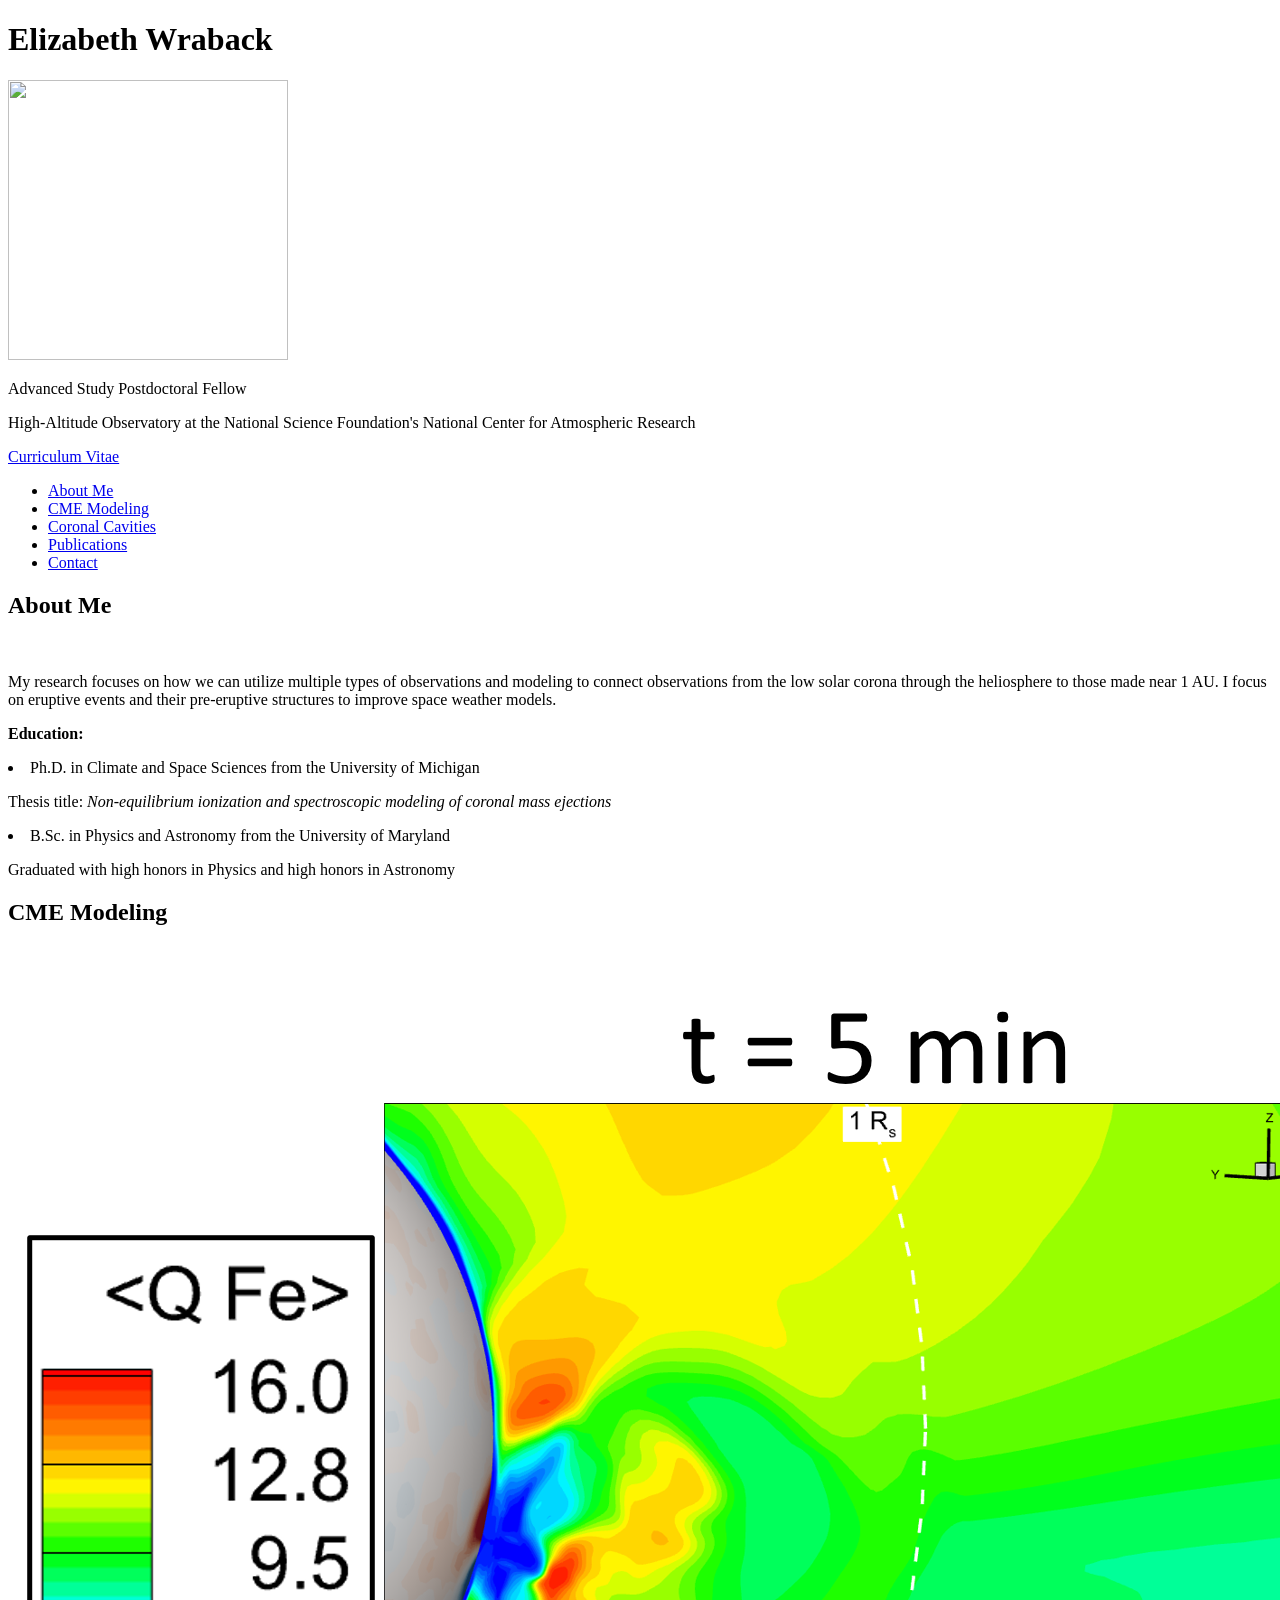
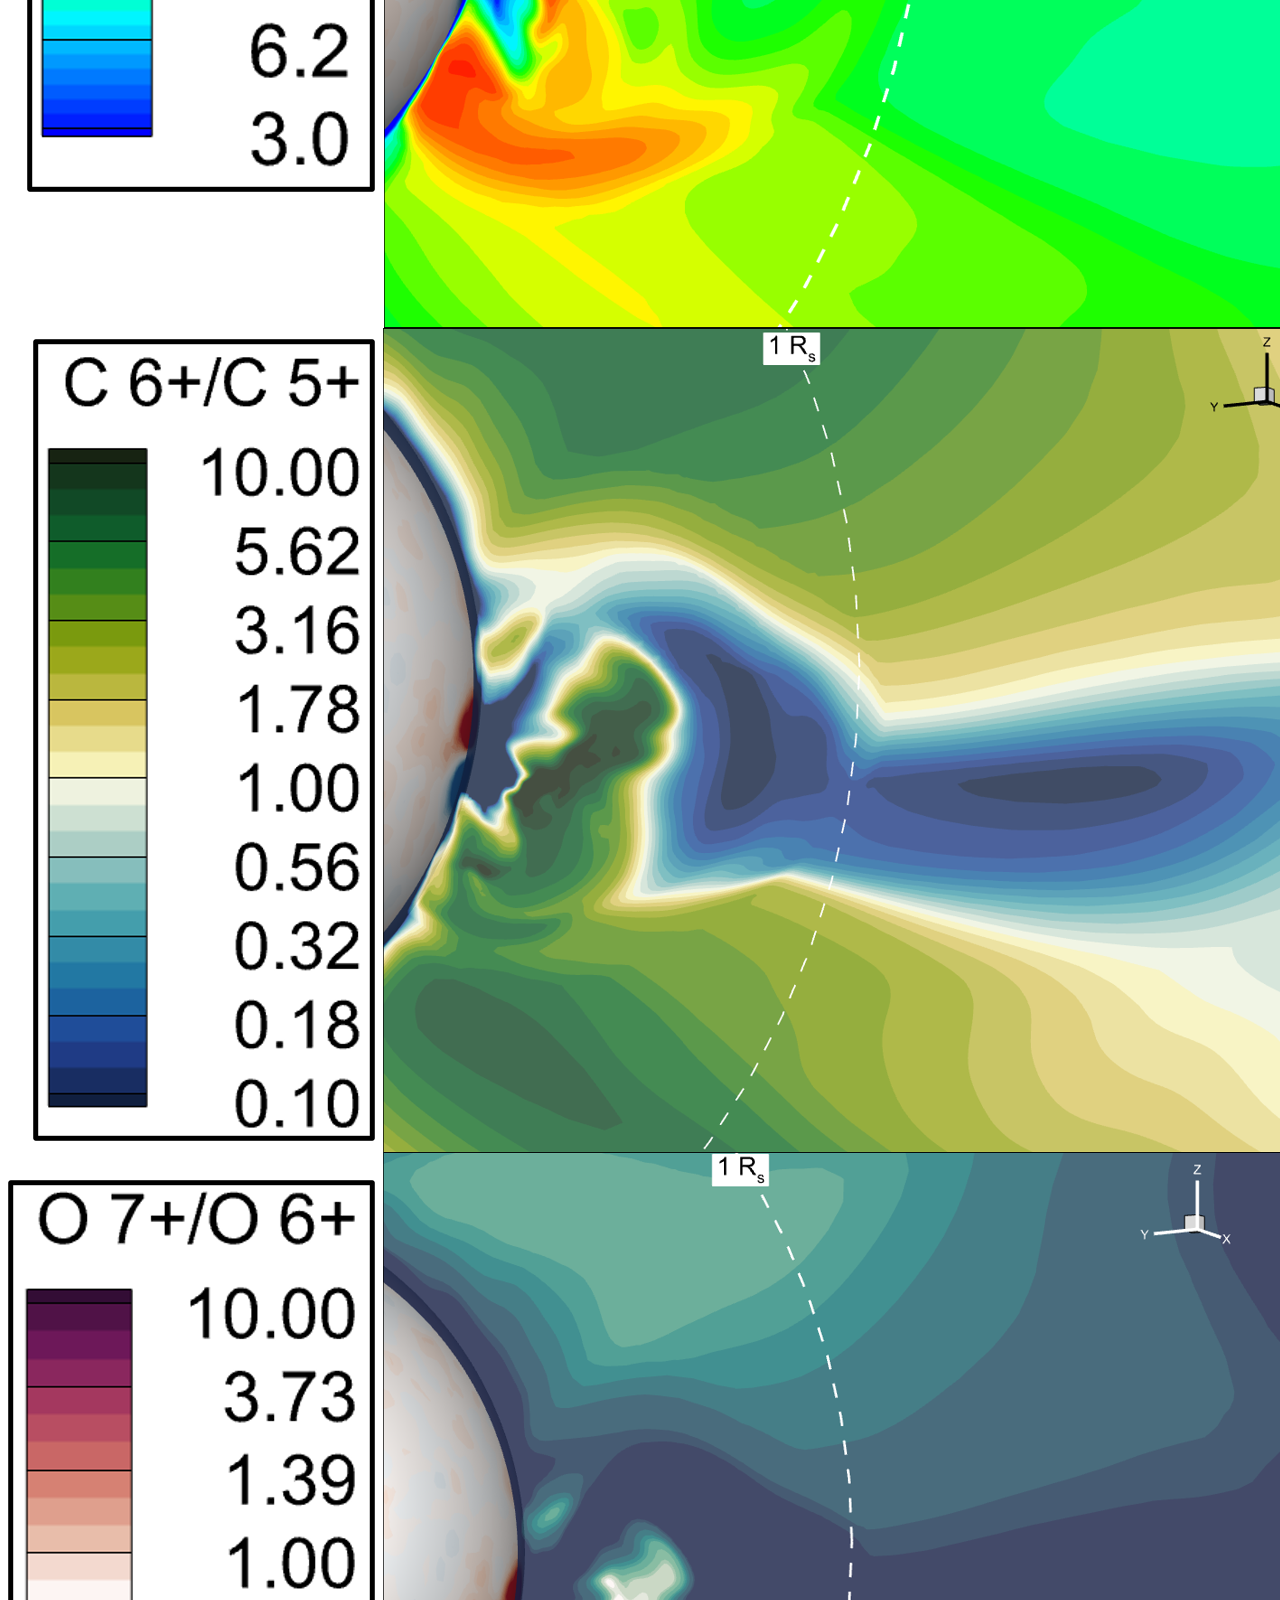
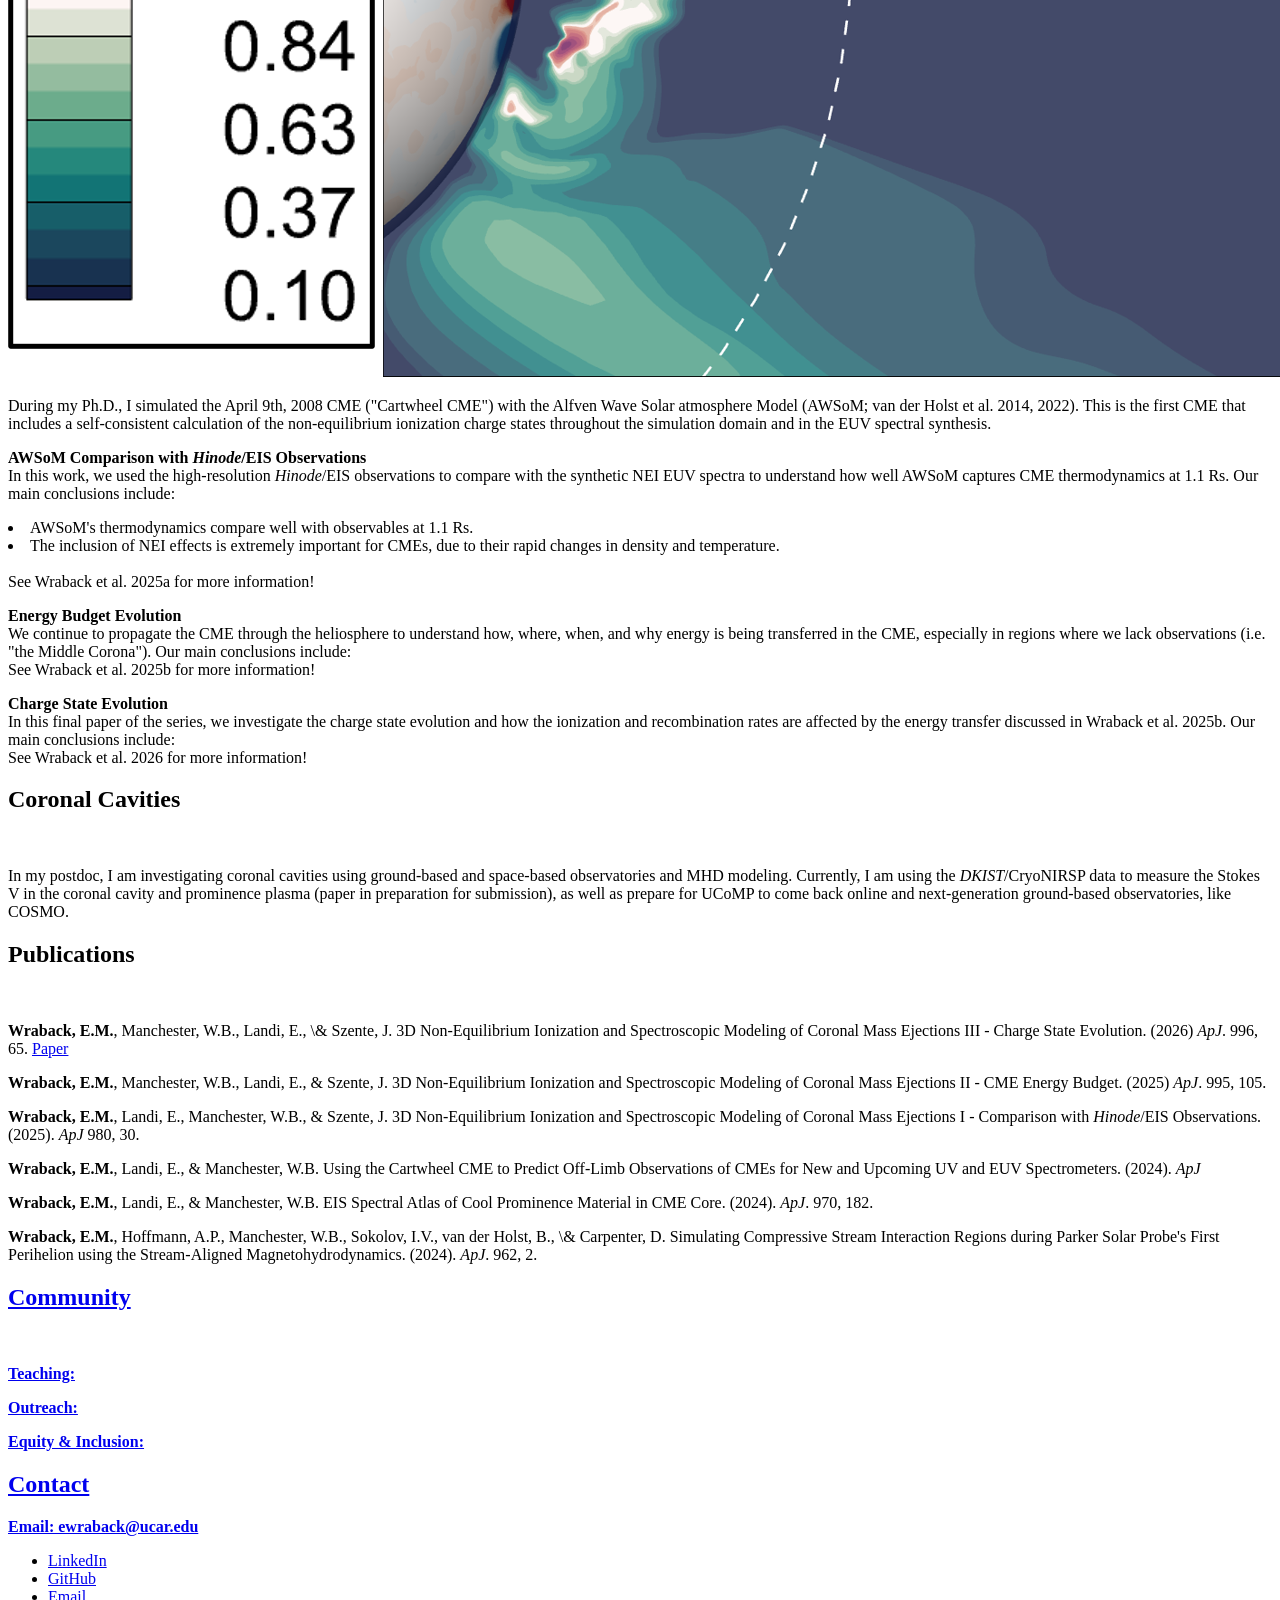
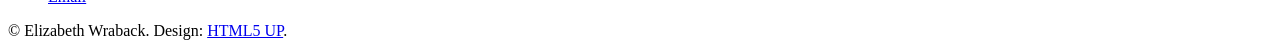
==== index.html @ 24d23c67 "Update index.html test" ====
<!DOCTYPE HTML>
<!--
	Dimension by HTML5 UP
	html5up.net | @ajlkn
	Free for personal and commercial use under the CCA 3.0 license (html5up.net/license)
-->
<html>
	<!-- 	This is the "Head" of the HTML document.
		It contains information that isn't displayed on the actual page, but is useful
		for the web browser when loading the page	
	-->
	<head>
		<!-- This is the title of the page. It is the text that appears inside this pages tab in your web browser -->
		<title>Elizabeth Wraback</title>
		<meta charset="utf-8" />
		<meta name="viewport" content="width=device-width, initial-scale=1, user-scalable=no" />
		<!-- 	This links to this page's CSS, which is contained in the folder assets/css and the file main.css.
			 If you want to edit the styling of this page, you should edit the file assets/css/main.css
			 If you have a new CSS file you'd like to add with custom styling, you should link to it here using:
			 <link rel="stylesheet" href="assets/css/my-new-css-file.css"/> 
		-->
		<link rel="stylesheet" href="assets/css/main.css" />
		<!-- 	In the case that the user's browser does not support JavaScript (unlikely, but possible), the page
			will load a separate set of CSS stylings from the file assets/css/noscript.css
			Any HTML contained inside <noscript></noscript> tags will be loaded in the event that JavaScript is not
			available. 
		-->
		<noscript><link rel="stylesheet" href="assets/css/noscript.css" /></noscript>
	</head>
	<!-- The body is the location where your site's content will go -->
	<body class="is-preload">

			<!-- This "div" wraps around all of our content and just changes how things are layed out -->
			<div id="wrapper">

					<!-- This is where the content that appears on page load exists -->
					<header id="header">
						<!-- This is the main content of the front page -->
						<div class="content">
							<div class="inner">
								<!-- Here is a heading where you can put your name -->
								<h1>
									Elizabeth Wraback
								</h1>
								<!-- 	Here is an image where you can put a picture of you. 
									You can change the width and height attributes below to change how large
									your image is.

									Try adding "border-radius: 50%;" to the style attribute.
								-->
								<img src="images/Astronomy.jpg" style="width:280px; height:280px; object-fit: cover;">
								<!-- 	Here is a paragraph where you can put your position and institution, or
									a short line about yourself.
								-->
								<p>
									Advanced Study Postdoctoral Fellow
								</p>
								<p>
									High-Altitude Observatory at the National Science Foundation's National Center for Atmospheric Research
								</p>
								<!-- Here is a paragraph where you can put a link to your CV -->
								<p>
									<!-- Note you will want to change where this points to! -->
									<a href="CV/elizabeth_wraback_cv_jan2026.pdf" target="_blank">Curriculum Vitae</a>
								</p>
							</div>
						</div>
						<!-- This is the navigation menu -->
						<nav>
							<!-- This element makes an "Unordered List" -->
							<ul>
								<!-- This is a "List Item" -->
								<li>
									<!-- 	Note that this links to #about, which will move the page to wherever
										the element with the id "about" exists.
									-->
									<a href="#about">About Me</a>
								</li>
								<li>
									<a href="#cmeresearch">CME Modeling</a>
								</li>
								<li>
									<a href="#cavityresearch">Coronal Cavities</a>
								</li>
								<!-- <li>
									<a href="#community">Community</a>
								</li> -->
								<li>
									<a href="#publications">Publications</a>
								</li>
								<li>
									<a href="#contact">Contact</a>
								</li>
								<!-- 	You can add another button to your navigation menu by adding
									another List Item with a link inside of it.
								-->
								<!-- <li>
									<a href="images/Astronomy.jpg">My CV</a>
								</li> -->
							</ul>
						</nav>
					</header>

					<!-- These are the "cards" that appear when you click the buttons on the main page -->
					<div id="main">
						<!-- 	Here is the "About Me" card. Note it has the id "about", which the previous 
							button links to.
						-->
						<article id="about">
							<h2 class="major">About Me</h2>
							<!-- Here is an image that you can customize for this page -->
							<span class="image main">
								<img src="images/pic01.jpg" alt=""/>
							</span>
							<!-- Here are three paragraphs where you can fill out information about yourself -->
							<p>
								My research focuses on how we can utilize multiple types of observations and modeling to connect observations from the low solar corona through the heliosphere to those made near 1 AU. I focus on eruptive events and their pre-eruptive structures to improve space weather models.
							</p>
							<p>
								<!-- Items contained in <b> tags are bolded! -->
								<b>Education:</b> 
								<li>
									Ph.D. in Climate and Space Sciences from the University of Michigan
									<p>
										Thesis title: <i>Non-equilibrium ionization and spectroscopic modeling of coronal mass ejections</i>
									</p>
								</li>
								<li>
									B.Sc. in Physics and Astronomy from the University of Maryland
									<p>
										Graduated with high honors in Physics and high honors in Astronomy
									</p>
								</li>
							</p>
						</article>

						<!-- Here is the "Research" card. -->
						<article id="cmeresearch">
							<h2 class="major">CME Modeling</h2>
							<span class="image main">
								<img src="images/observables.png" alt=""/>
							</span>
							<p>
								During my Ph.D., I simulated the April 9th, 2008 CME ("Cartwheel CME") with the Alfven Wave Solar atmosphere Model (AWSoM; van der Holst et al. 2014, 2022). This is the first CME that includes a self-consistent calculation of the non-equilibrium ionization charge states throughout the simulation domain and in the EUV spectral synthesis. 
							</p>
							<p>
								<b>AWSoM Comparison with <i>Hinode</i>/EIS Observations </b><br> In this work, we used the high-resolution <i>Hinode</i>/EIS observations to compare with the synthetic NEI EUV spectra to understand how well AWSoM captures CME thermodynamics at 1.1 Rs. Our main conclusions include:
								<li>
									AWSoM's thermodynamics compare well with observables at 1.1 Rs.
								</li>
								<li>
									The inclusion of NEI effects is extremely important for CMEs, due to their rapid changes in density and temperature.
								</li>
								<br>See Wraback et al. 2025a for more information!
							</p>
							<p>
								<b>Energy Budget Evolution</b><br> We continue to propagate the CME through the heliosphere to understand how, where, when, and why energy is being transferred in the CME, especially in regions where we lack observations (i.e. "the Middle Corona"). Our main conclusions include:
								<br>See Wraback et al. 2025b for more information!
							</p>
							<p>
								<b>Charge State Evolution</b> <br> In this final paper of the series, we investigate the charge state evolution and how the ionization and recombination rates are affected by the energy transfer discussed in Wraback et al. 2025b. Our main conclusions include:
								<br> See Wraback et al. 2026 for more information!
							</p>
						</article>

						<article id="cavityresearch">
							<h2 class="major">Coronal Cavities</h2>
							<span class="image main">
								<img src="images/pic02.jpg" alt=""/>
							</span>
							<p>
								In my postdoc, I am investigating coronal cavities using ground-based and space-based observatories and MHD modeling. Currently, I am using the <i>DKIST</i>/CryoNIRSP data to measure the Stokes V in the coronal cavity and prominence plasma (paper in preparation for submission), as well as prepare for UCoMP to come back online and next-generation ground-based observatories, like COSMO.
							</p>
						</article>

						<article id="publications">
							<h2 class="major">Publications</h2>
							<!-- Here is an image that you can customize for this page -->
							<span class="image main">
								<img src="images/pic01.jpg" alt=""/>
							</span>
							<p>
								<b>Wraback, E.M.</b>, Manchester, W.B., Landi, E., \& Szente, J. 3D Non-Equilibrium Ionization and Spectroscopic Modeling of Coronal Mass Ejections III - Charge State Evolution. (2026) <i>ApJ</i>. 996, 65. <a href="https://doi.org/10.3847/1538-4357/ae1a7a"> <span class="label">Paper</span> </a>
							</p>
							<p>
								<b>Wraback, E.M.</b>, Manchester, W.B., Landi, E., & Szente, J. 3D Non-Equilibrium Ionization and Spectroscopic Modeling of Coronal Mass Ejections II - CME Energy Budget. (2025) <i>ApJ</i>. 995, 105. <a href="https://doi.org/10.3847/1538-4357/ae18a1"> </a>
							</p>
							<p>
								<b>Wraback, E.M.</b>, Landi, E., Manchester, W.B., & Szente, J. 3D Non-Equilibrium Ionization and Spectroscopic Modeling of Coronal Mass Ejections I - Comparison with <i>Hinode</i>/EIS Observations. (2025). <i>ApJ</i> 980, 30. <a href="https://doi.org/10.3847/1538-4357/ada7e8"> </a>
							</p>
							<p>
								<b>Wraback, E.M.</b>, Landi, E., & Manchester, W.B. Using the Cartwheel CME to Predict Off-Limb Observations of CMEs for New and Upcoming UV and EUV Spectrometers. (2024). <i>ApJ</i> <a href="https://doi.org/10.3847/1538-4357/ad6d58"> </a>
							</p>
							<p>
								<b>Wraback, E.M.</b>, Landi, E., & Manchester, W.B. EIS Spectral Atlas of Cool Prominence Material in CME Core. (2024). <i>ApJ</i>. 970, 182. <a href="https://doi.org/10.3847/1538-4357/ad625f"></a>
							</p>
							<p>
								<b>Wraback, E.M.</b>, Hoffmann, A.P., Manchester, W.B., Sokolov, I.V., van der Holst, B., \& Carpenter, D. Simulating Compressive Stream Interaction Regions during Parker Solar Probe's First Perihelion using the Stream-Aligned Magnetohydrodynamics. (2024). <i>ApJ</i>. 962, 2. <a href="https://doi.org/10.3847/1538-4357/ad21fd"</a>
						</p>
						</article>
						
						<!-- Here is the "Community" card. -->
						<article id="community">
							<h2 class="major">Community</h2>
							<span class="image main">
								<img src="images/pic03.jpg" alt=""/>
							</span>
							<p>
								<b>Teaching:</b>
							</p>
							<p>
								<b>Outreach:</b>
							</p>
							<p>
								<b>Equity & Inclusion:</b>
							</p>
						</article>

						<!-- Here is a the "Contact" card. -->
						<article id="contact">
							<h2 class="major">Contact</h2>
							<p> 
								<b>Email: ewraback@ucar.edu</b> 
							</p>

							<!-- 	Here are the fancy icons that link to your social media.
								These icons are rendered using Font Awesome fonts, and you can find more icons
								here: https://fontawesome.com/icons
							-->
							<ul class="icons">
								<!-- LinkedIn -->
								<li>
									<a href="https://www.linkedin.com/in/elizabeth-wraback/" class="icon fa-linkedin">
										<span class="label">LinkedIn</span>
									</a>
								</li>
								<!-- The GitHub icon -->
								<li>
									<a href="https://github.com/ewraback" class="icon fa-github">
										<span class="label">GitHub</span>
									</a>
								</li>
								<!-- 	We can add a new icon by searching on the Font Awesome website
									for the correct class name and inserting it as a new list item.

									We found "envelope" here: https://fontawesome.com/icons/envelope
								-->
								<li>
									<a href="mailto:ewraback@ucar.edu" class="icon fa-envelope">
										<span class="label">Email</span>
									</a>
								</li>
							</ul>
						</article>
					</div>

					<!-- This is the footer that appears at the bottom of the page -->
					<footer id="footer">
						<!-- 	You can change "Untitled" to your name to show everyone that
							this is your work.
						-->
						<p class="copyright">&copy; Elizabeth Wraback. Design: <a href="https://html5up.net">HTML5 UP</a>.</p>
					</footer>

			</div>

			<!--	This is the background image of the site.
				All configuration of the background is done with CSS.
				Look in the file assets/css/main.css and search for "#bg" to
				see how this element is styled. Look for comments pointing 
				to where you can set a new background image.
			-->
			<div id="bg"></div>

			<!-- Scripts -->
			<script src="assets/js/jquery.min.js"></script>
			<script src="assets/js/browser.min.js"></script>
			<script src="assets/js/breakpoints.min.js"></script>
			<script src="assets/js/util.js"></script>
			<script src="assets/js/main.js"></script>

	</body>
</html>
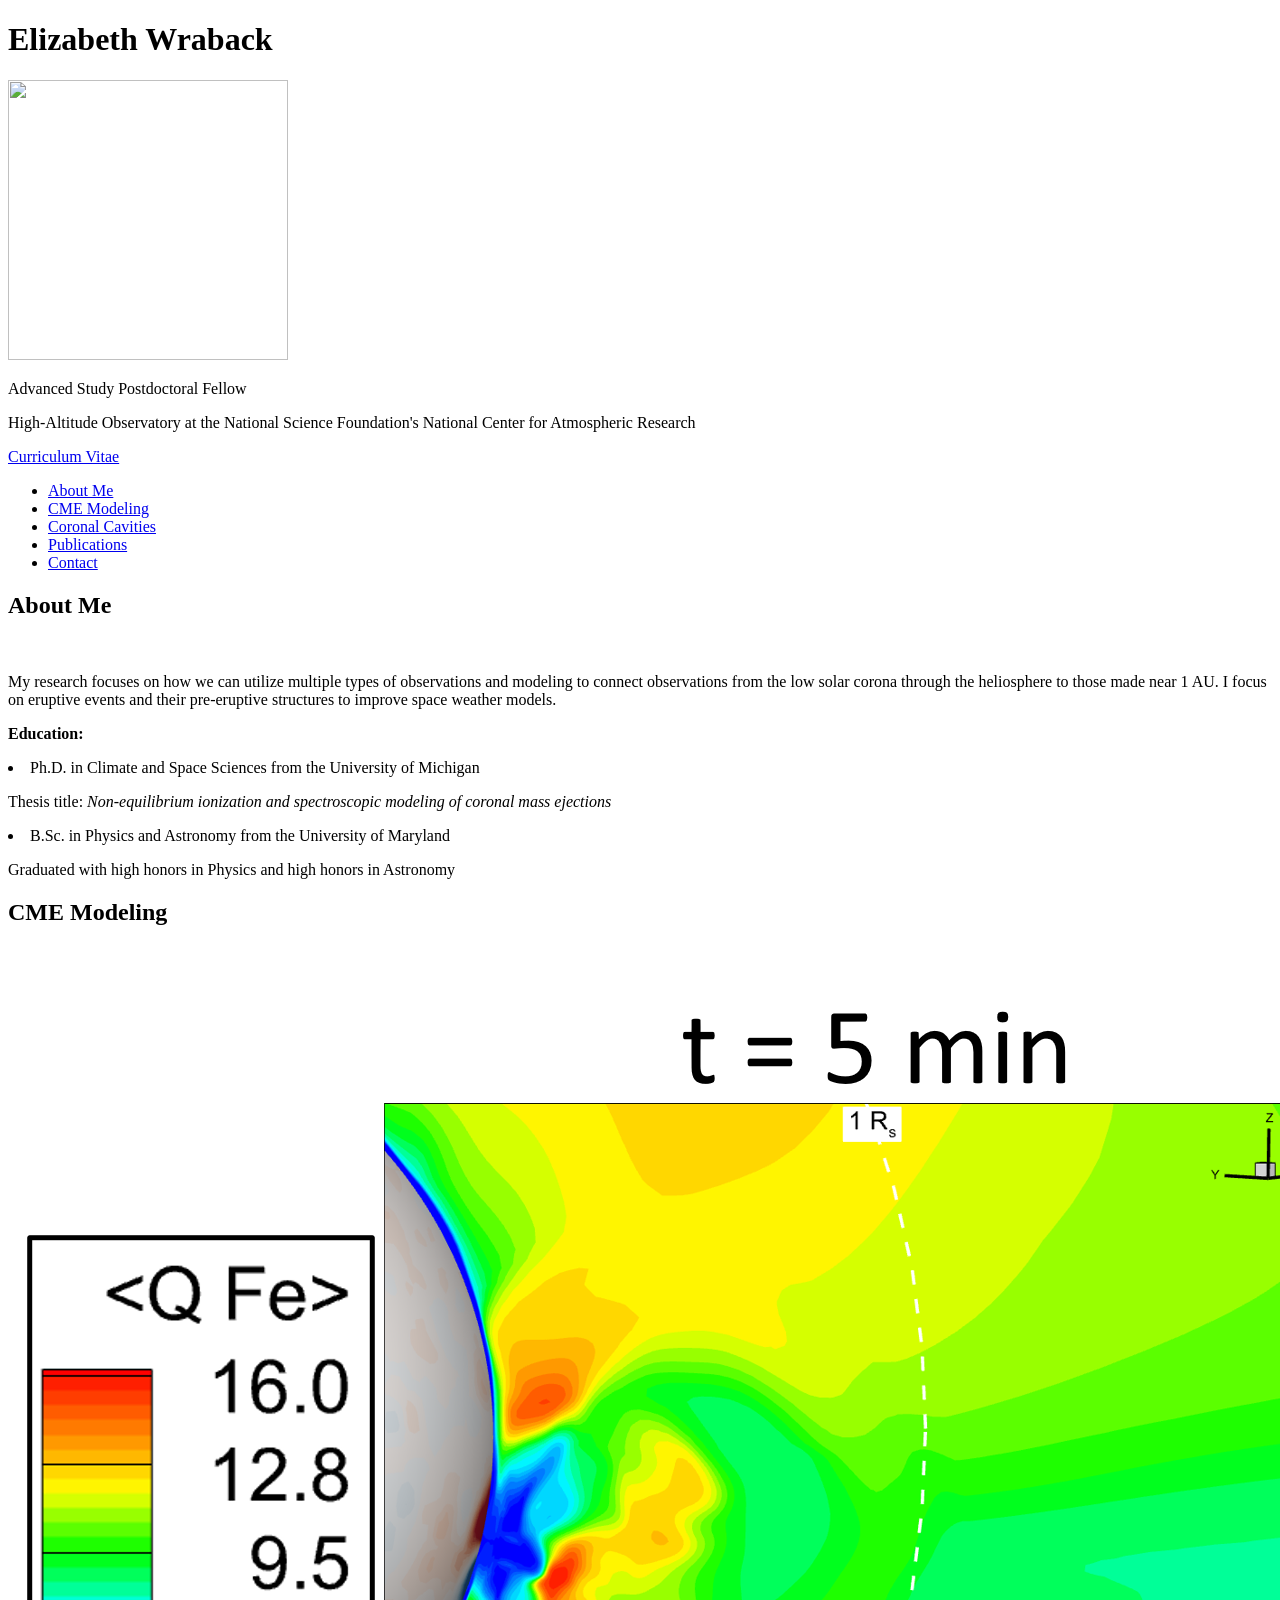
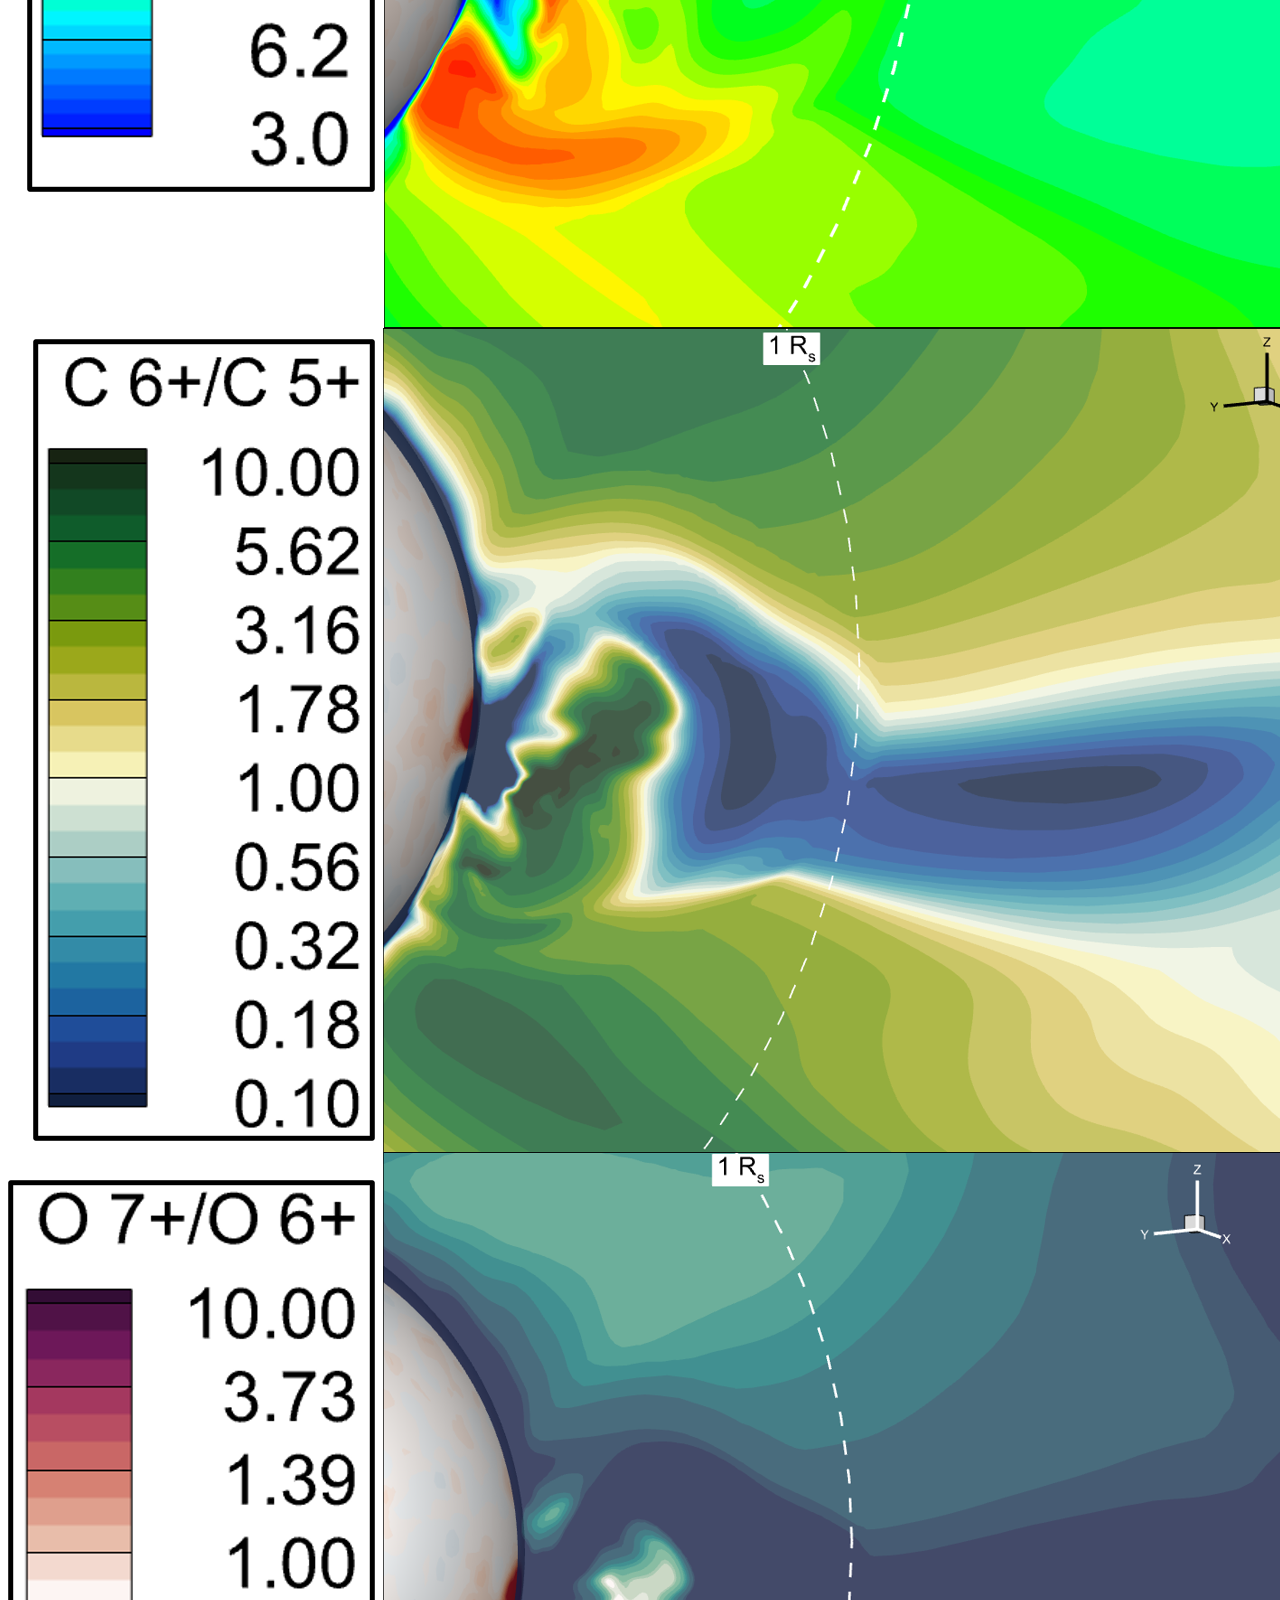
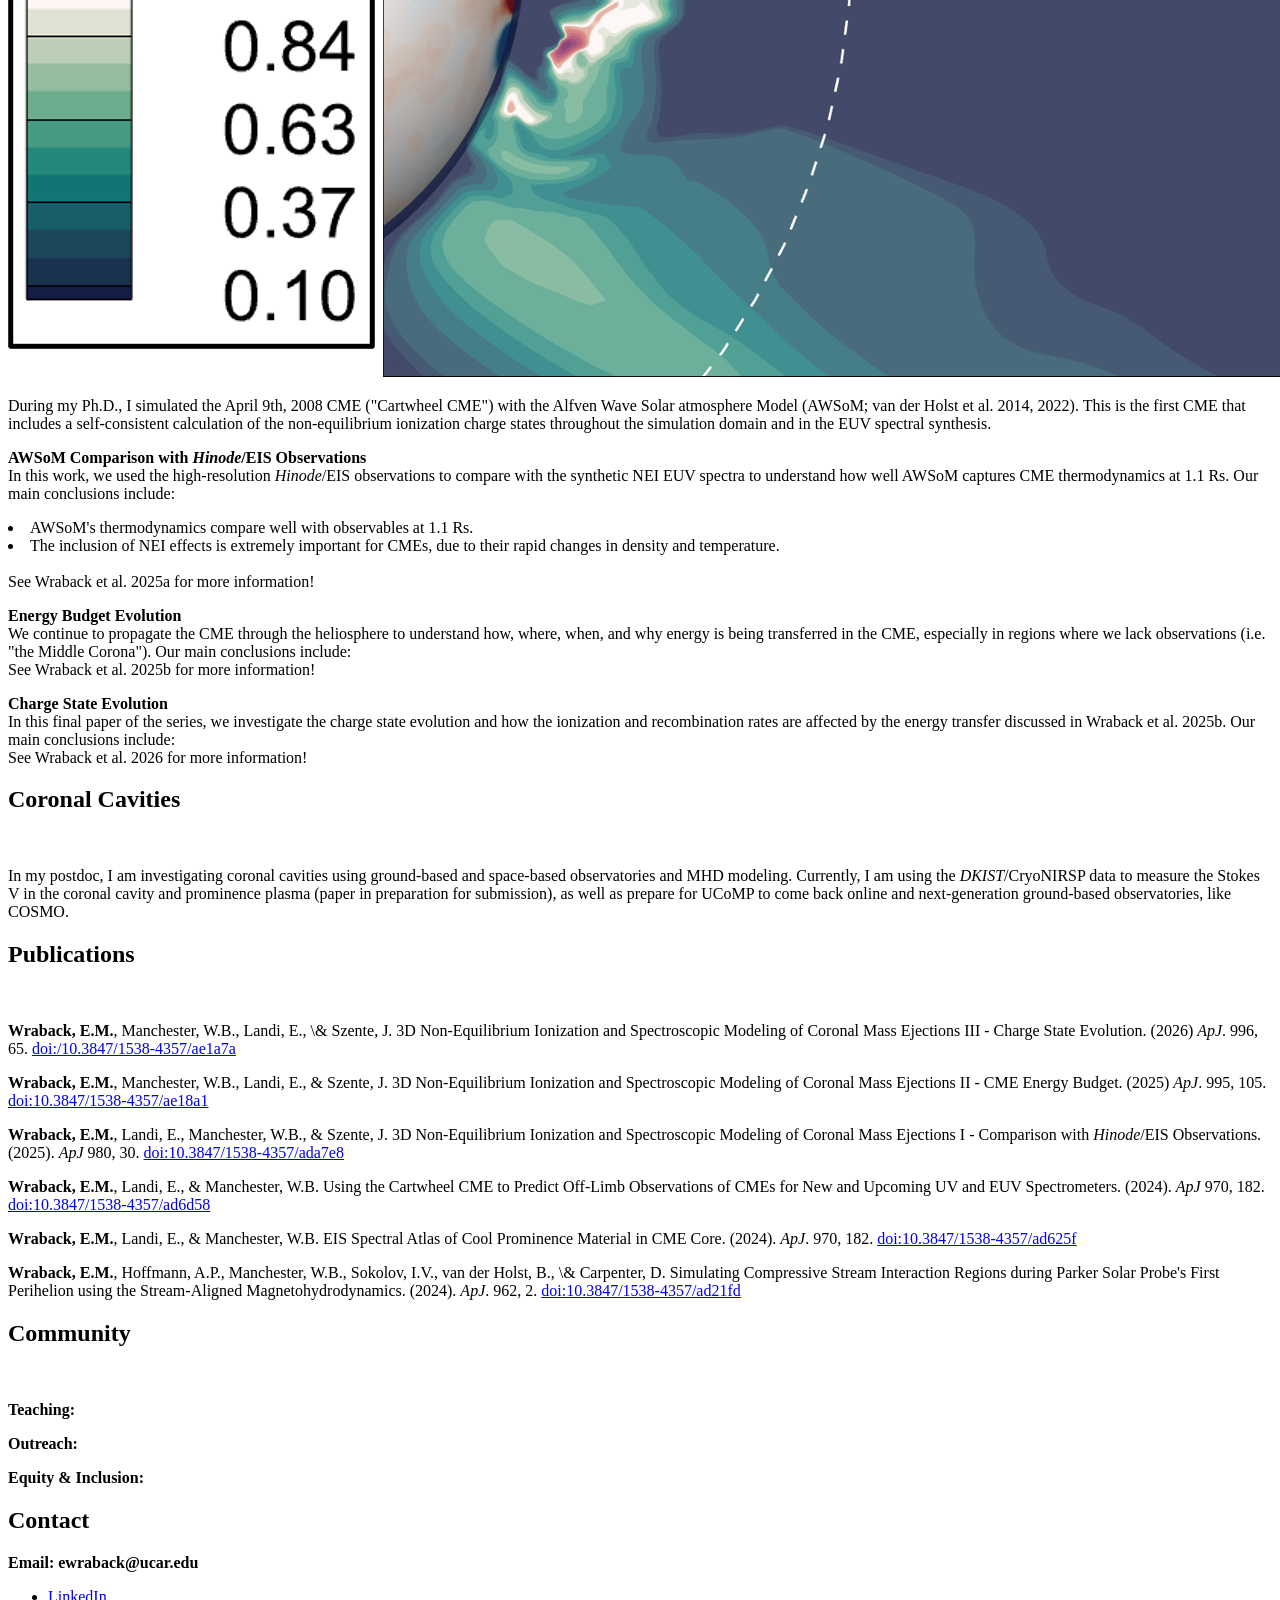
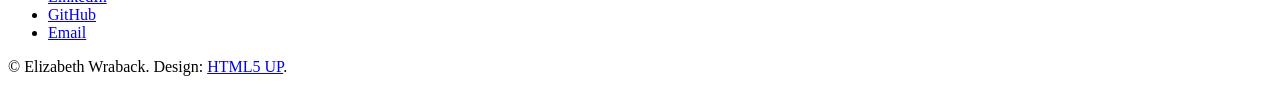
==== commit d51b5c21: "Update index.html fix papers" ====
--- a/index.html
+++ b/index.html
@@ -180,22 +180,22 @@
 								<img src="images/pic01.jpg" alt=""/>
 							</span>
 							<p>
-								<b>Wraback, E.M.</b>, Manchester, W.B., Landi, E., \& Szente, J. 3D Non-Equilibrium Ionization and Spectroscopic Modeling of Coronal Mass Ejections III - Charge State Evolution. (2026) <i>ApJ</i>. 996, 65. <a href="https://doi.org/10.3847/1538-4357/ae1a7a"> <span class="label">Paper</span> </a>
-							</p>
-							<p>
-								<b>Wraback, E.M.</b>, Manchester, W.B., Landi, E., & Szente, J. 3D Non-Equilibrium Ionization and Spectroscopic Modeling of Coronal Mass Ejections II - CME Energy Budget. (2025) <i>ApJ</i>. 995, 105. <a href="https://doi.org/10.3847/1538-4357/ae18a1"> </a>
-							</p>
-							<p>
-								<b>Wraback, E.M.</b>, Landi, E., Manchester, W.B., & Szente, J. 3D Non-Equilibrium Ionization and Spectroscopic Modeling of Coronal Mass Ejections I - Comparison with <i>Hinode</i>/EIS Observations. (2025). <i>ApJ</i> 980, 30. <a href="https://doi.org/10.3847/1538-4357/ada7e8"> </a>
-							</p>
-							<p>
-								<b>Wraback, E.M.</b>, Landi, E., & Manchester, W.B. Using the Cartwheel CME to Predict Off-Limb Observations of CMEs for New and Upcoming UV and EUV Spectrometers. (2024). <i>ApJ</i> <a href="https://doi.org/10.3847/1538-4357/ad6d58"> </a>
-							</p>
-							<p>
-								<b>Wraback, E.M.</b>, Landi, E., & Manchester, W.B. EIS Spectral Atlas of Cool Prominence Material in CME Core. (2024). <i>ApJ</i>. 970, 182. <a href="https://doi.org/10.3847/1538-4357/ad625f"></a>
-							</p>
-							<p>
-								<b>Wraback, E.M.</b>, Hoffmann, A.P., Manchester, W.B., Sokolov, I.V., van der Holst, B., \& Carpenter, D. Simulating Compressive Stream Interaction Regions during Parker Solar Probe's First Perihelion using the Stream-Aligned Magnetohydrodynamics. (2024). <i>ApJ</i>. 962, 2. <a href="https://doi.org/10.3847/1538-4357/ad21fd"</a>
+								<b>Wraback, E.M.</b>, Manchester, W.B., Landi, E., \& Szente, J. 3D Non-Equilibrium Ionization and Spectroscopic Modeling of Coronal Mass Ejections III - Charge State Evolution. (2026) <i>ApJ</i>. 996, 65. <a href="https://doi.org/10.3847/1538-4357/ae1a7a"> <span class="label">doi:/10.3847/1538-4357/ae1a7a</span> </a>
+							</p>
+							<p>
+								<b>Wraback, E.M.</b>, Manchester, W.B., Landi, E., & Szente, J. 3D Non-Equilibrium Ionization and Spectroscopic Modeling of Coronal Mass Ejections II - CME Energy Budget. (2025) <i>ApJ</i>. 995, 105. <a href="https://doi.org/10.3847/1538-4357/ae18a1"> <span class="label">doi:10.3847/1538-4357/ae18a1</span></a>
+							</p>
+							<p>
+								<b>Wraback, E.M.</b>, Landi, E., Manchester, W.B., & Szente, J. 3D Non-Equilibrium Ionization and Spectroscopic Modeling of Coronal Mass Ejections I - Comparison with <i>Hinode</i>/EIS Observations. (2025). <i>ApJ</i> 980, 30. <a href="https://doi.org/10.3847/1538-4357/ada7e8"> <span class="label"> doi:10.3847/1538-4357/ada7e8 </span></a>
+							</p>
+							<p>
+								<b>Wraback, E.M.</b>, Landi, E., & Manchester, W.B. Using the Cartwheel CME to Predict Off-Limb Observations of CMEs for New and Upcoming UV and EUV Spectrometers. (2024). <i>ApJ</i> 970, 182. <a href="https://doi.org/10.3847/1538-4357/ad6d58"> <span class="label">doi:10.3847/1538-4357/ad6d58</span></a>
+							</p>
+							<p>
+								<b>Wraback, E.M.</b>, Landi, E., & Manchester, W.B. EIS Spectral Atlas of Cool Prominence Material in CME Core. (2024). <i>ApJ</i>. 970, 182. <a href="https://doi.org/10.3847/1538-4357/ad625f"><span class="label">doi:10.3847/1538-4357/ad625f</span></a>
+							</p>
+							<p>
+								<b>Wraback, E.M.</b>, Hoffmann, A.P., Manchester, W.B., Sokolov, I.V., van der Holst, B., \& Carpenter, D. Simulating Compressive Stream Interaction Regions during Parker Solar Probe's First Perihelion using the Stream-Aligned Magnetohydrodynamics. (2024). <i>ApJ</i>. 962, 2. <a href="https://doi.org/10.3847/1538-4357/ad21fd"><span class="label">doi:10.3847/1538-4357/ad21fd</span></a>
 						</p>
 						</article>
 						
@@ -304,3 +304,4 @@
 
 
 
+
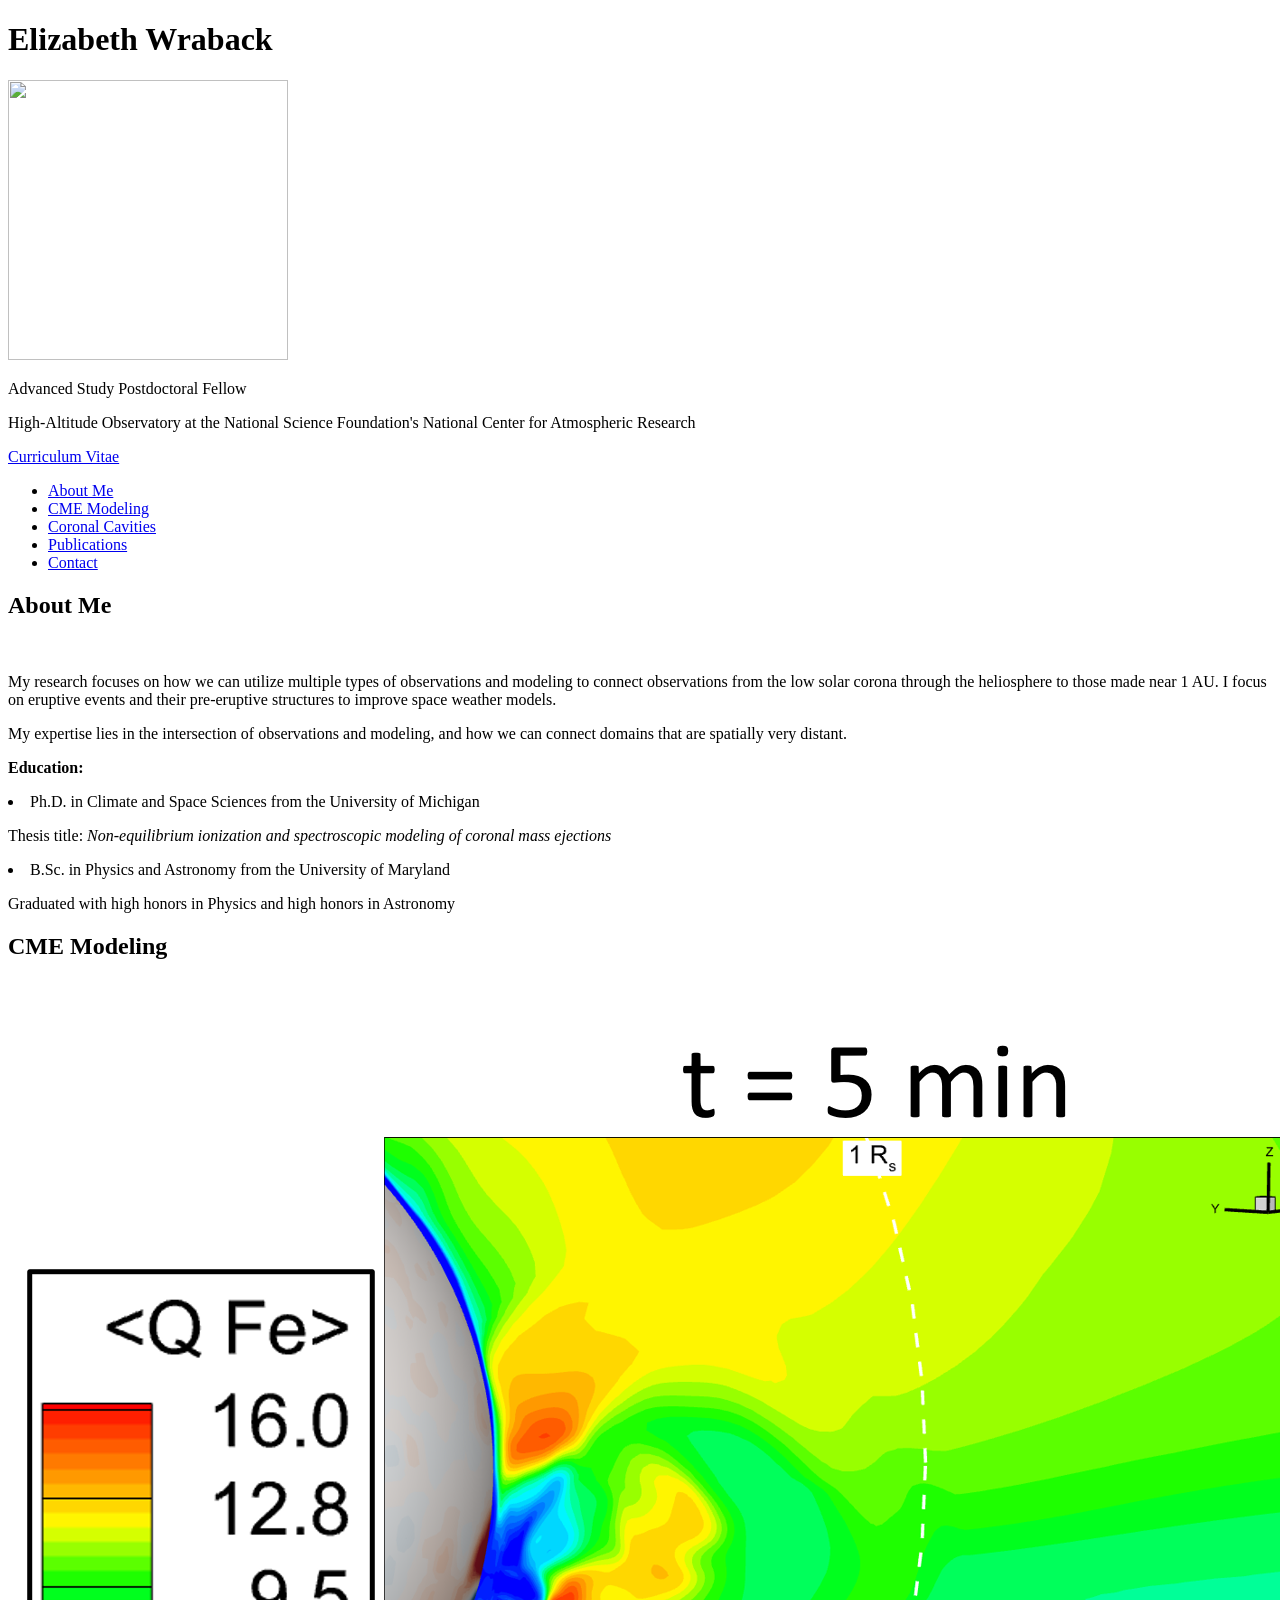
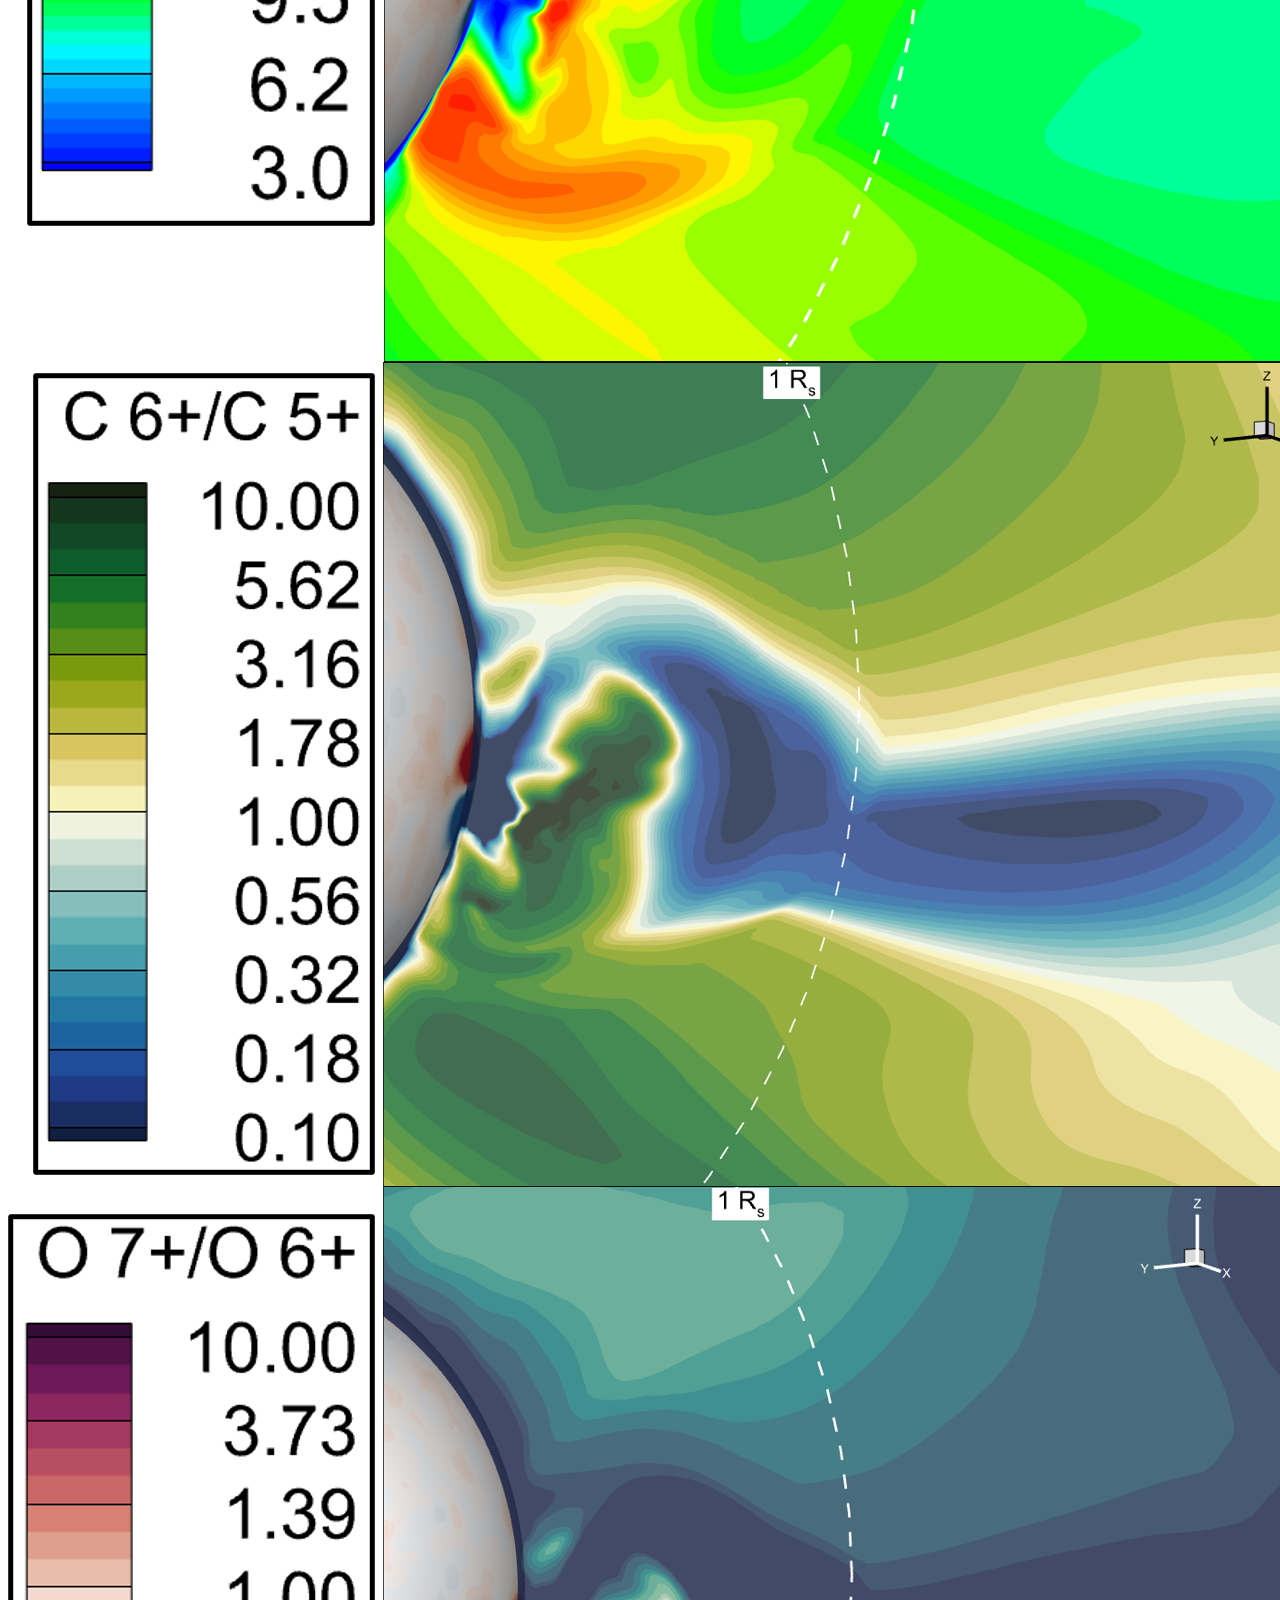
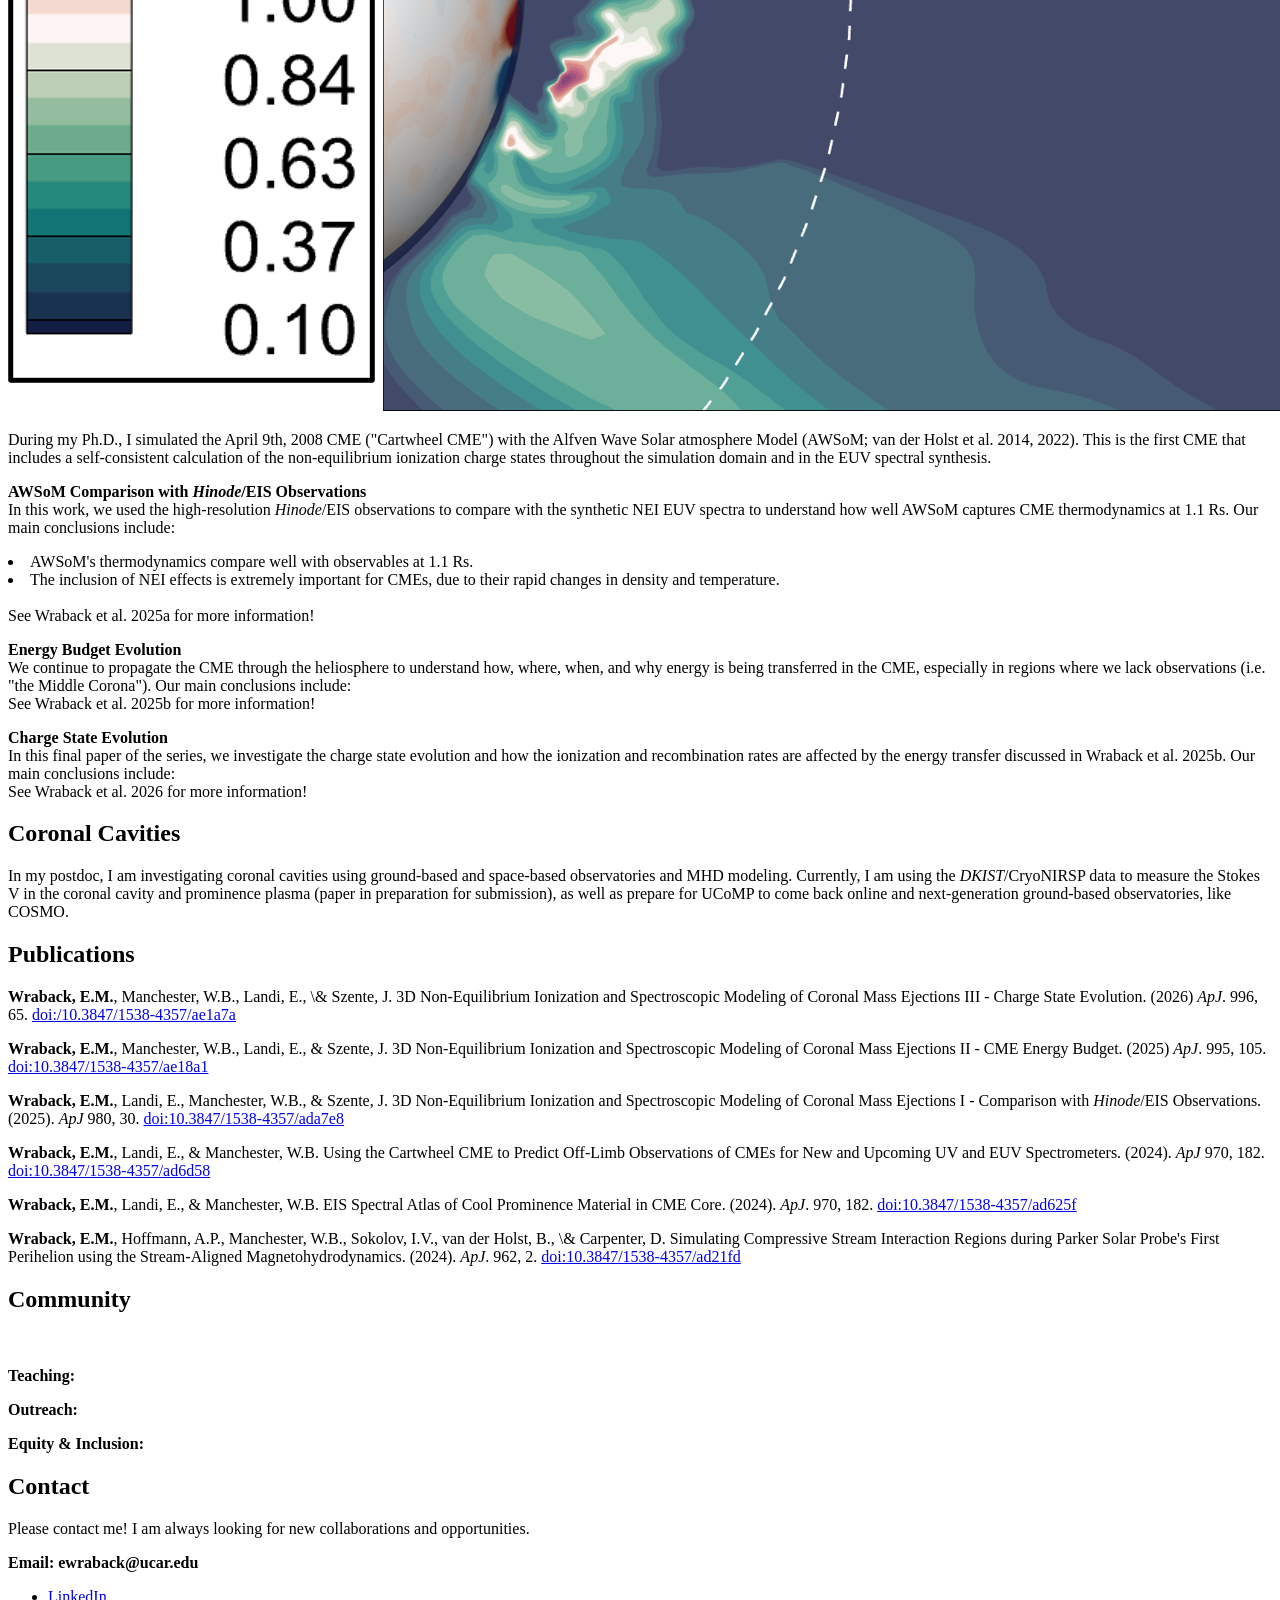
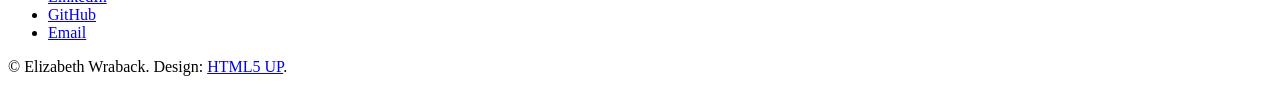
==== commit 45afd7b6: "Update index.html more stuff" ====
--- a/index.html
+++ b/index.html
@@ -117,6 +117,9 @@
 								My research focuses on how we can utilize multiple types of observations and modeling to connect observations from the low solar corona through the heliosphere to those made near 1 AU. I focus on eruptive events and their pre-eruptive structures to improve space weather models.
 							</p>
 							<p>
+								My expertise lies in the intersection of observations and modeling, and how we can connect domains that are spatially very distant.
+							</p>
+							<p>
 								<!-- Items contained in <b> tags are bolded! -->
 								<b>Education:</b> 
 								<li>
@@ -165,9 +168,6 @@
 
 						<article id="cavityresearch">
 							<h2 class="major">Coronal Cavities</h2>
-							<span class="image main">
-								<img src="images/pic02.jpg" alt=""/>
-							</span>
 							<p>
 								In my postdoc, I am investigating coronal cavities using ground-based and space-based observatories and MHD modeling. Currently, I am using the <i>DKIST</i>/CryoNIRSP data to measure the Stokes V in the coronal cavity and prominence plasma (paper in preparation for submission), as well as prepare for UCoMP to come back online and next-generation ground-based observatories, like COSMO.
 							</p>
@@ -175,10 +175,6 @@
 
 						<article id="publications">
 							<h2 class="major">Publications</h2>
-							<!-- Here is an image that you can customize for this page -->
-							<span class="image main">
-								<img src="images/pic01.jpg" alt=""/>
-							</span>
 							<p>
 								<b>Wraback, E.M.</b>, Manchester, W.B., Landi, E., \& Szente, J. 3D Non-Equilibrium Ionization and Spectroscopic Modeling of Coronal Mass Ejections III - Charge State Evolution. (2026) <i>ApJ</i>. 996, 65. <a href="https://doi.org/10.3847/1538-4357/ae1a7a"> <span class="label">doi:/10.3847/1538-4357/ae1a7a</span> </a>
 							</p>
@@ -220,6 +216,9 @@
 						<article id="contact">
 							<h2 class="major">Contact</h2>
 							<p> 
+								Please contact me! I am always looking for new collaborations and opportunities.
+							</p>
+							<p> 
 								<b>Email: ewraback@ucar.edu</b> 
 							</p>
 
@@ -305,3 +304,4 @@
 
 
 
+
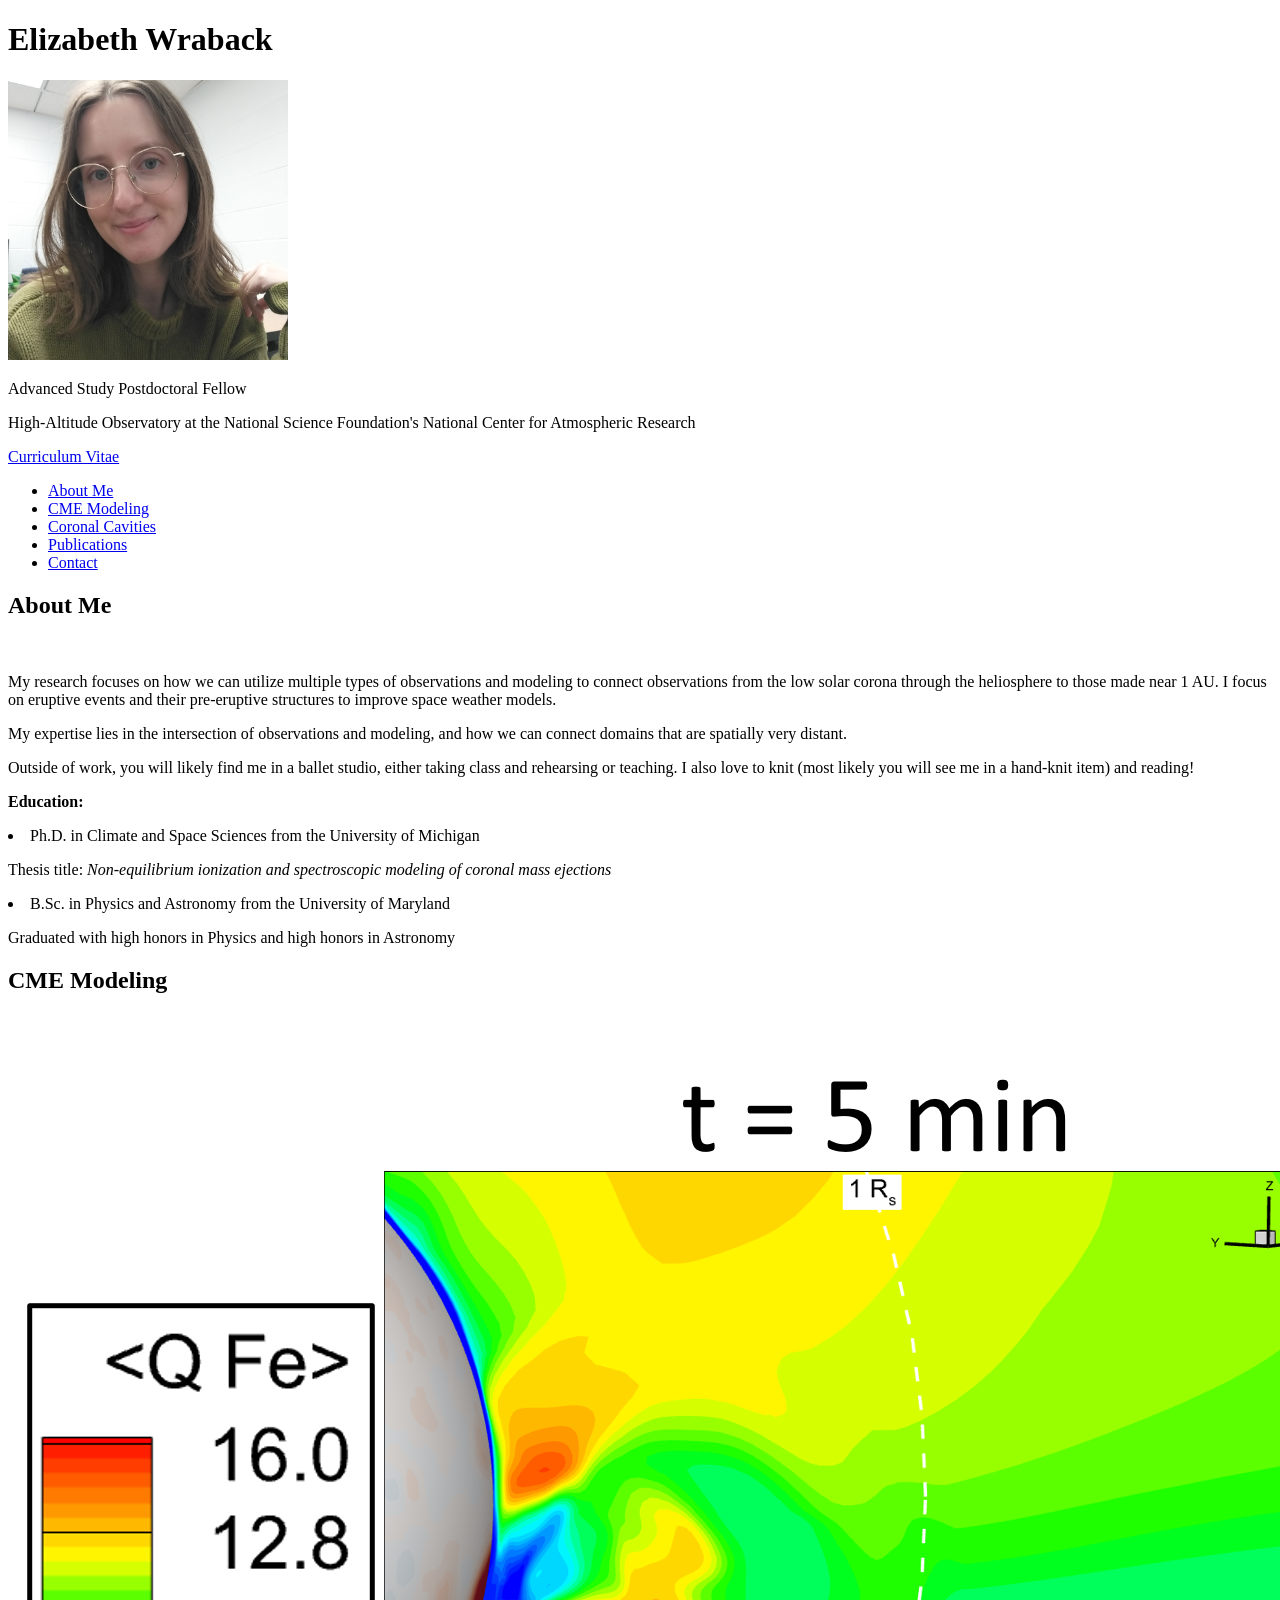
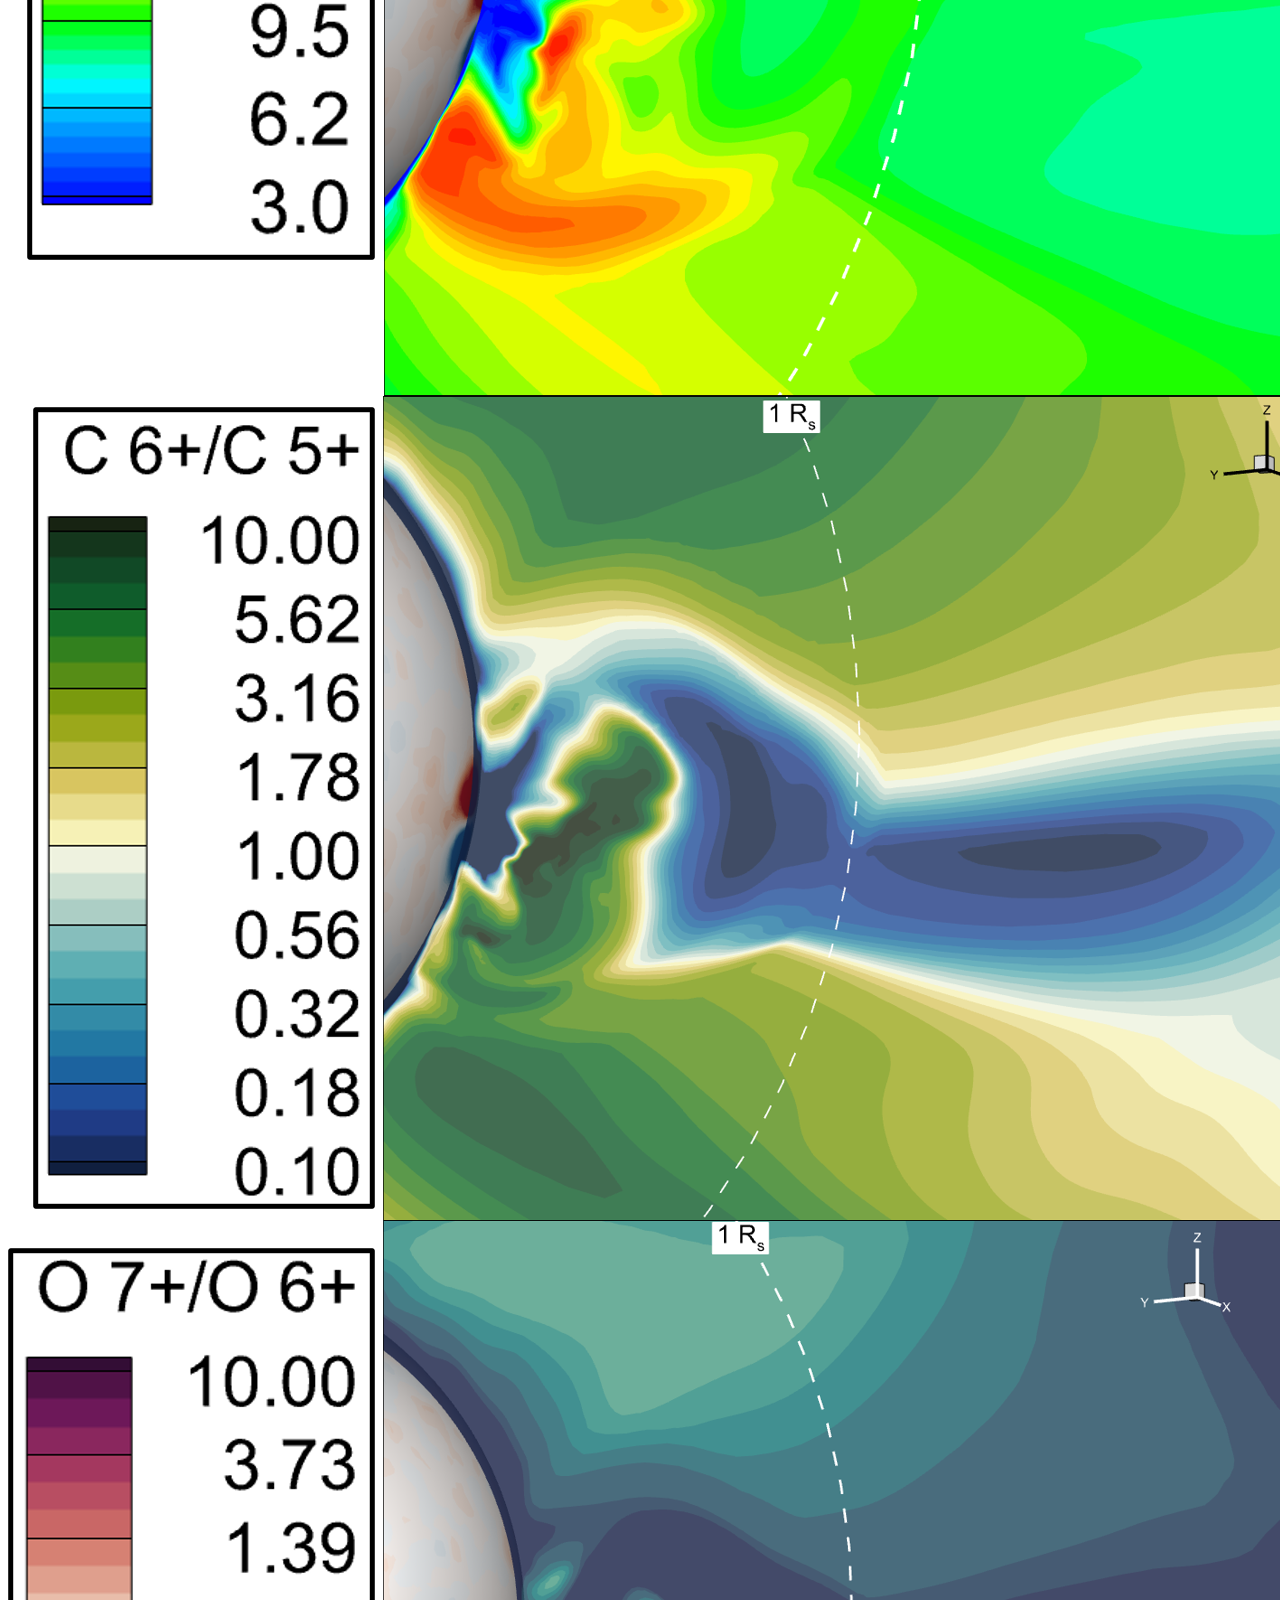
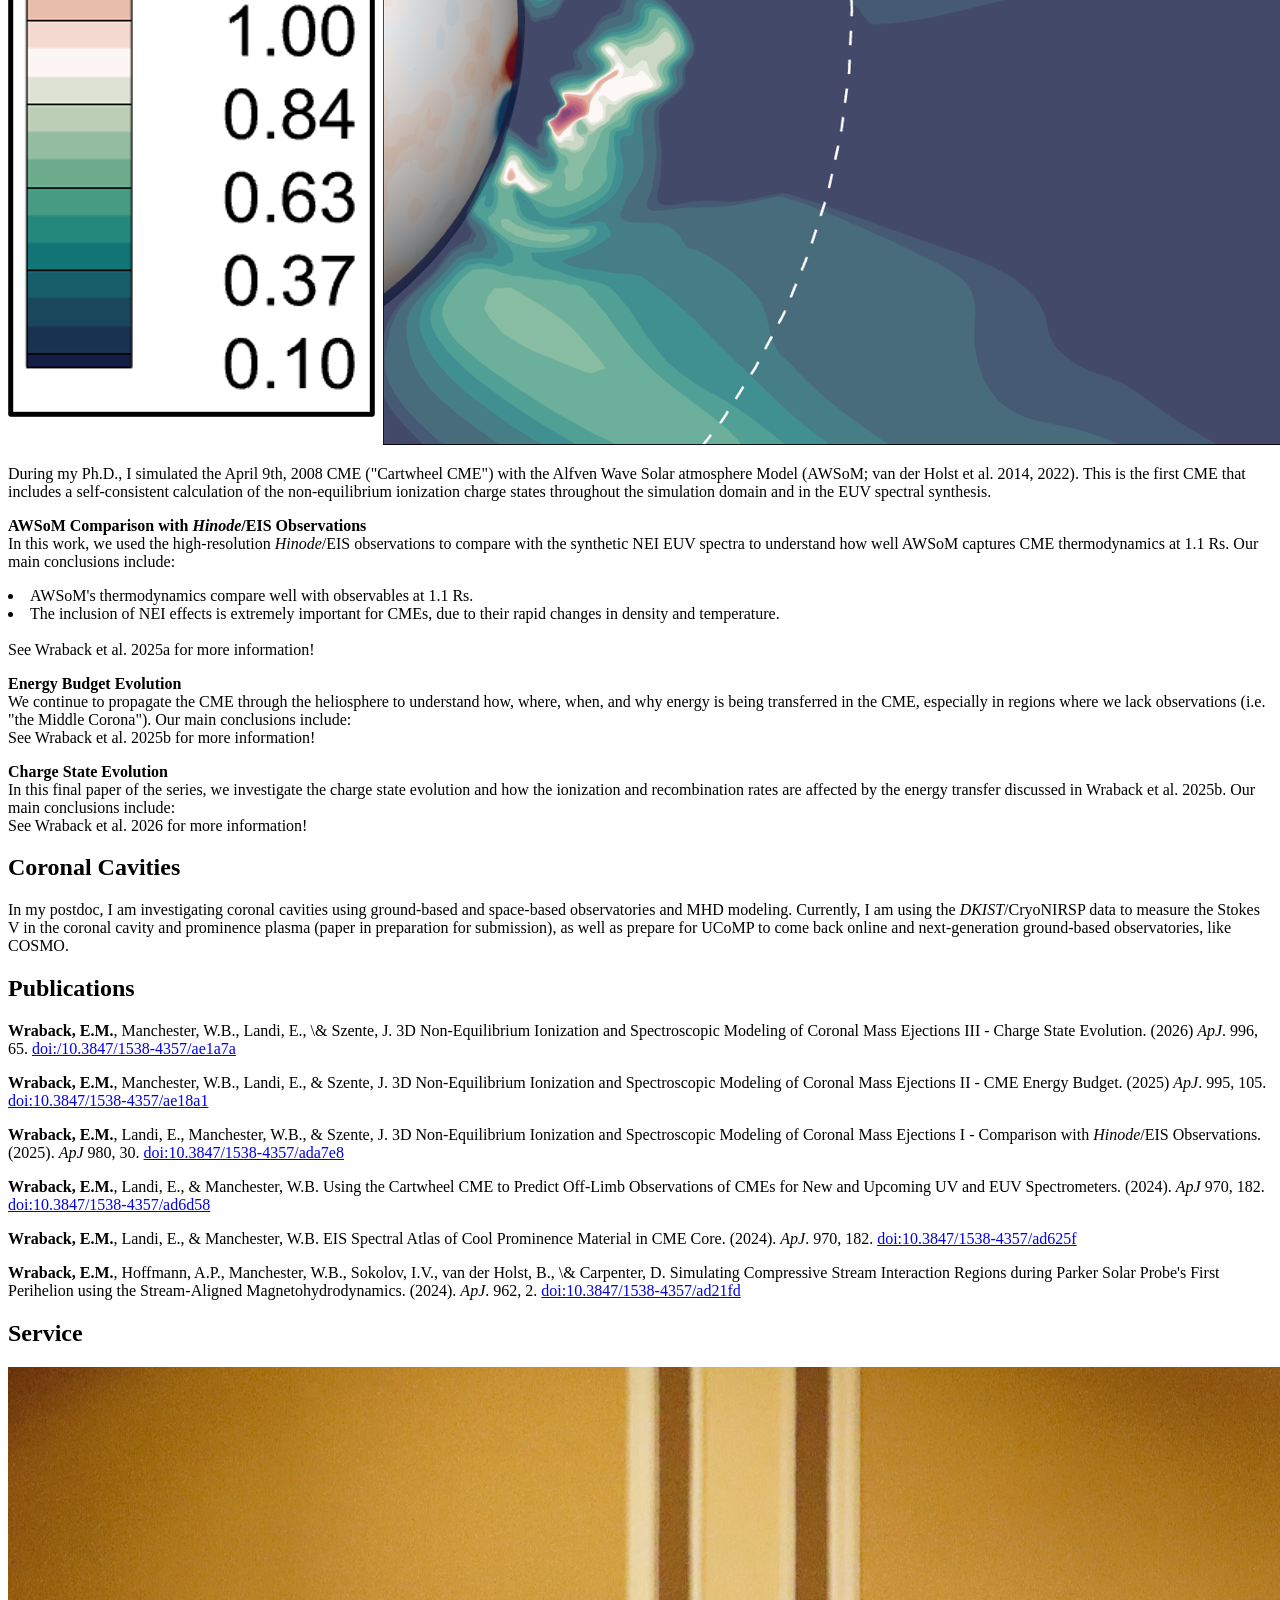
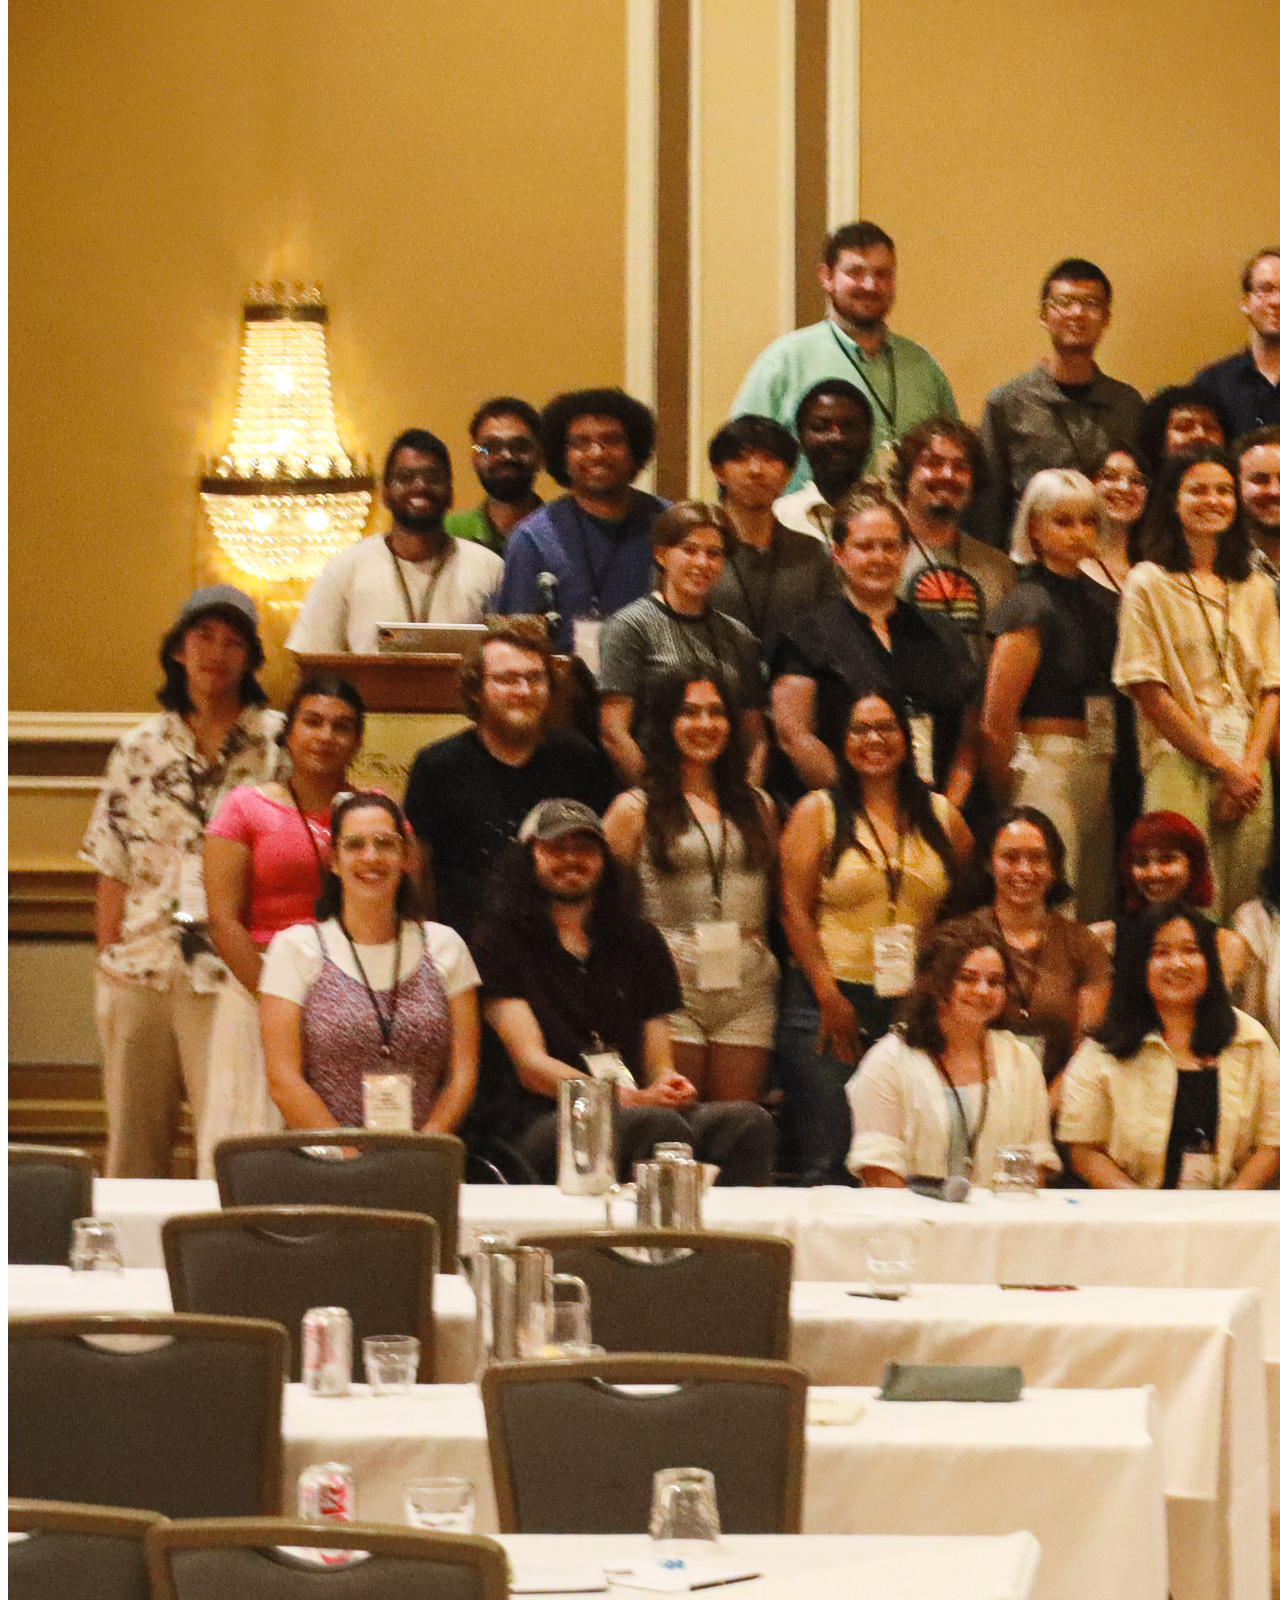
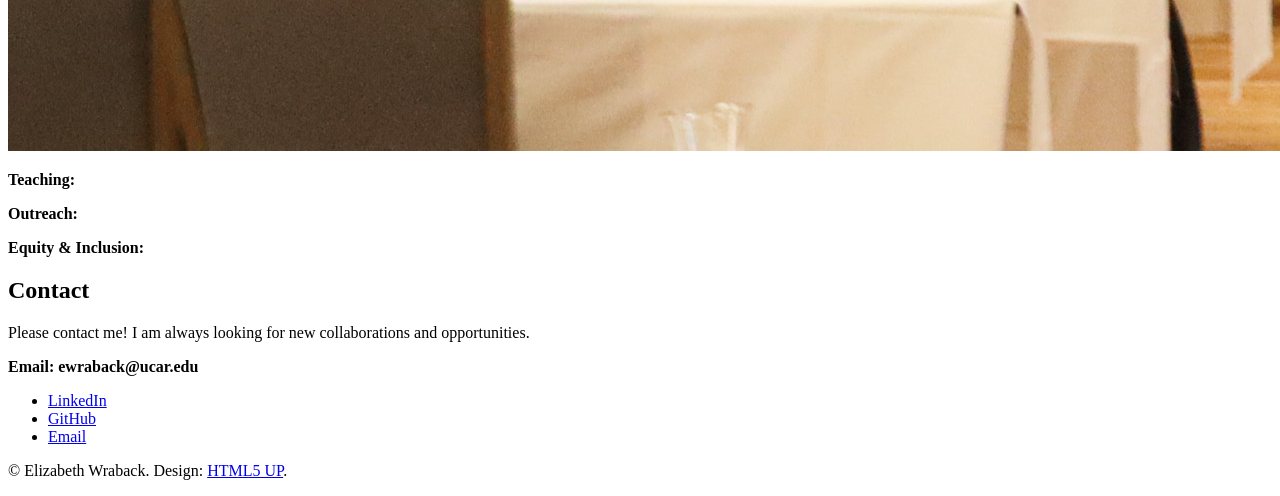
==== commit 3606838a: "Adding images" ====
--- a/index.html
+++ b/index.html
@@ -26,6 +26,7 @@
 			available. 
 		-->
 		<noscript><link rel="stylesheet" href="assets/css/noscript.css" /></noscript>
+		<meta name="google-site-verification" content="kp3Xo4XNr3ETd-nol6zMTynqp4J53lHMweYH_ObvdR4" />
 	</head>
 	<!-- The body is the location where your site's content will go -->
 	<body class="is-preload">
@@ -48,7 +49,7 @@
 
 									Try adding "border-radius: 50%;" to the style attribute.
 								-->
-								<img src="images/Astronomy.jpg" style="width:280px; height:280px; object-fit: cover;">
+								<img src="images/main_headshot.jpg" style="width:280px; height:280px; object-fit: cover;">
 								<!-- 	Here is a paragraph where you can put your position and institution, or
 									a short line about yourself.
 								-->
@@ -110,7 +111,7 @@
 							<h2 class="major">About Me</h2>
 							<!-- Here is an image that you can customize for this page -->
 							<span class="image main">
-								<img src="images/pic01.jpg" alt=""/>
+								<img src="images/phd_defense.jpg" alt=""/>
 							</span>
 							<!-- Here are three paragraphs where you can fill out information about yourself -->
 							<p>
@@ -118,6 +119,9 @@
 							</p>
 							<p>
 								My expertise lies in the intersection of observations and modeling, and how we can connect domains that are spatially very distant.
+							</p>
+							<p> 
+								Outside of work, you will likely find me in a ballet studio, either taking class and rehearsing or teaching. I also love to knit (most likely you will see me in a hand-knit item) and reading!
 							</p>
 							<p>
 								<!-- Items contained in <b> tags are bolded! -->
@@ -196,10 +200,10 @@
 						</article>
 						
 						<!-- Here is the "Community" card. -->
-						<article id="community">
-							<h2 class="major">Community</h2>
+						<article id="service">
+							<h2 class="major">Service</h2>
 							<span class="image main">
-								<img src="images/pic03.jpg" alt=""/>
+								<img src="images/shine2025.jpg" alt=""/>
 							</span>
 							<p>
 								<b>Teaching:</b>
@@ -305,3 +309,5 @@
 
 
 
+
+
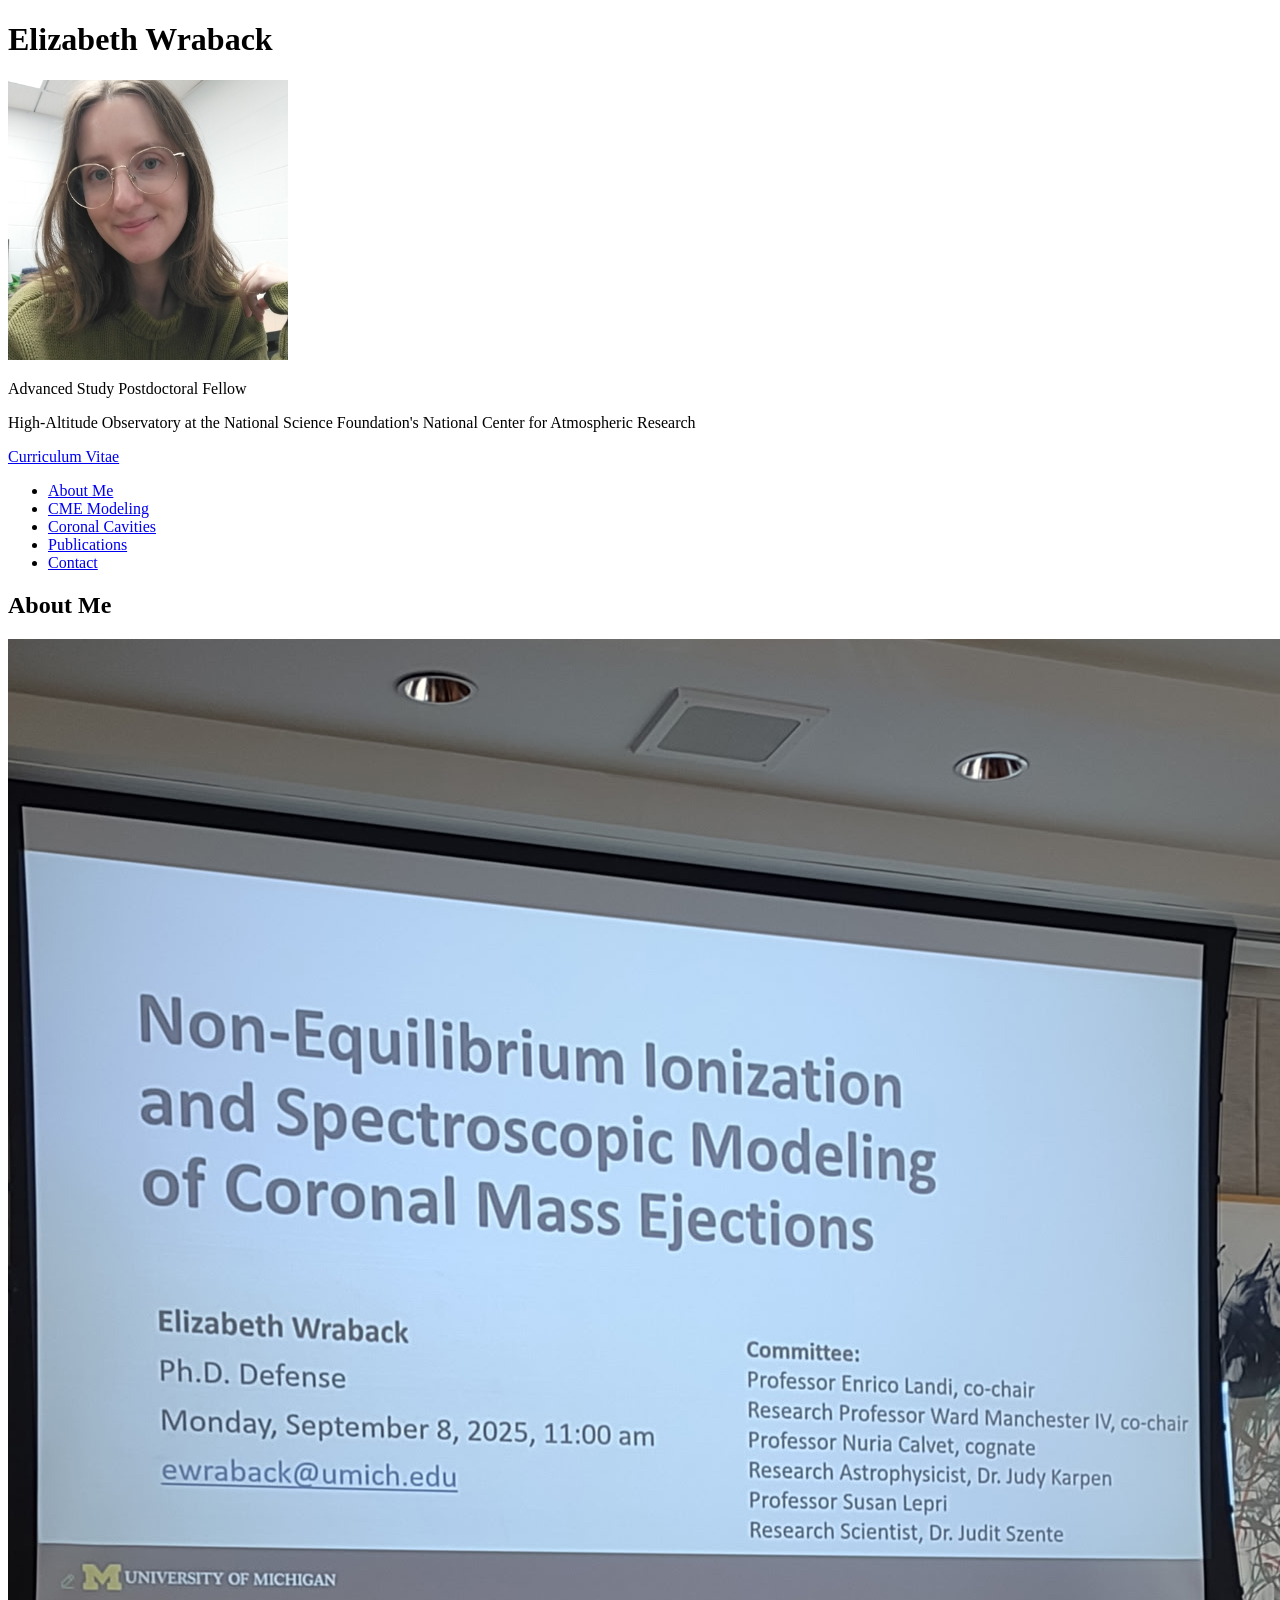
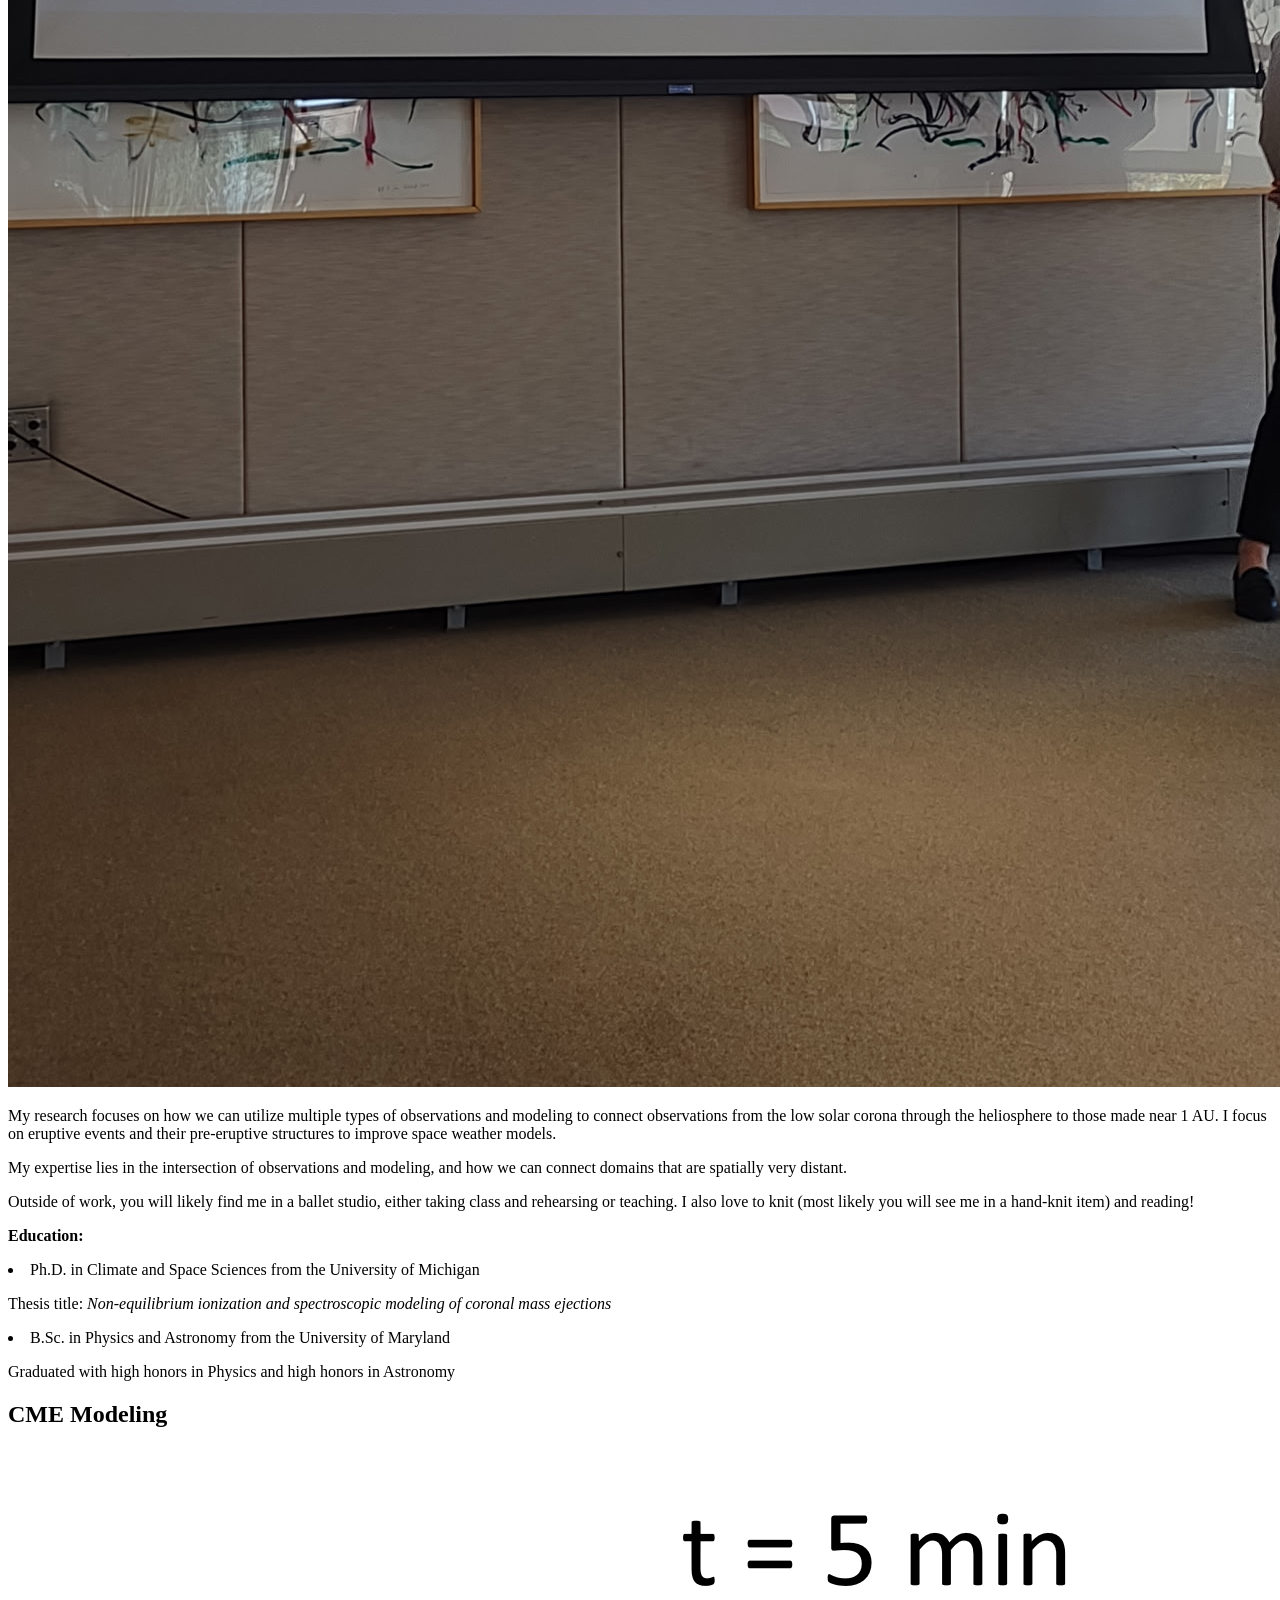
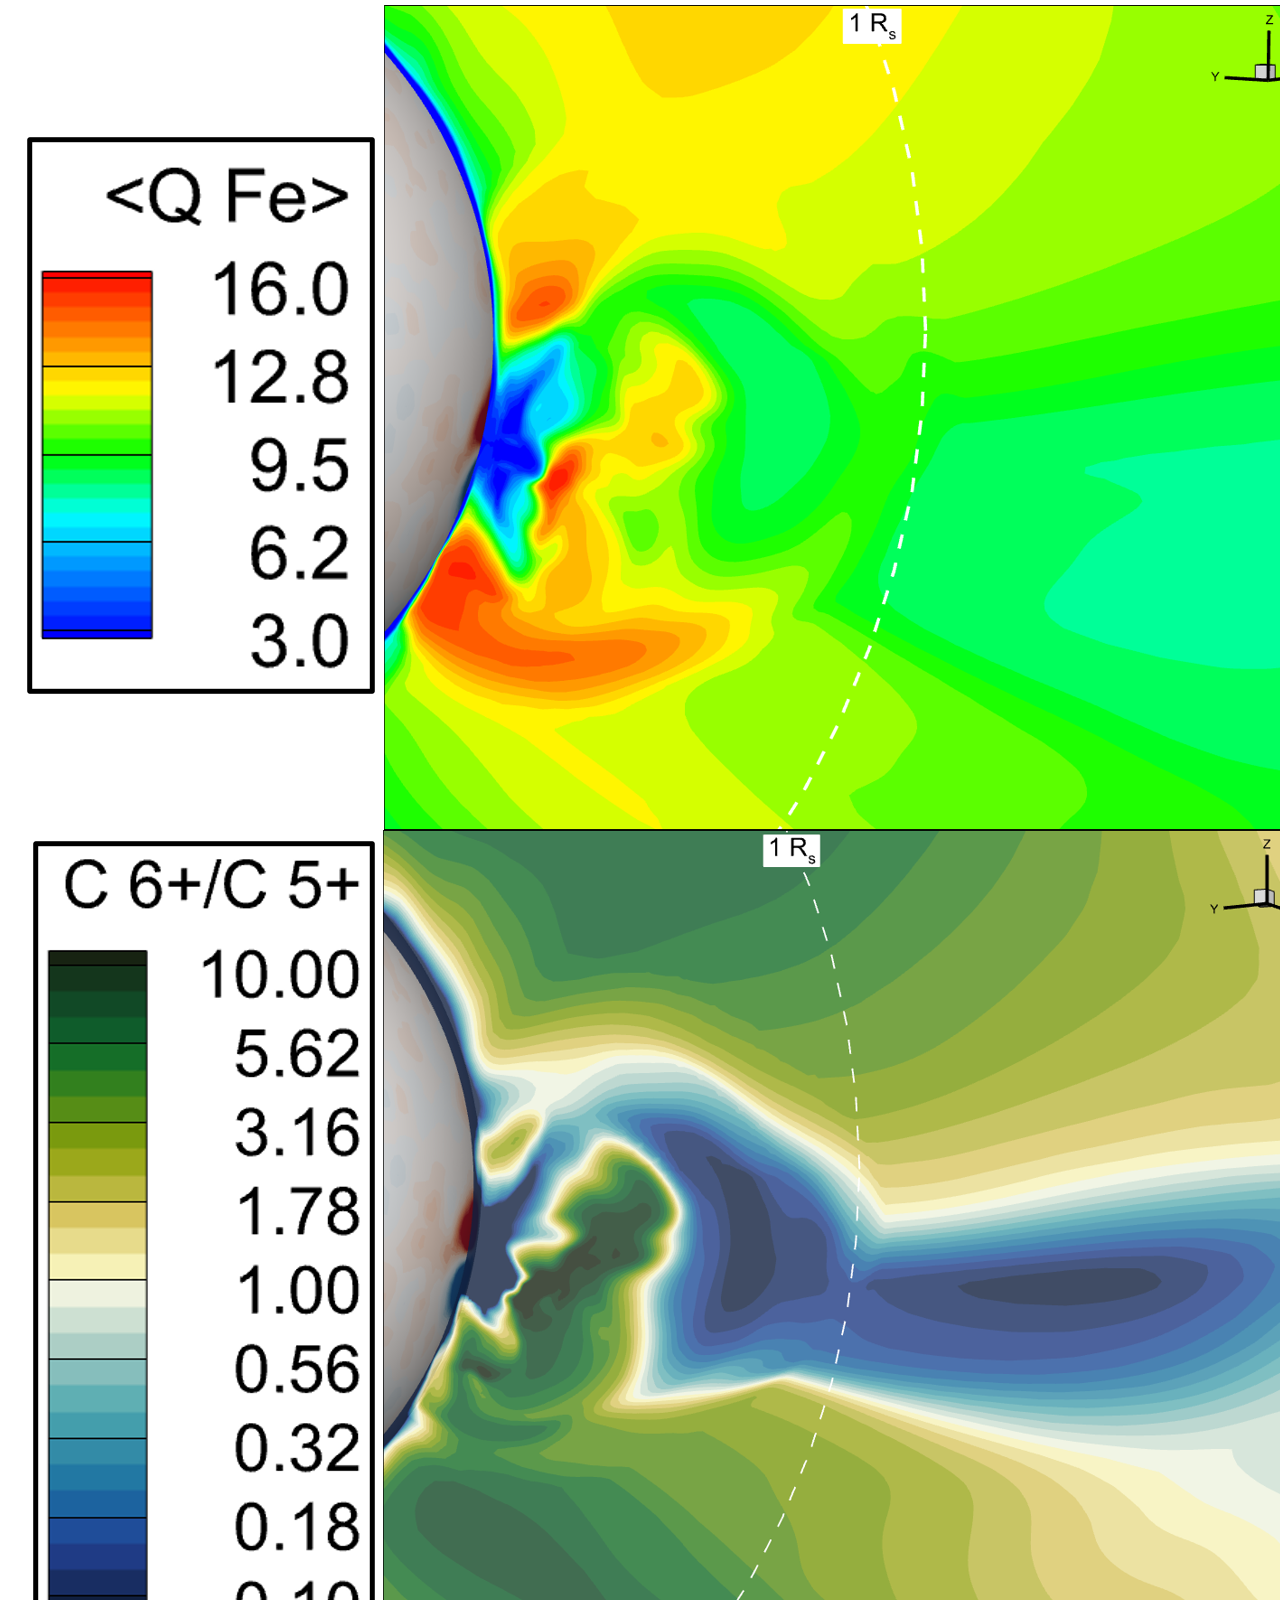
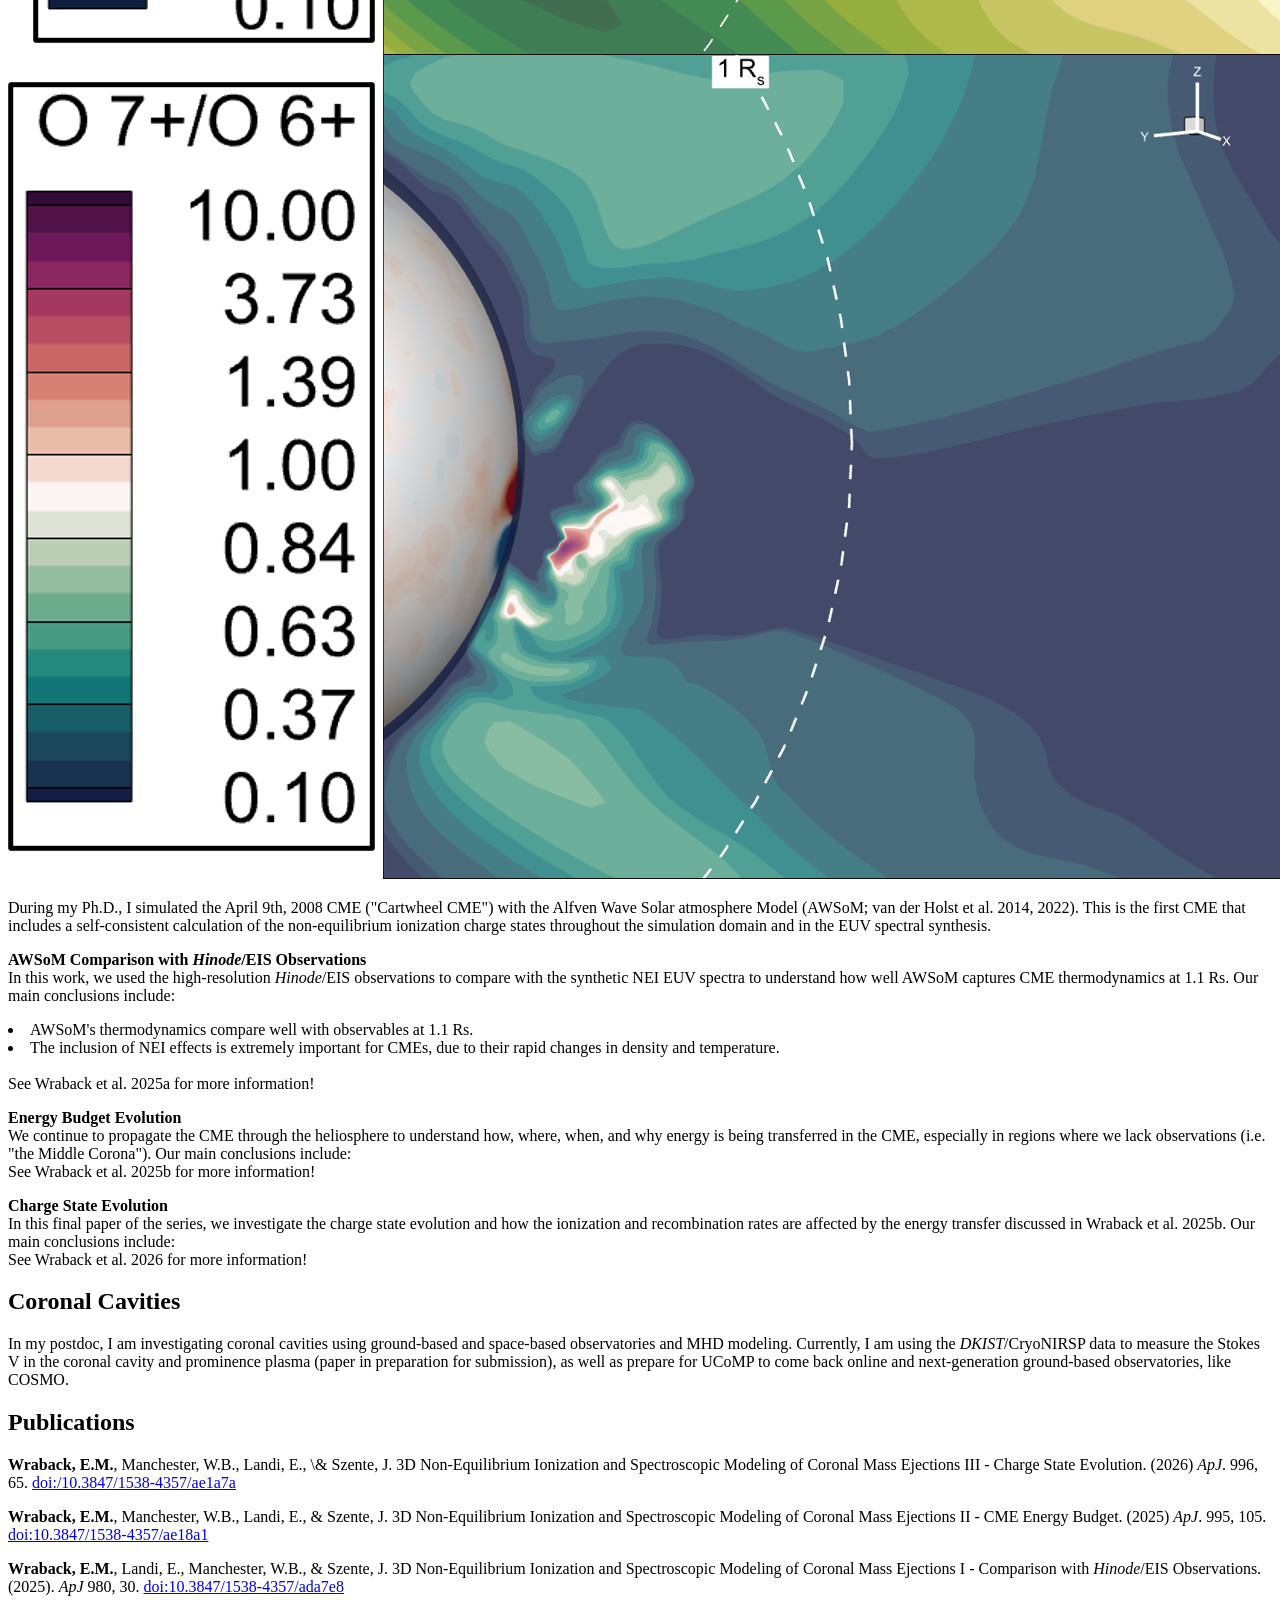
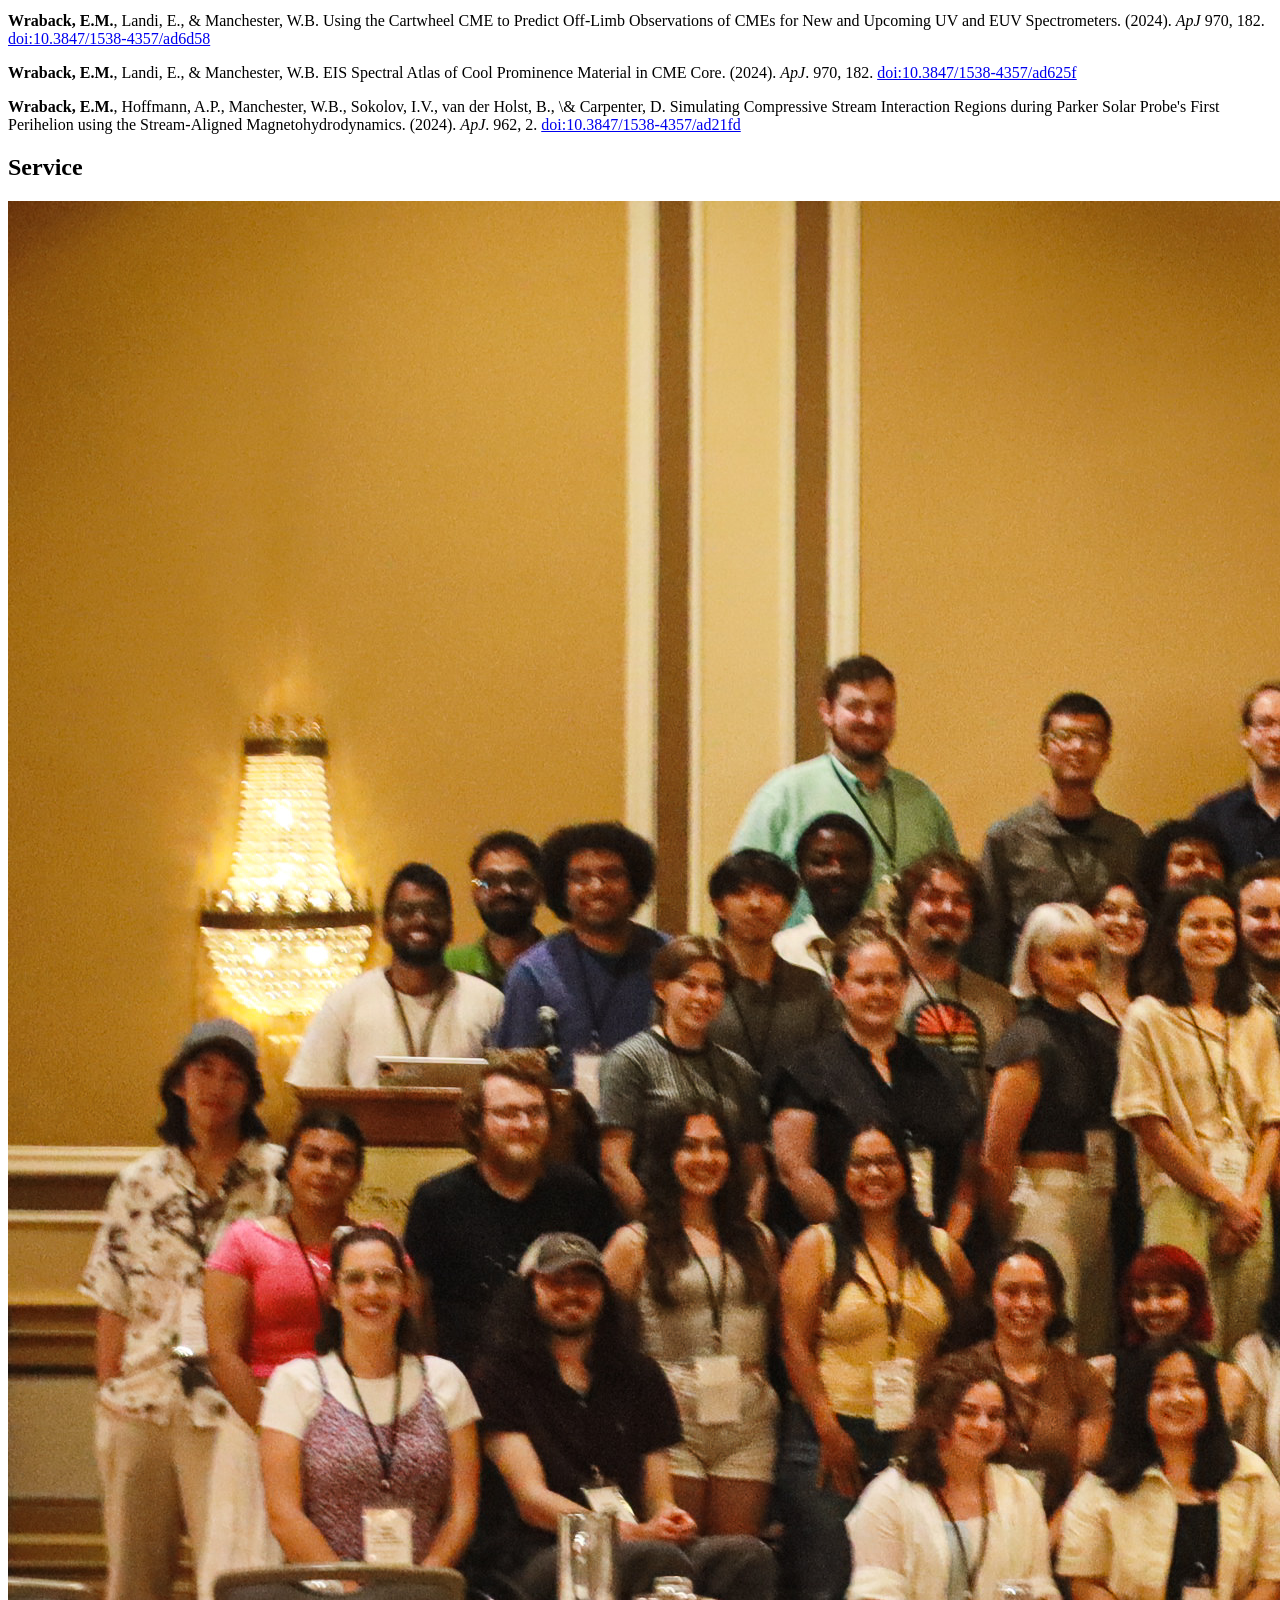
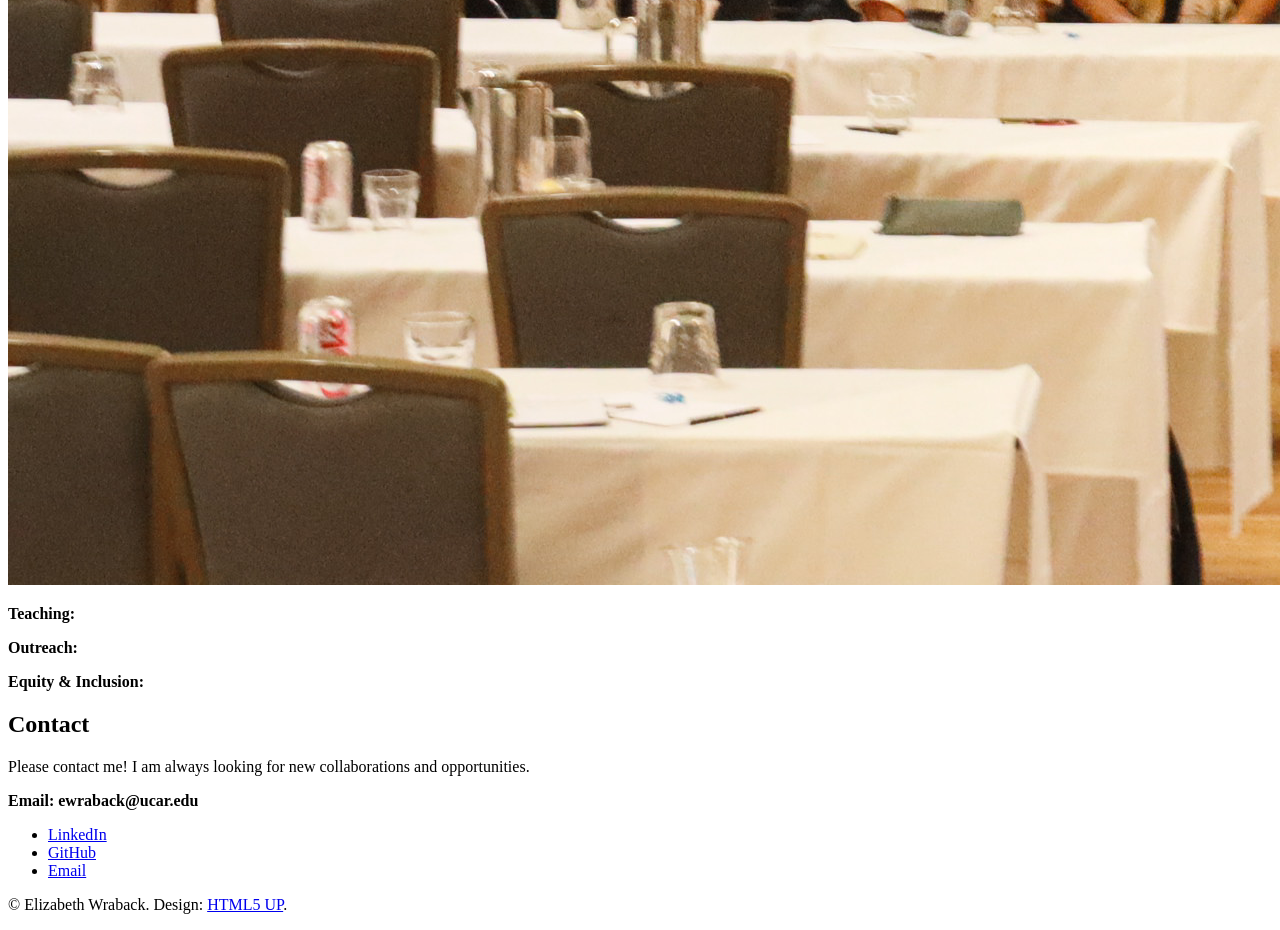
==== commit e43f2934: "Restore index.html with original content" ====
--- a/index.html
+++ b/index.html
@@ -111,7 +111,7 @@
 							<h2 class="major">About Me</h2>
 							<!-- Here is an image that you can customize for this page -->
 							<span class="image main">
-								<img src="images/phd_defense.jpg" alt=""/>
+								<img src="images/phd_defense" alt=""/>
 							</span>
 							<!-- Here are three paragraphs where you can fill out information about yourself -->
 							<p>
@@ -311,3 +311,4 @@
 
 
 
+
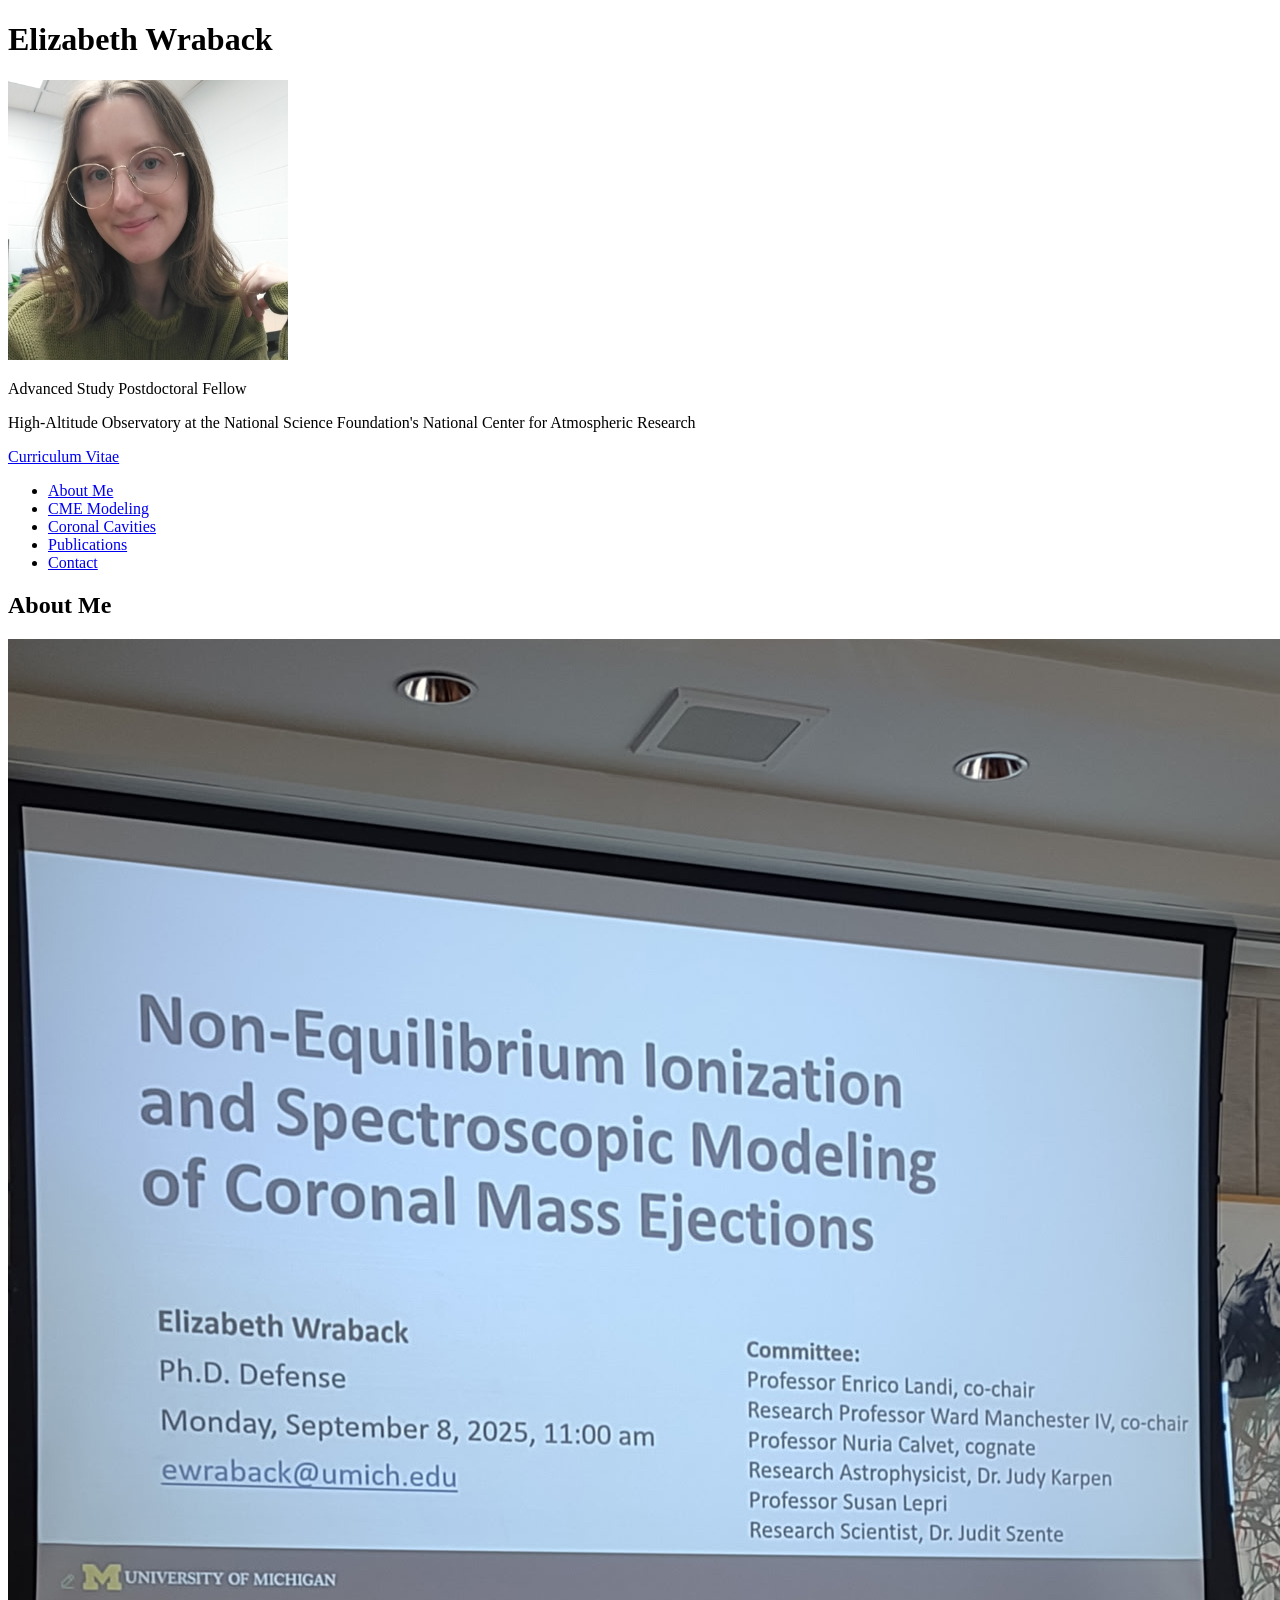
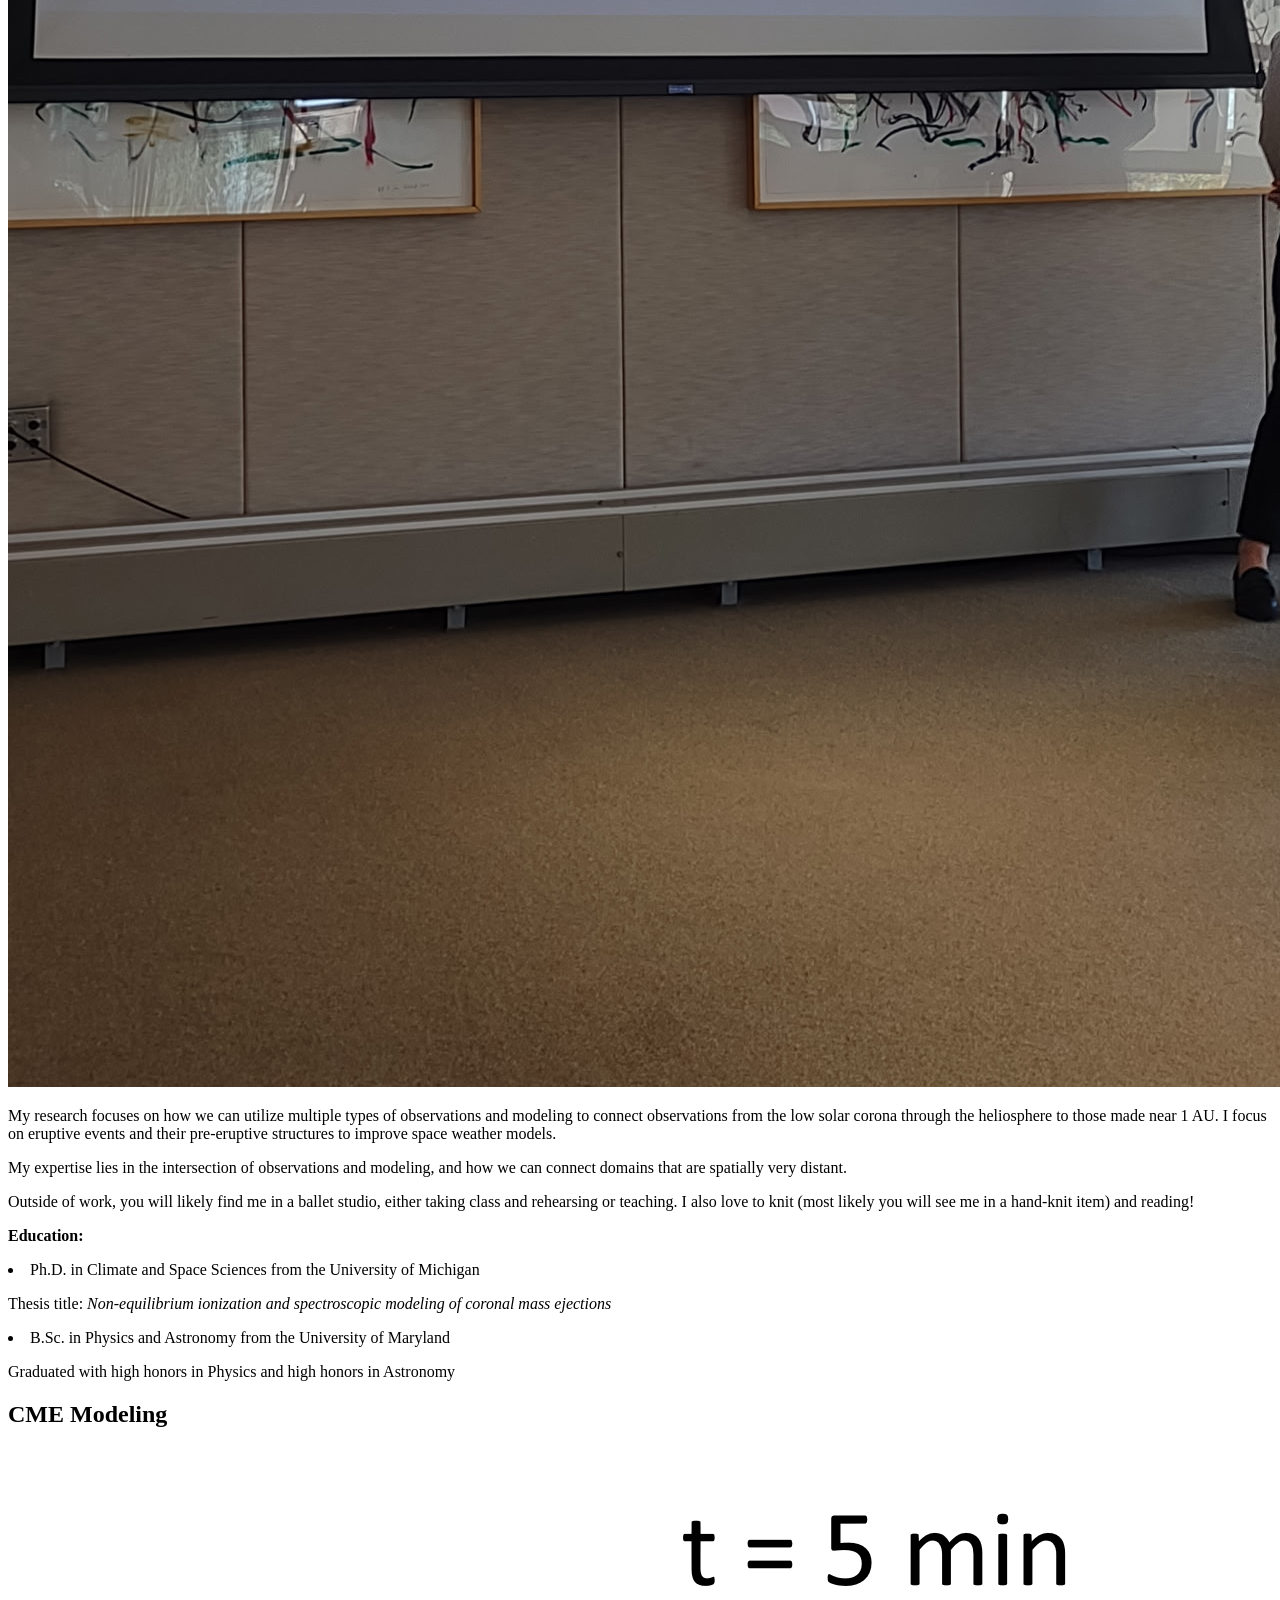
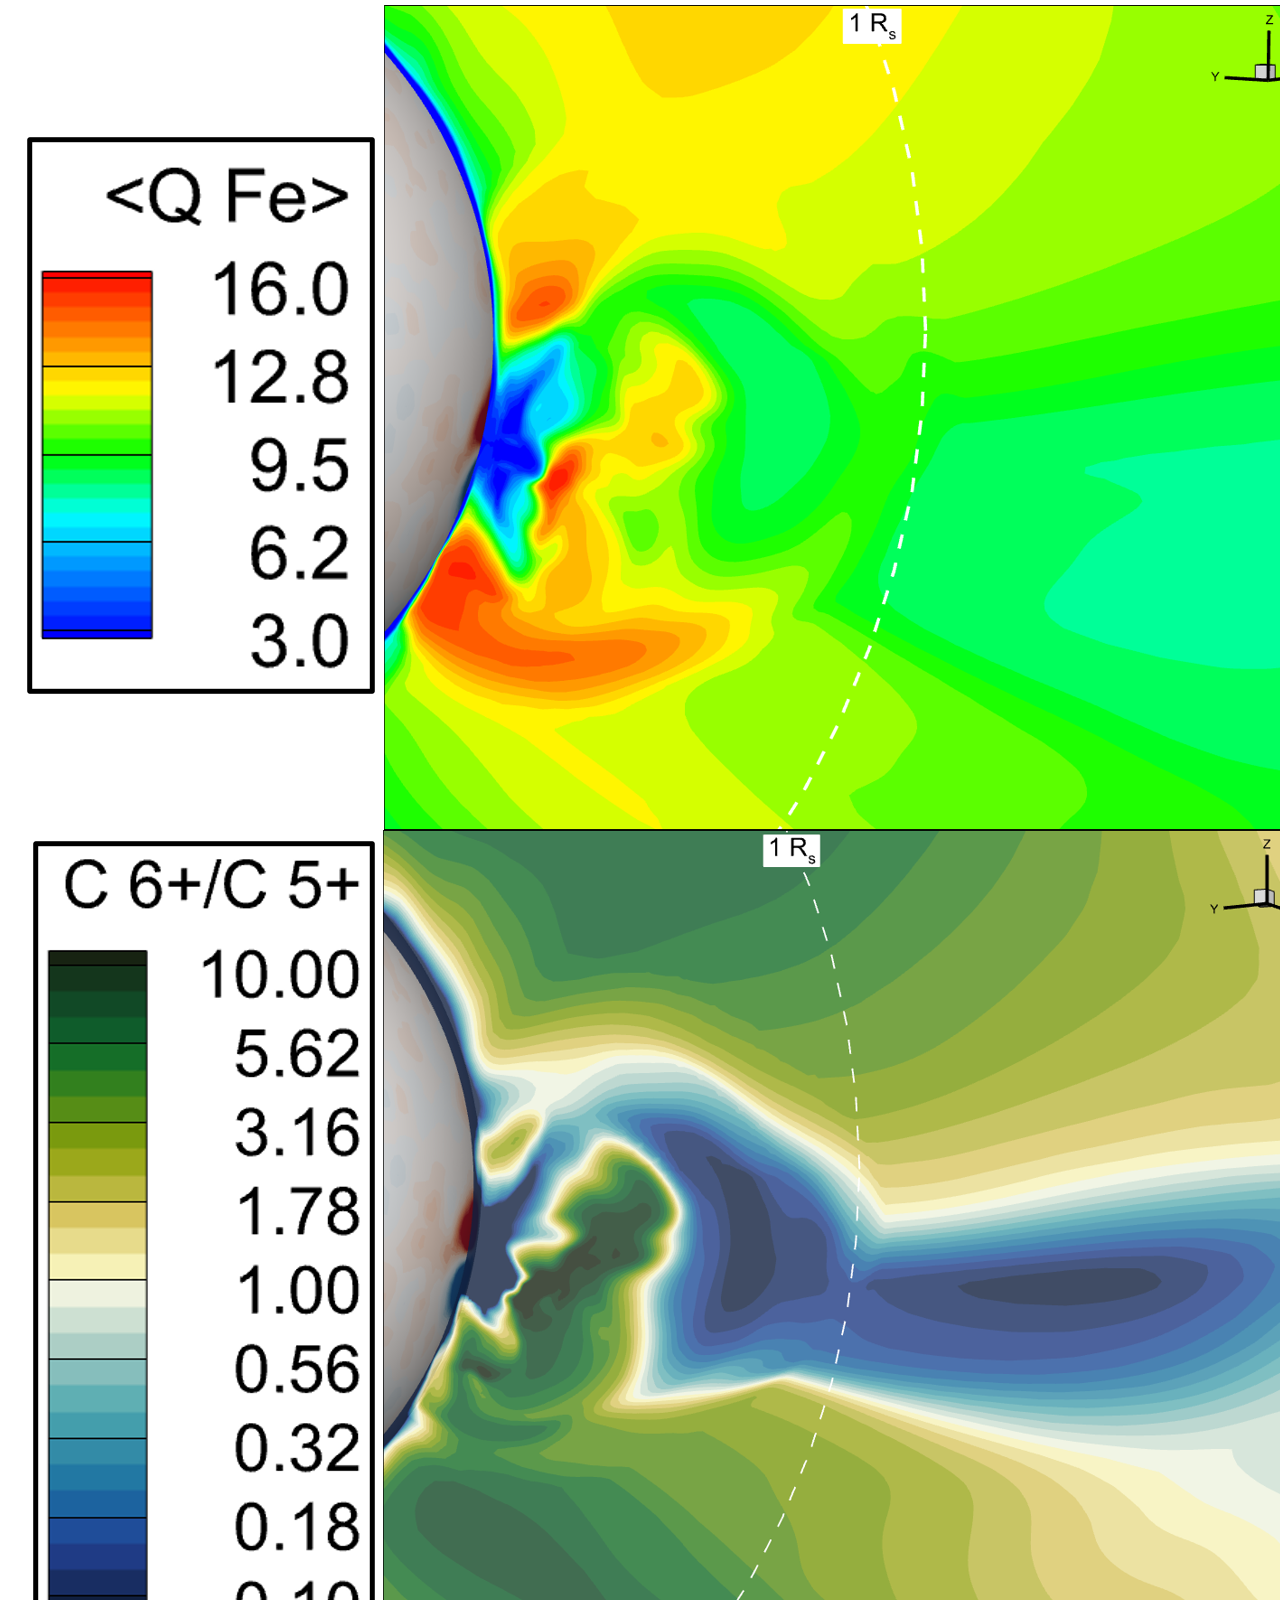
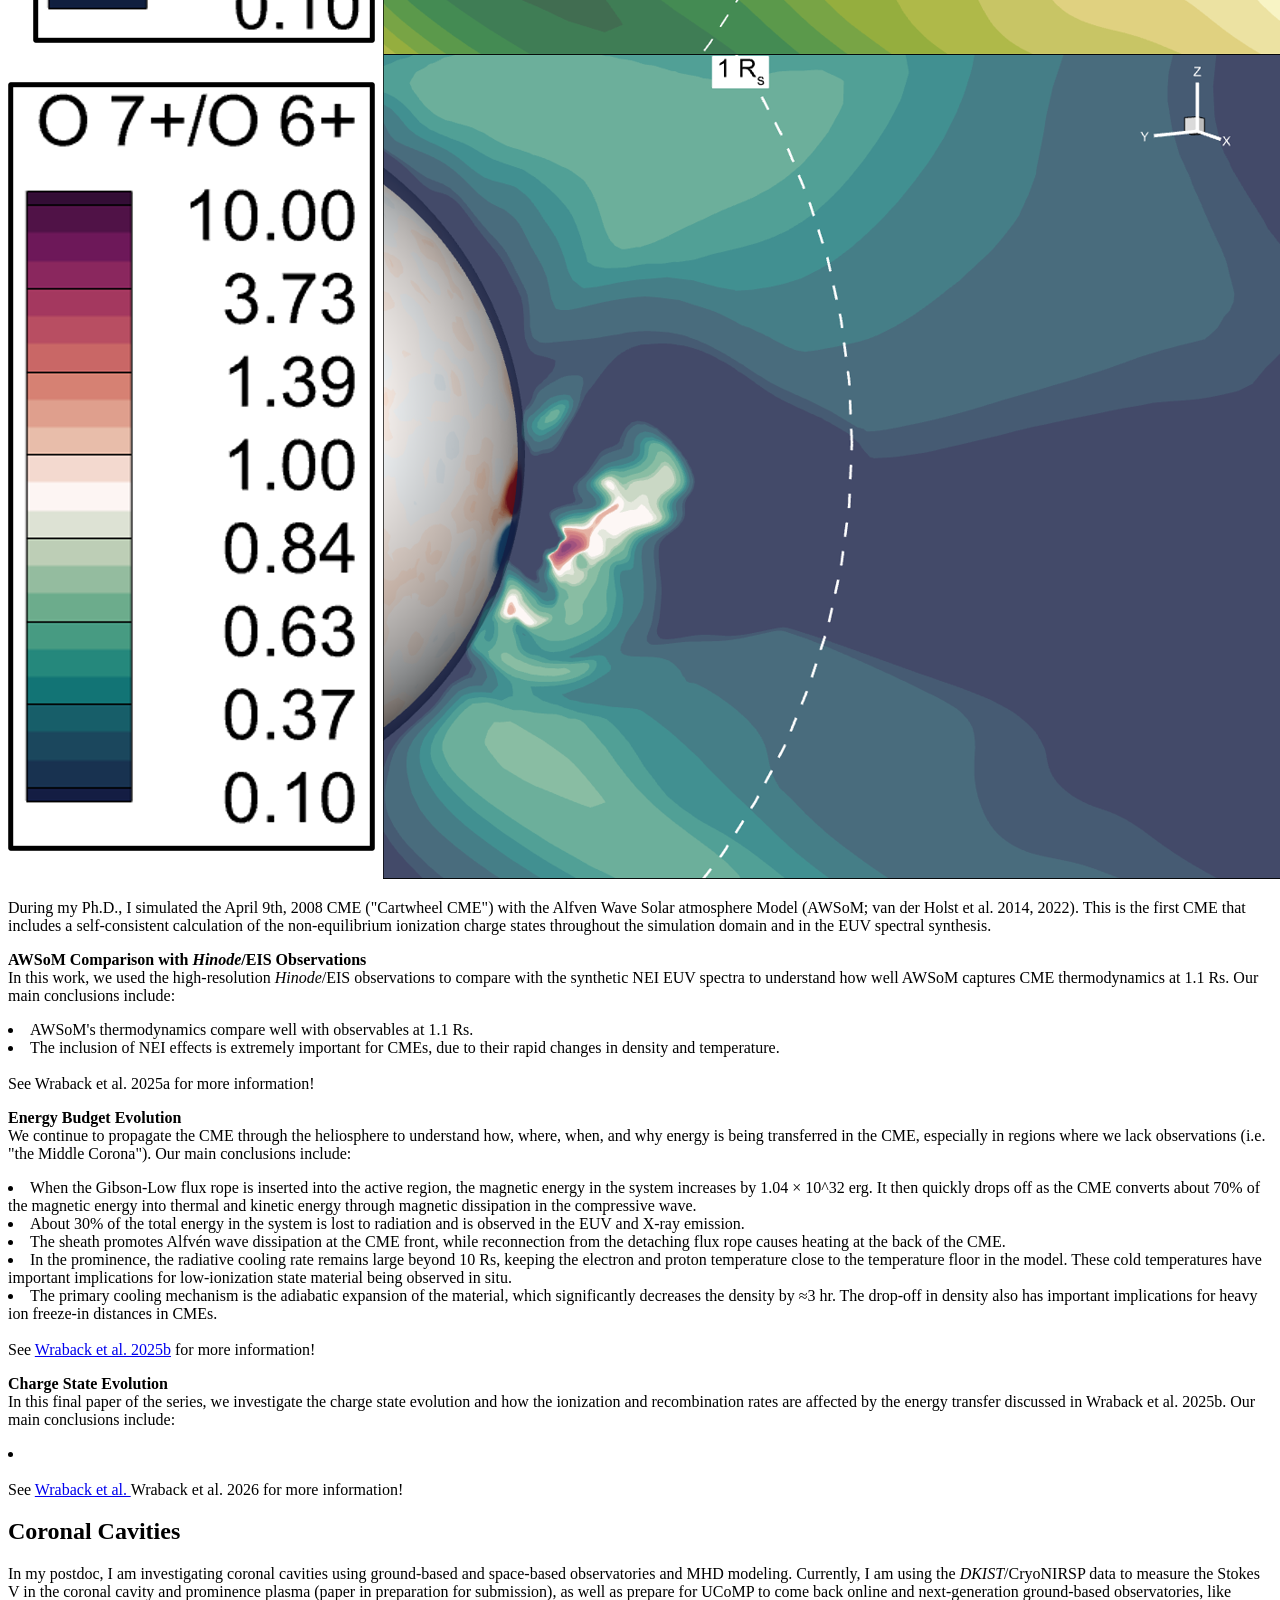
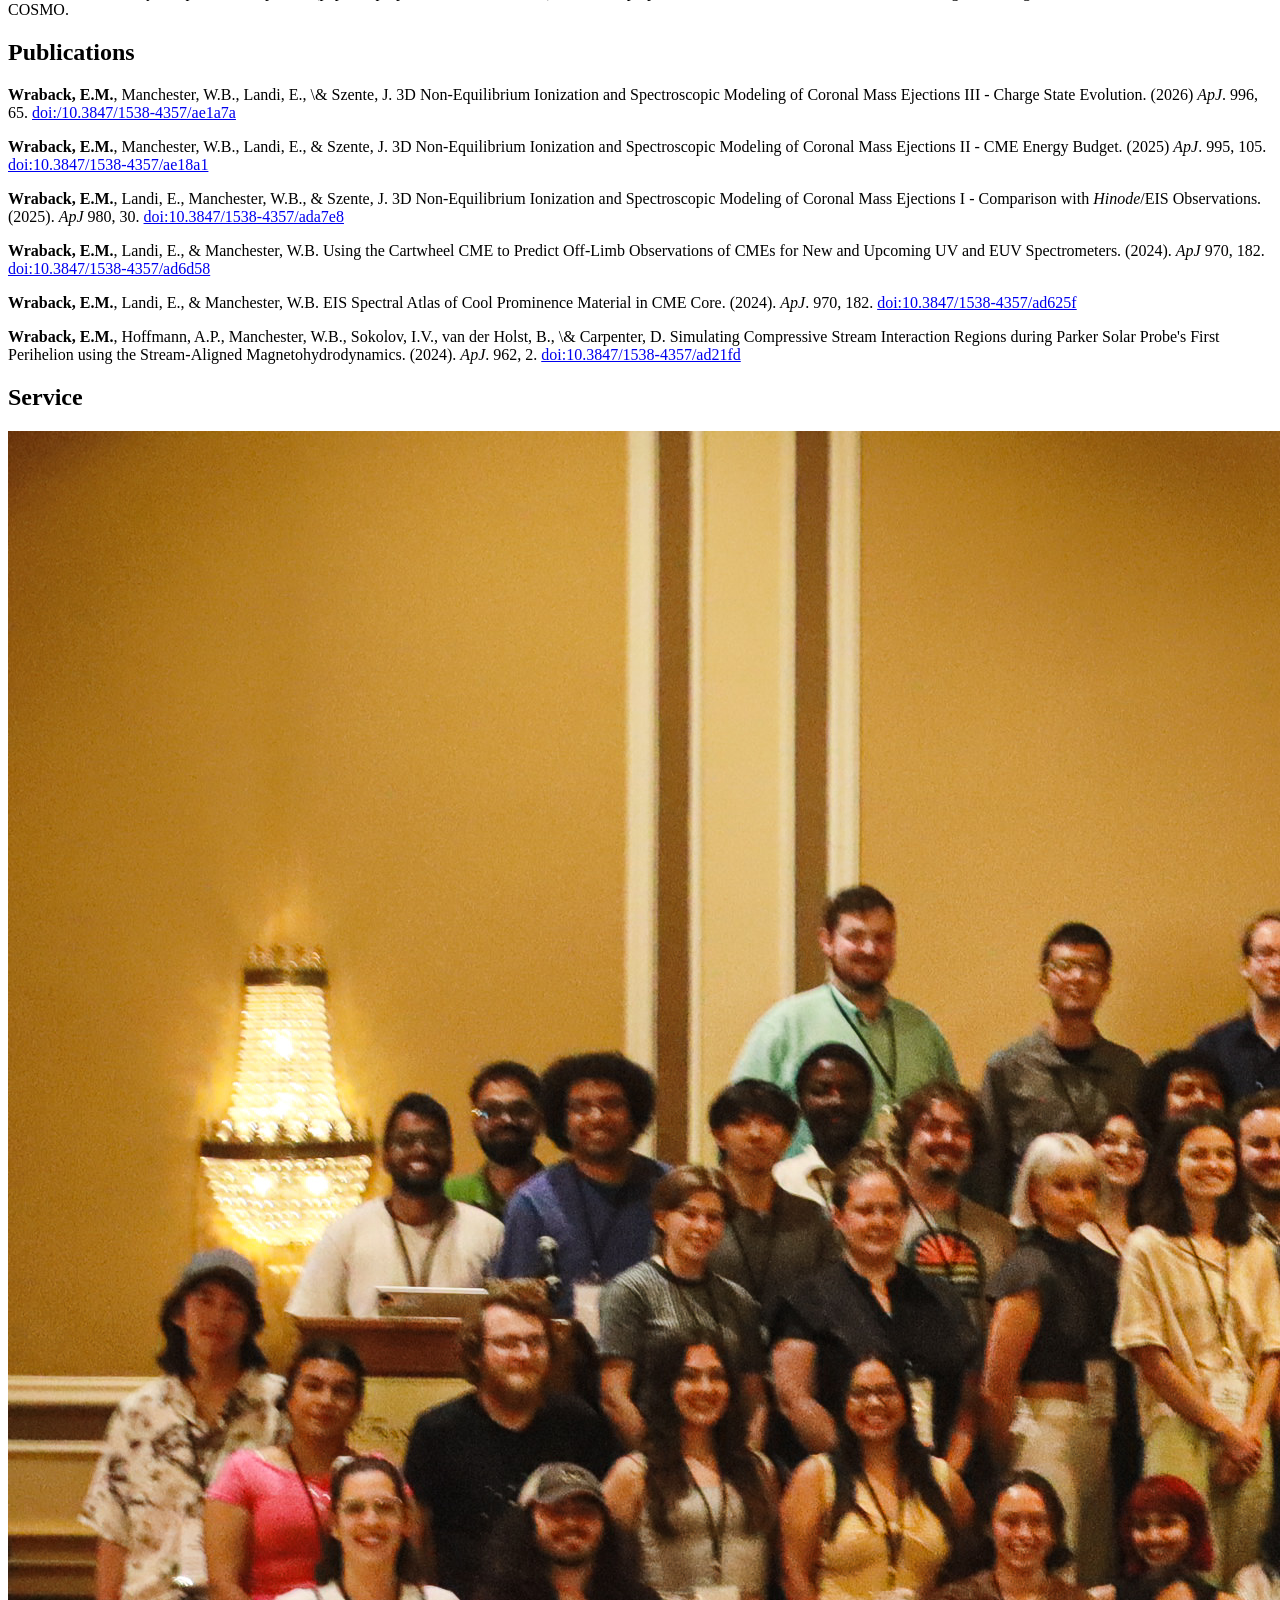
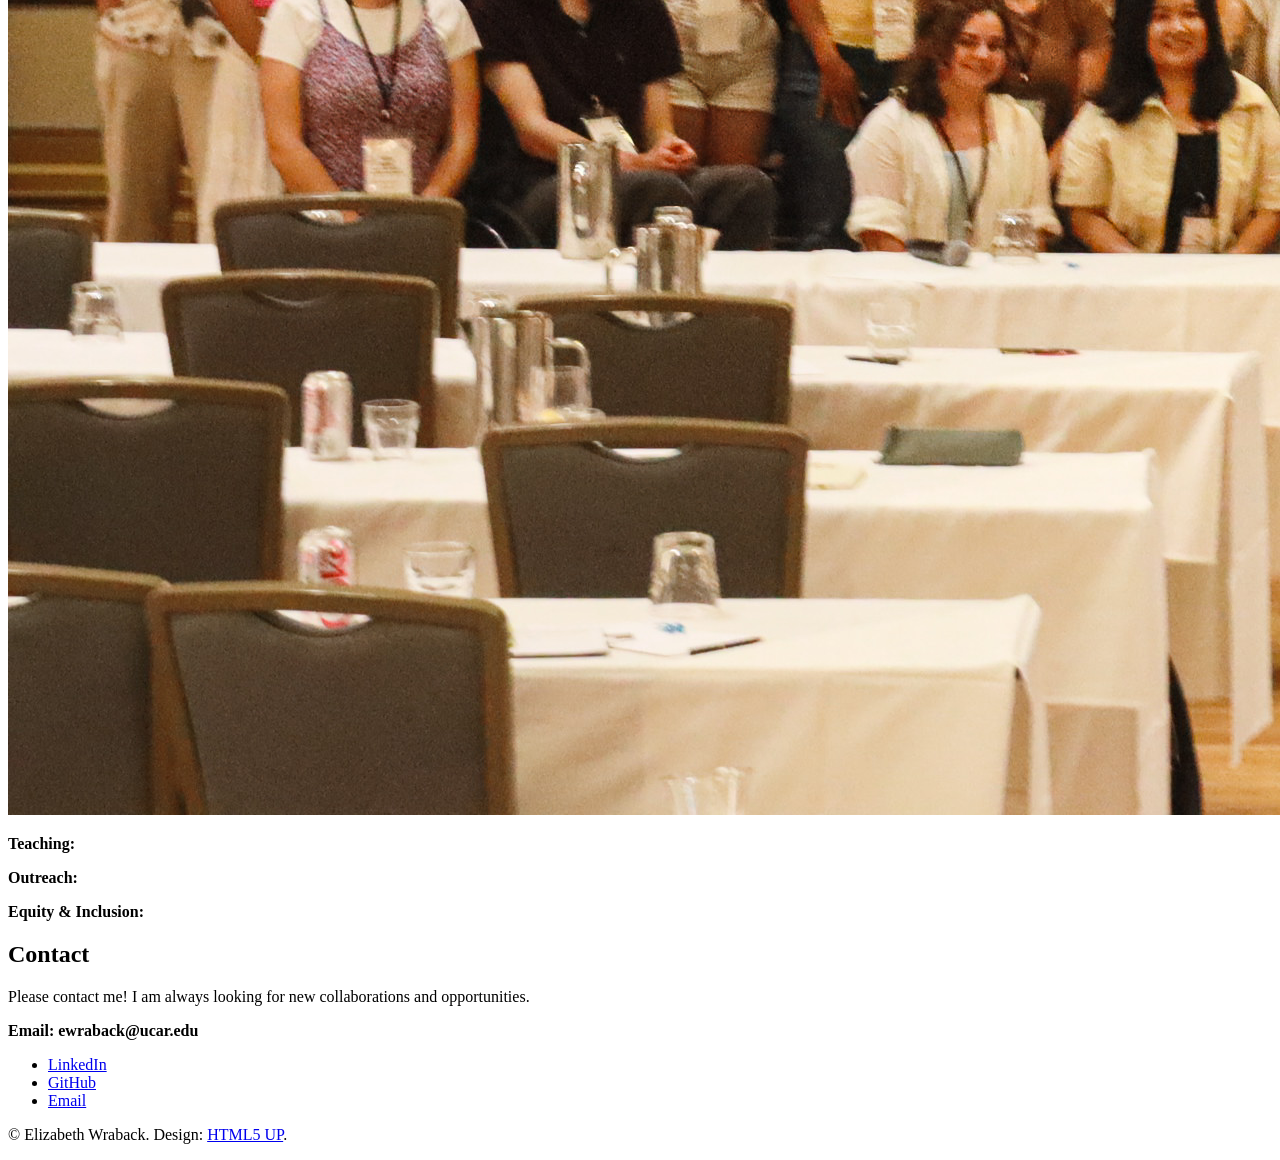
==== commit f2e72730: "Restore index.html with original content" ====
--- a/index.html
+++ b/index.html
@@ -162,11 +162,29 @@
 							</p>
 							<p>
 								<b>Energy Budget Evolution</b><br> We continue to propagate the CME through the heliosphere to understand how, where, when, and why energy is being transferred in the CME, especially in regions where we lack observations (i.e. "the Middle Corona"). Our main conclusions include:
-								<br>See Wraback et al. 2025b for more information!
+								<li>
+									When the Gibson-Low flux rope is inserted into the active region, the magnetic energy in the system increases by 1.04 × 10^32 erg. It then quickly drops off as the CME converts about 70% of the magnetic energy into thermal and kinetic energy through magnetic dissipation in the compressive wave.
+								</li>
+								<li>
+									About 30% of the total energy in the system is lost to radiation and is observed in the EUV and X-ray emission.
+								</li>
+								<li>
+									The sheath promotes Alfvén wave dissipation at the CME front, while reconnection from the detaching flux rope causes heating at the back of the CME.
+								</li>
+								<li>
+									In the prominence, the radiative cooling rate remains large beyond 10 Rs, keeping the electron and proton temperature close to the temperature floor in the model. These cold temperatures have important implications for low-ionization state material being observed in situ.
+								</li>
+								<li>
+									The primary cooling mechanism is the adiabatic expansion of the material, which significantly decreases the density by ≈3 hr. The drop-off in density also has important implications for heavy ion freeze-in distances in CMEs.
+								</li>
+								<br>See <a href="https://doi.org/10.3847/1538-4357/ae18a1"> <span class="label">Wraback et al. 2025b</span></a> for more information!
 							</p>
 							<p>
 								<b>Charge State Evolution</b> <br> In this final paper of the series, we investigate the charge state evolution and how the ionization and recombination rates are affected by the energy transfer discussed in Wraback et al. 2025b. Our main conclusions include:
-								<br> See Wraback et al. 2026 for more information!
+								<li>
+									
+								</li>
+								<br> See <a href="https://doi.org/10.3847/1538-4357/ae18a1"> <span class="label">Wraback et al. </span></a> Wraback et al. 2026 for more information!
 							</p>
 						</article>
 
@@ -312,3 +330,4 @@
 
 
 
+
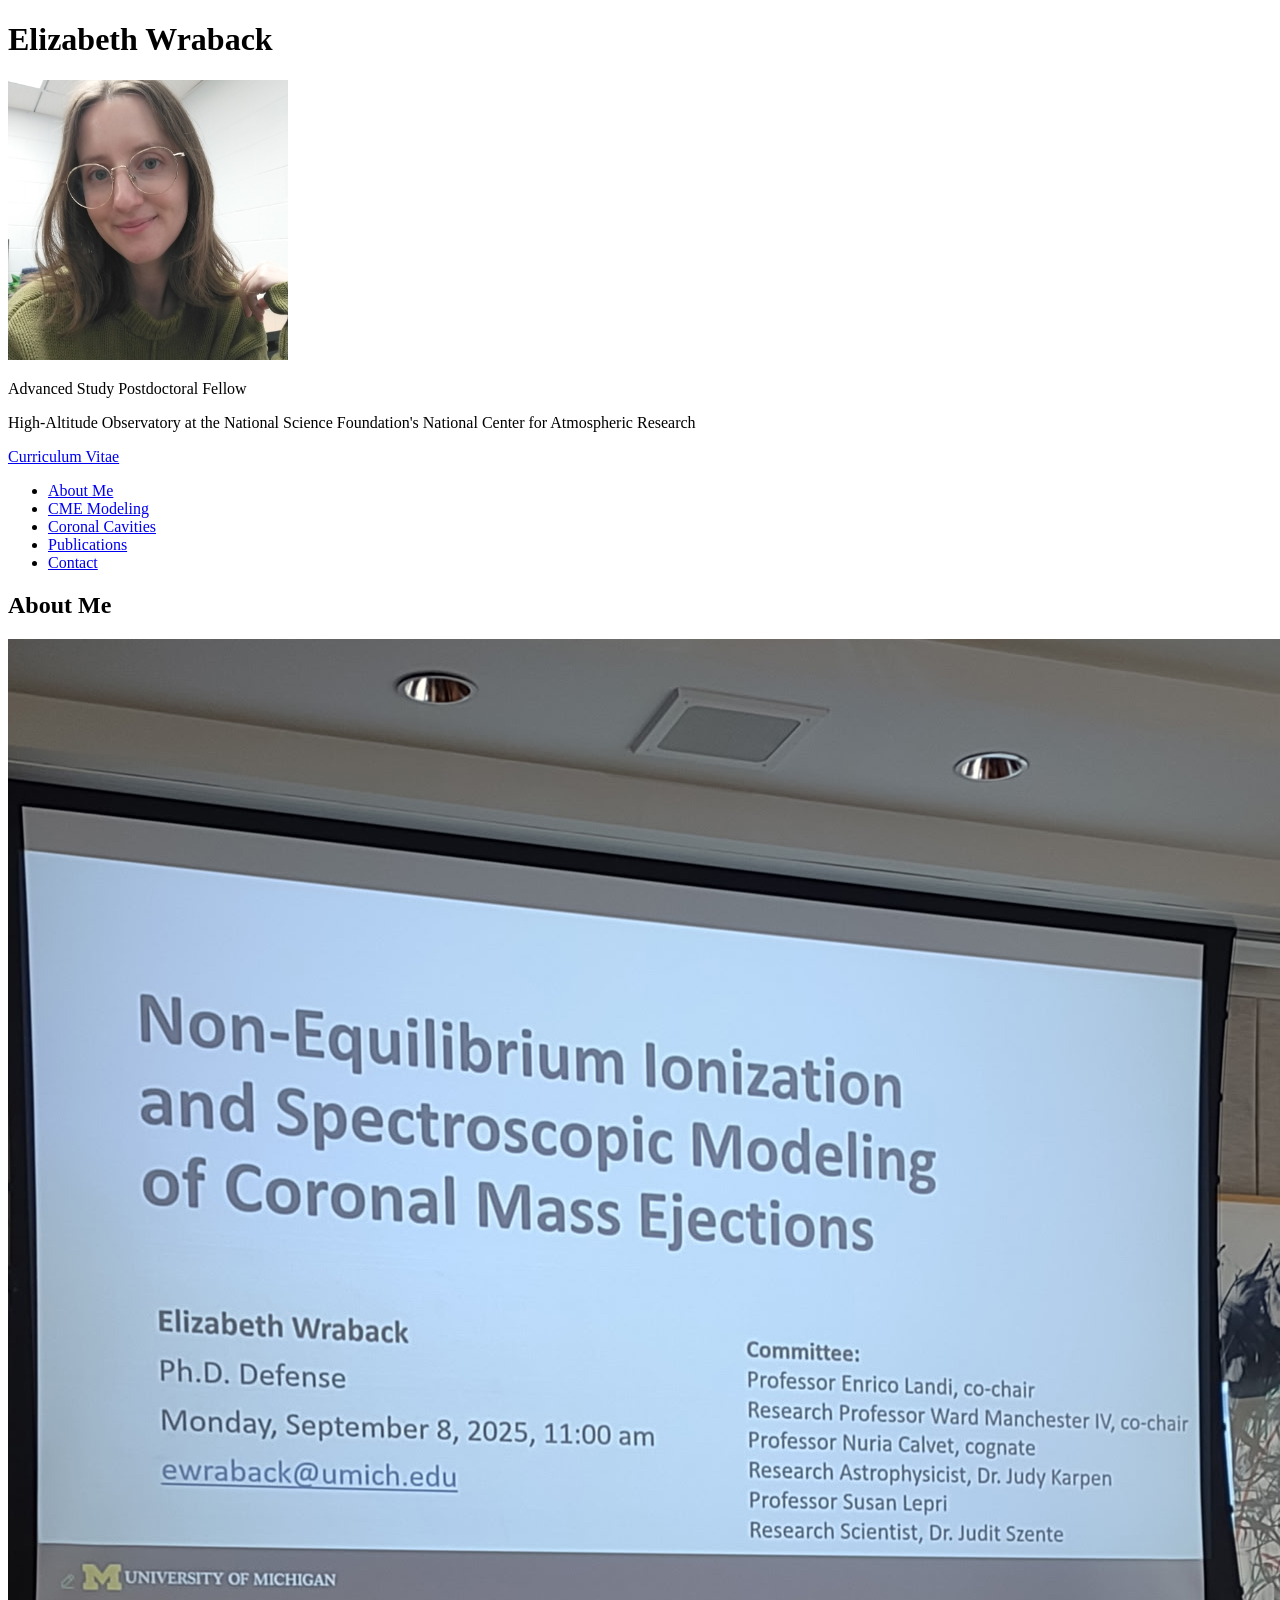
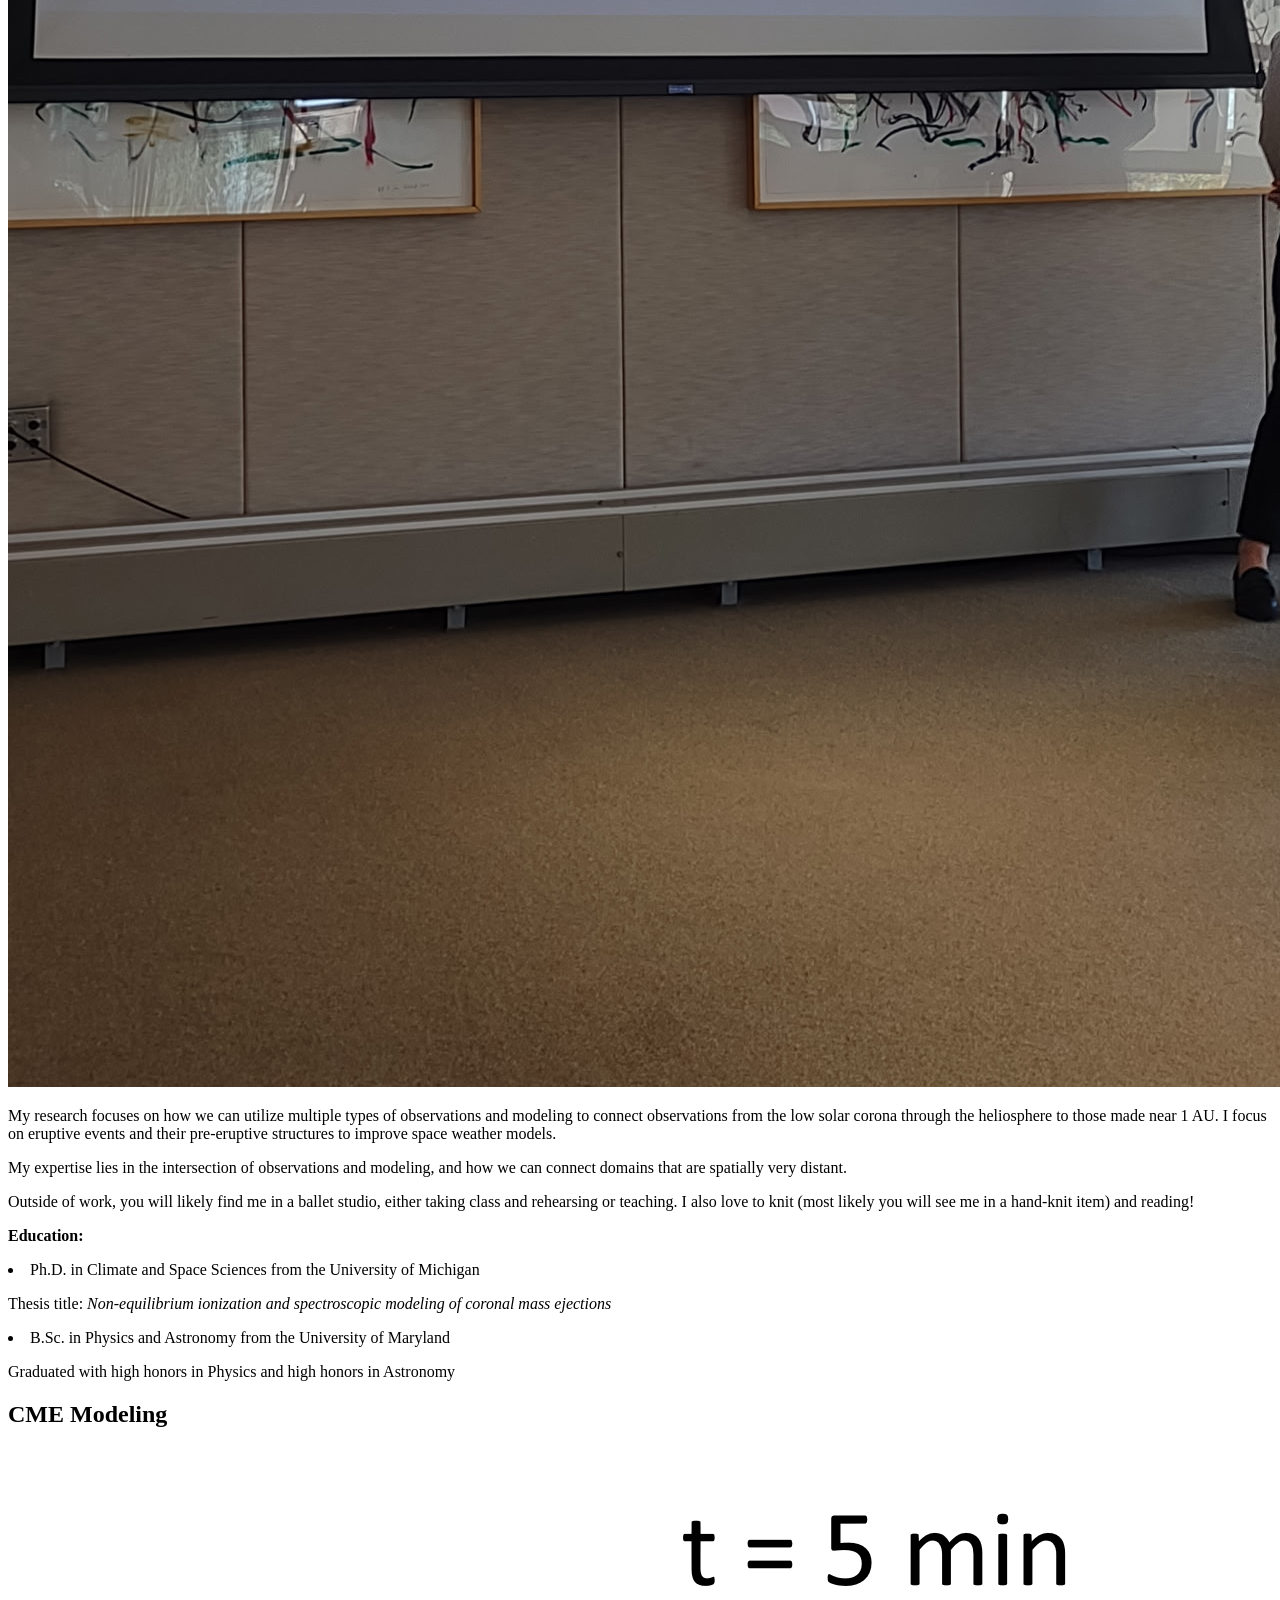
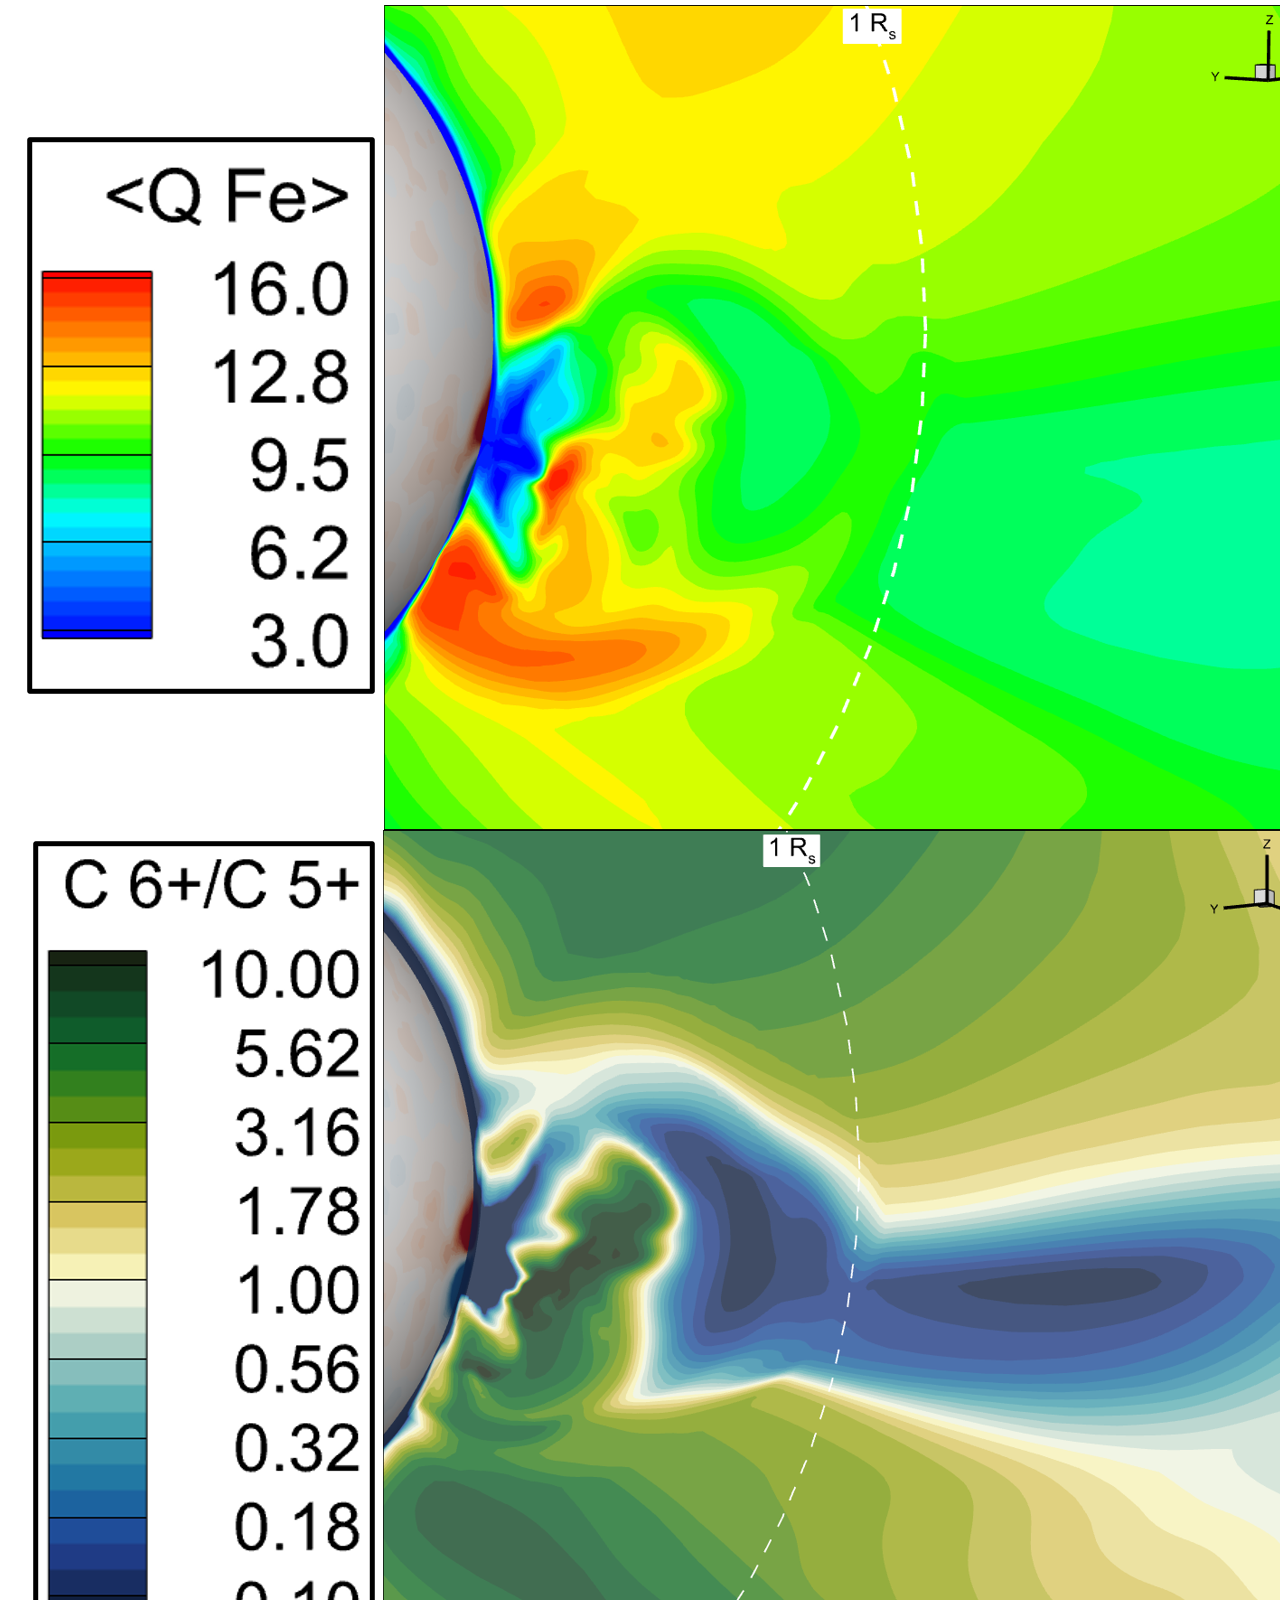
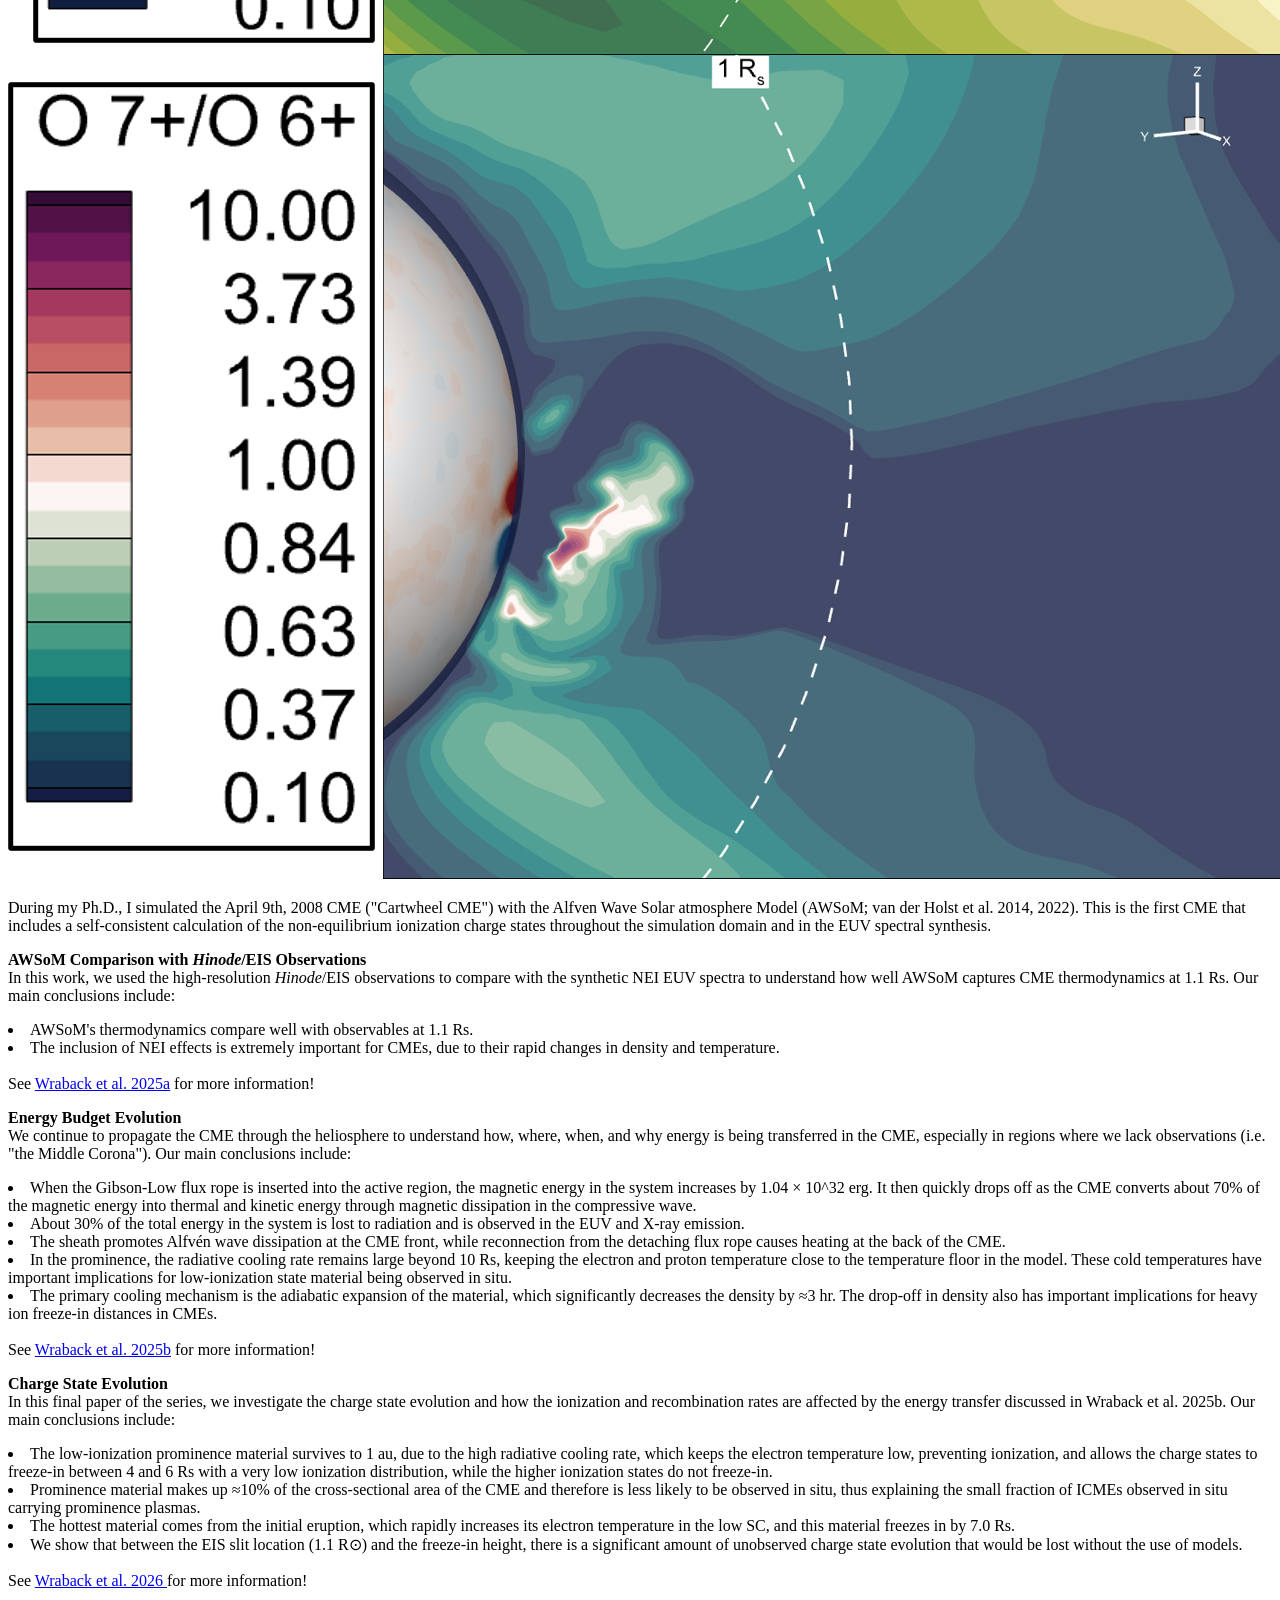
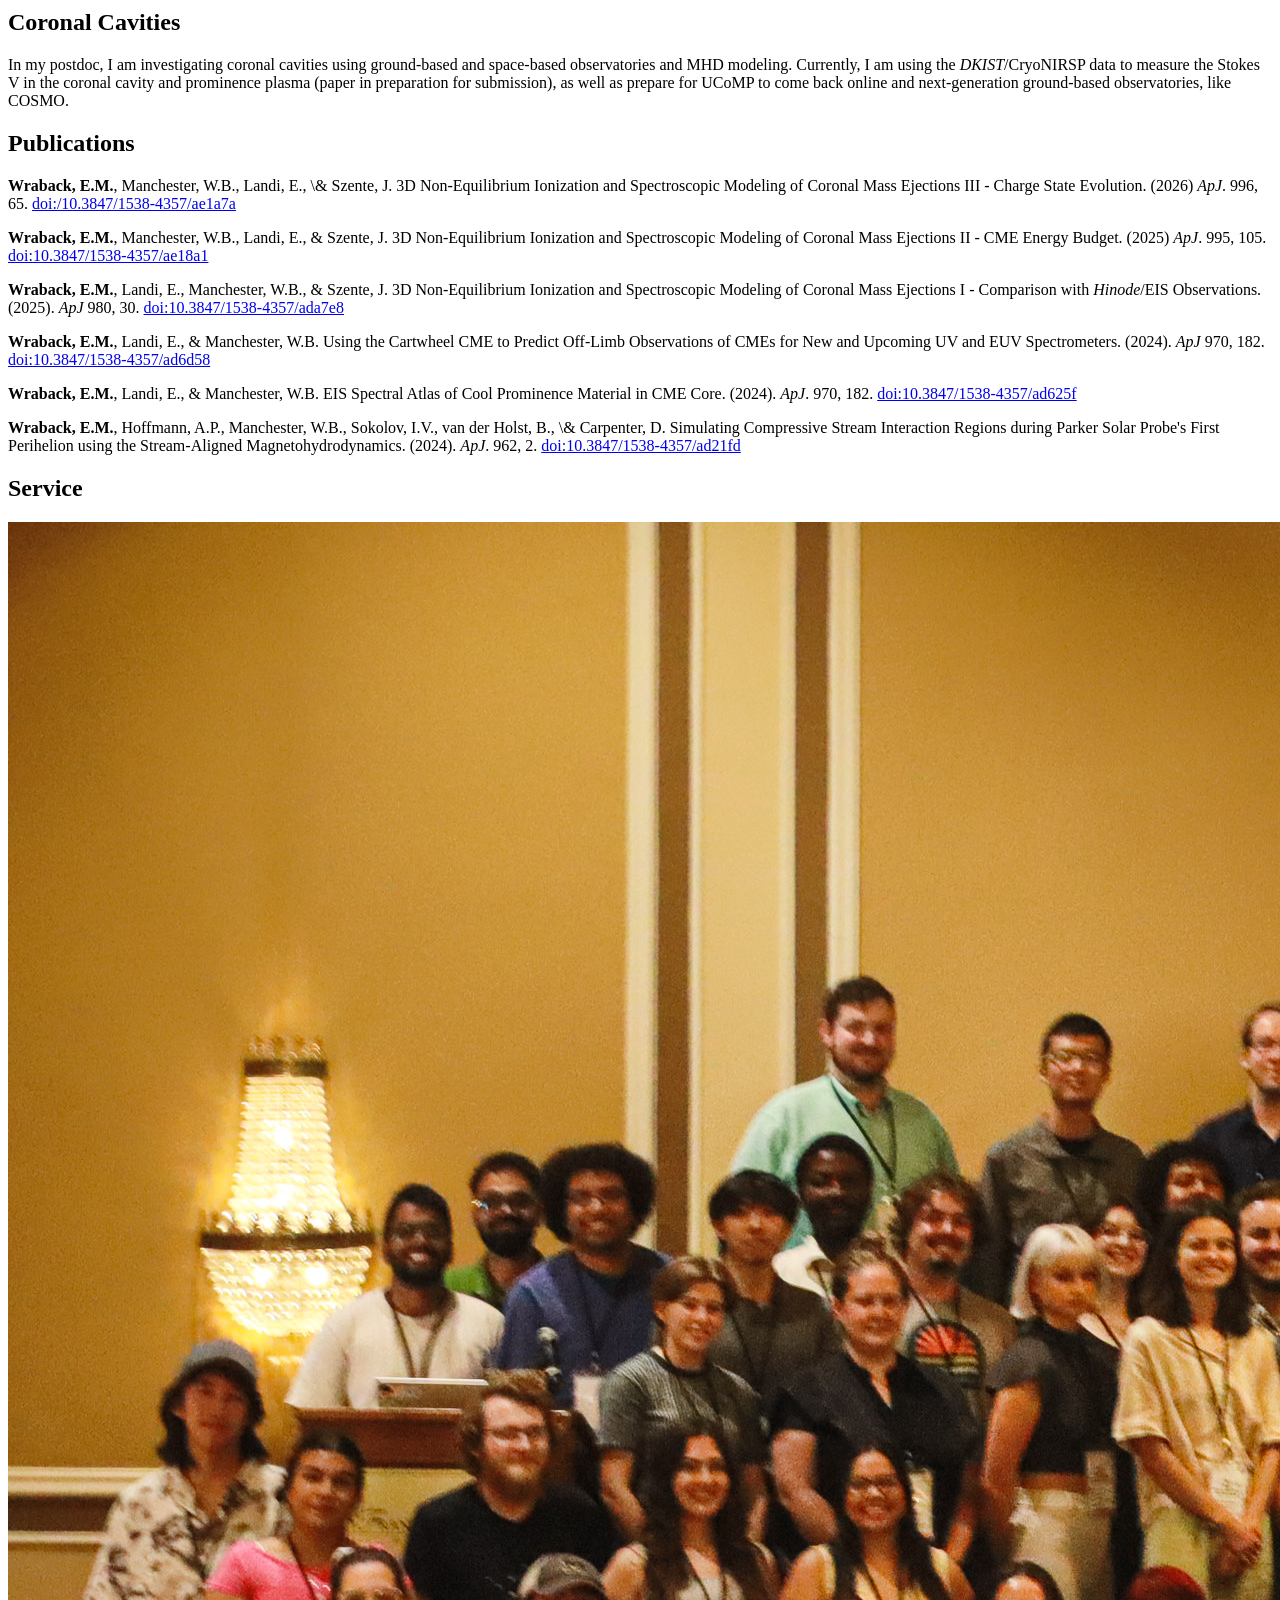
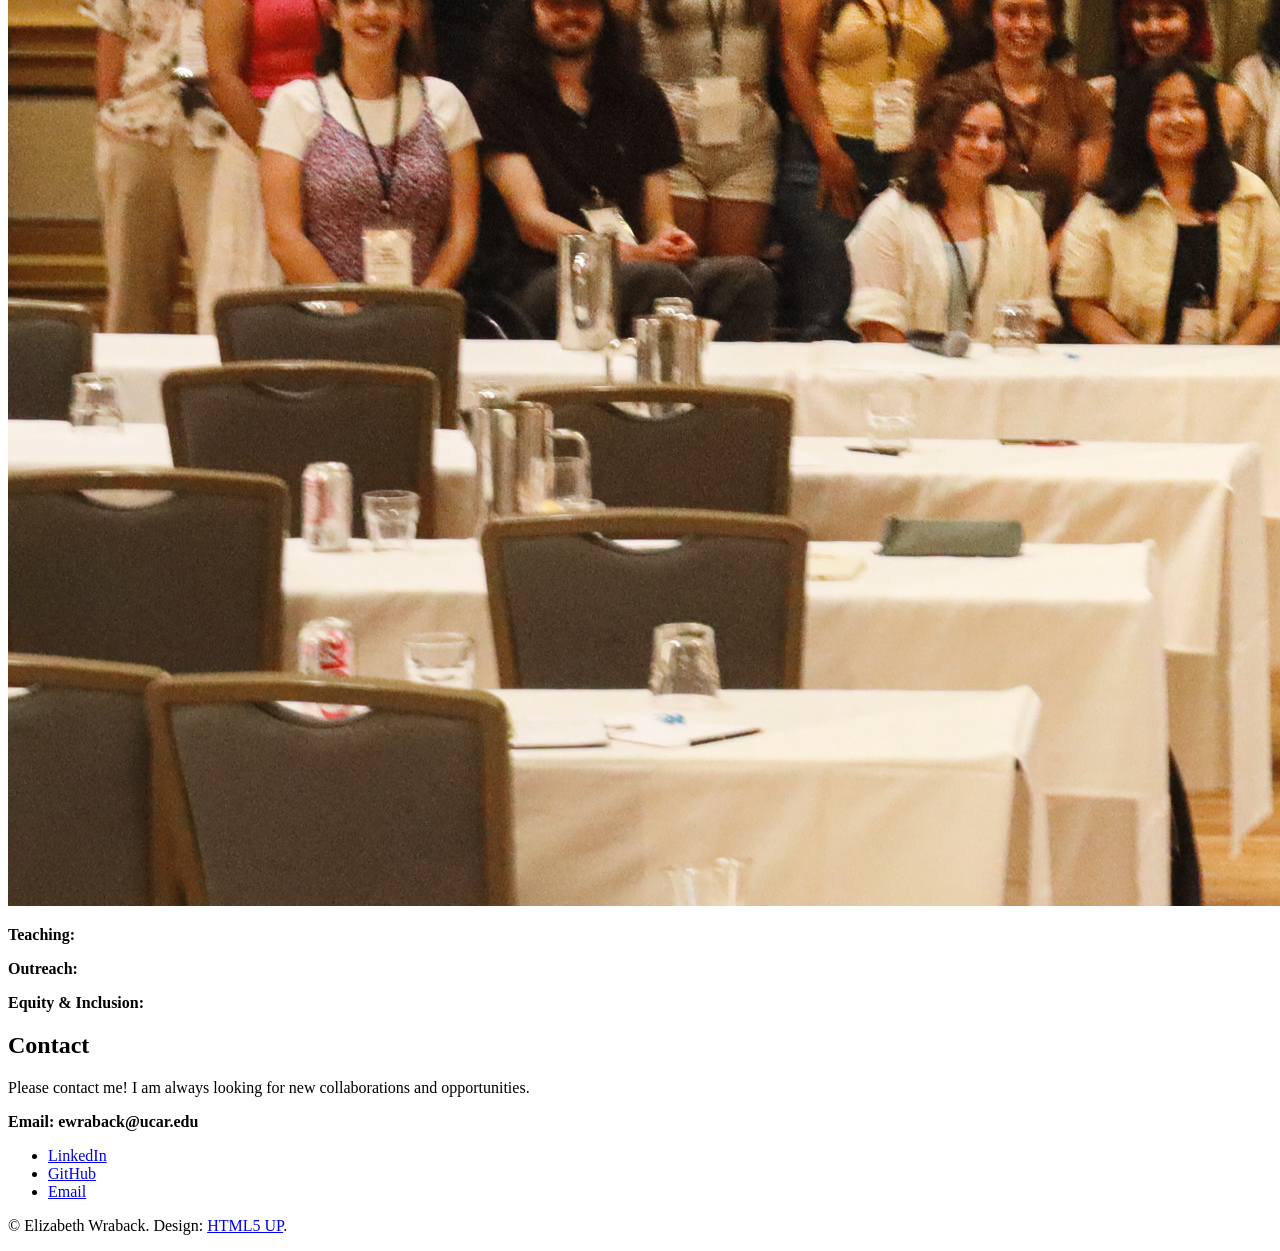
==== commit 0e32a2aa: "Links to papers" ====
--- a/index.html
+++ b/index.html
@@ -158,7 +158,7 @@
 								<li>
 									The inclusion of NEI effects is extremely important for CMEs, due to their rapid changes in density and temperature.
 								</li>
-								<br>See Wraback et al. 2025a for more information!
+								<br>See <a href="https://doi.org/10.3847/1538-4357/ada7e8"> <span class="label">Wraback et al. 2025a</span></a> for more information!
 							</p>
 							<p>
 								<b>Energy Budget Evolution</b><br> We continue to propagate the CME through the heliosphere to understand how, where, when, and why energy is being transferred in the CME, especially in regions where we lack observations (i.e. "the Middle Corona"). Our main conclusions include:
@@ -182,9 +182,18 @@
 							<p>
 								<b>Charge State Evolution</b> <br> In this final paper of the series, we investigate the charge state evolution and how the ionization and recombination rates are affected by the energy transfer discussed in Wraback et al. 2025b. Our main conclusions include:
 								<li>
-									
-								</li>
-								<br> See <a href="https://doi.org/10.3847/1538-4357/ae18a1"> <span class="label">Wraback et al. </span></a> Wraback et al. 2026 for more information!
+									The low-ionization prominence material survives to 1 au, due to the high radiative cooling rate, which keeps the electron temperature low, preventing ionization, and allows the charge states to freeze-in between 4 and 6 Rs with a very low ionization distribution, while the higher ionization states do not freeze-in.
+								</li>
+								<li>
+									Prominence material makes up ≈10% of the cross-sectional area of the CME and therefore is less likely to be observed in situ, thus explaining the small fraction of ICMEs observed in situ carrying prominence plasmas.
+								</li>
+								<li>
+									The hottest material comes from the initial eruption, which rapidly increases its electron temperature in the low SC, and this material freezes in by 7.0 Rs.
+								</li>
+								<li>
+									We show that between the EIS slit location (1.1 R⊙) and the freeze-in height, there is a significant amount of unobserved charge state evolution that would be lost without the use of models.
+								</li>
+								<br> See <a href="https://doi.org/10.3847/1538-4357/ae1a7a"> <span class="label">Wraback et al. 2026</span> </a> for more information!
 							</p>
 						</article>
 
@@ -331,3 +340,4 @@
 
 
 
+
